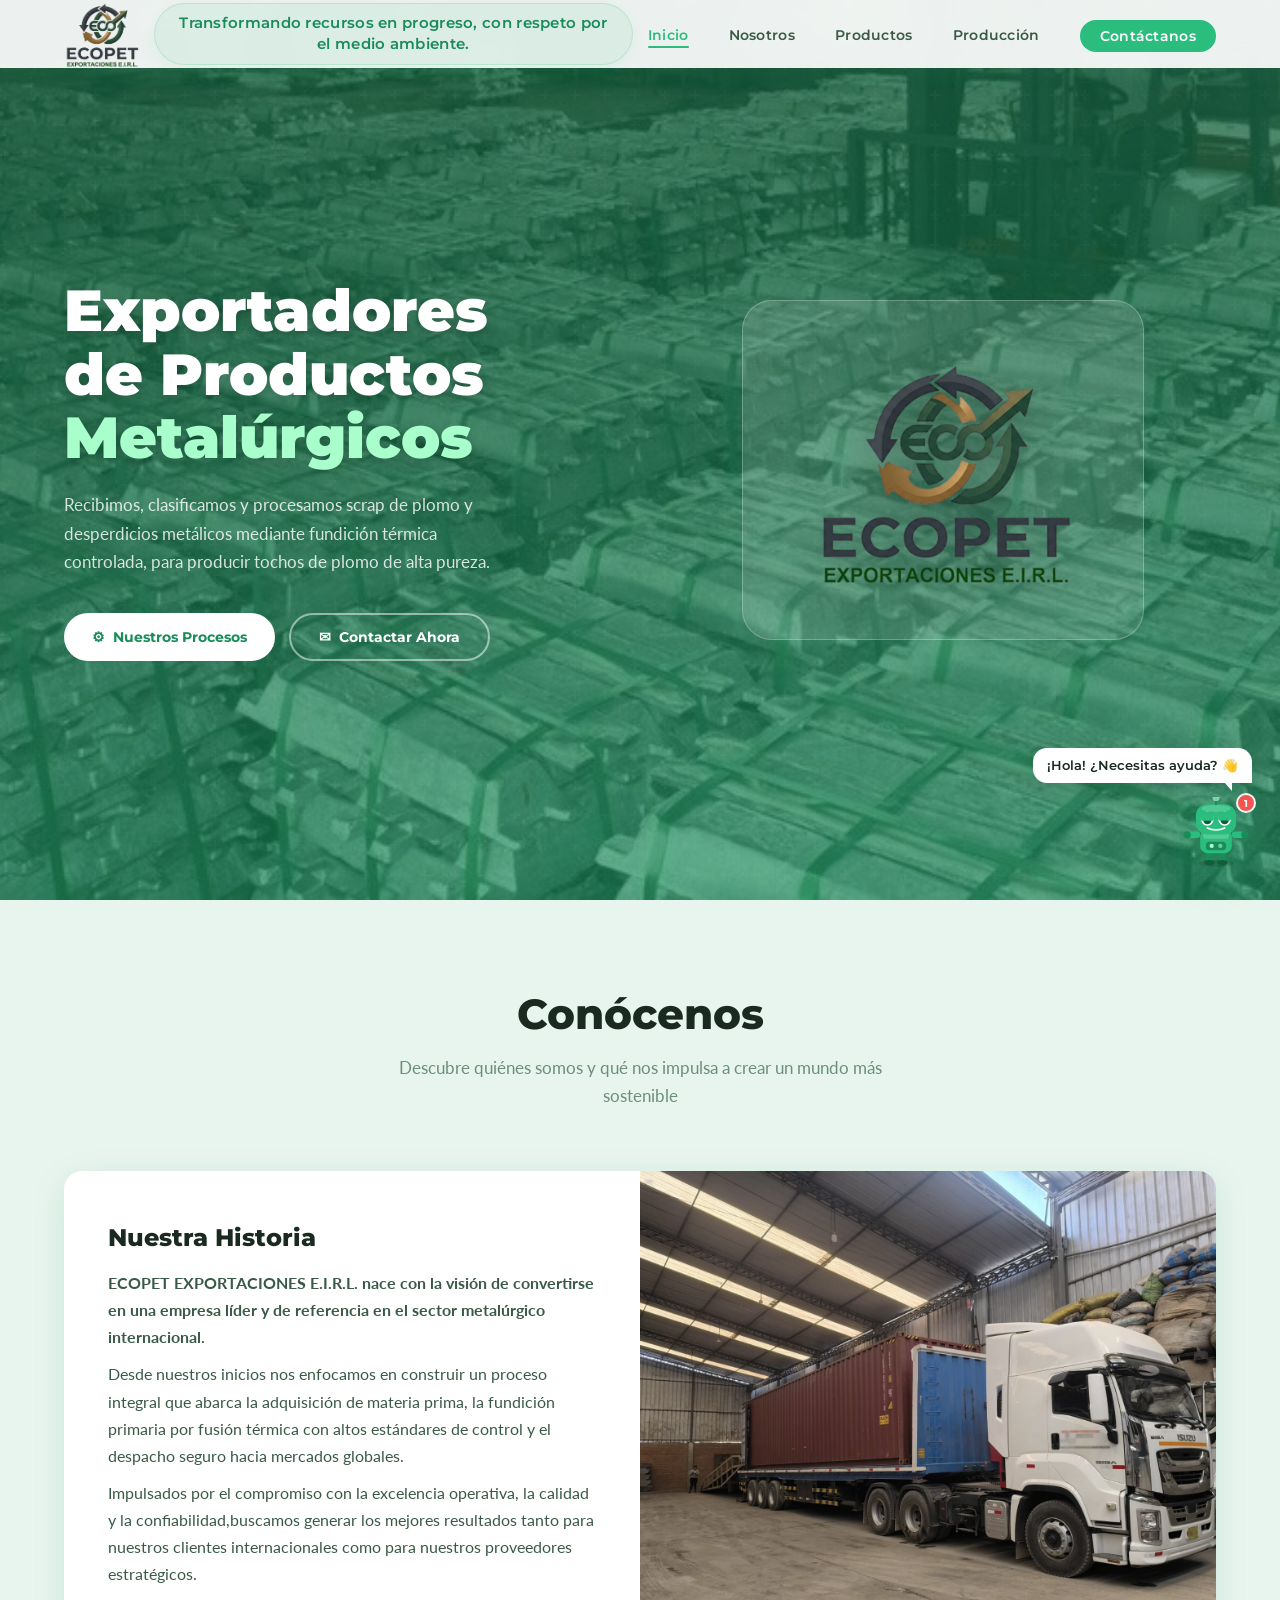
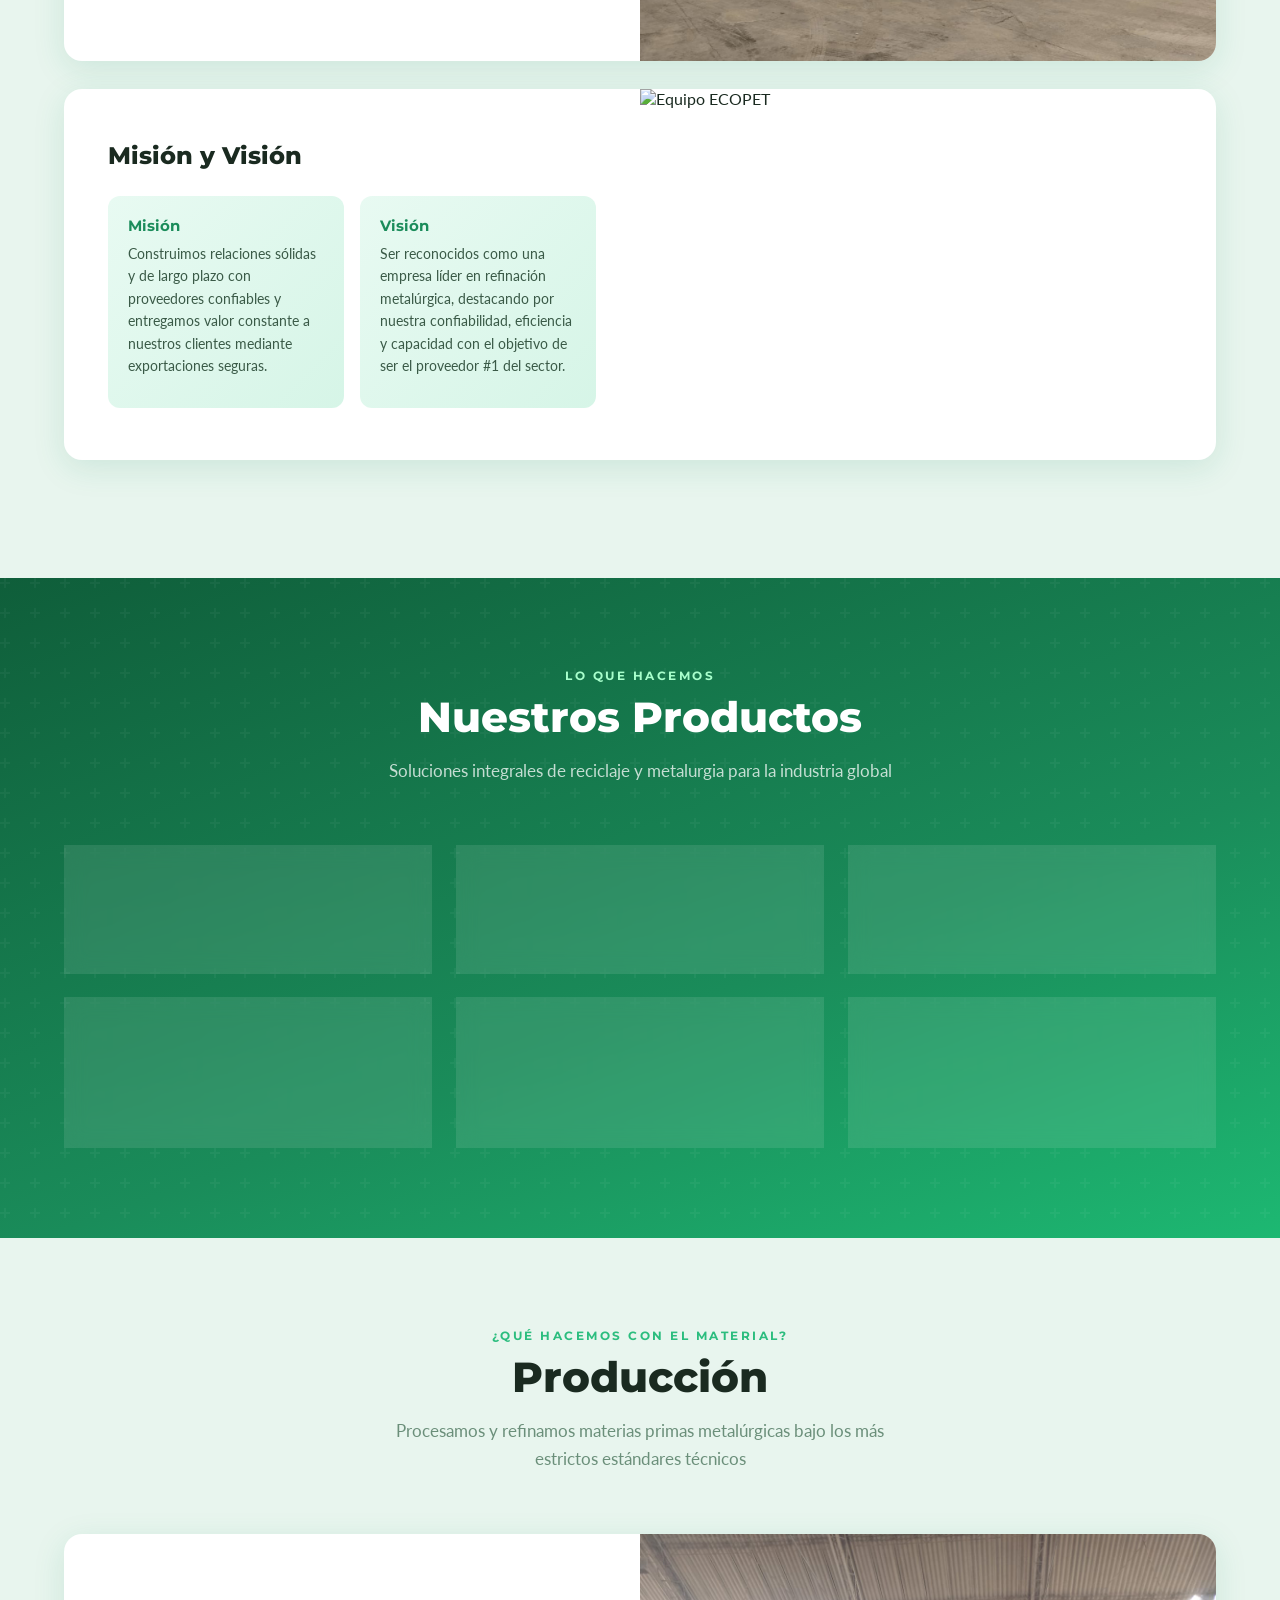
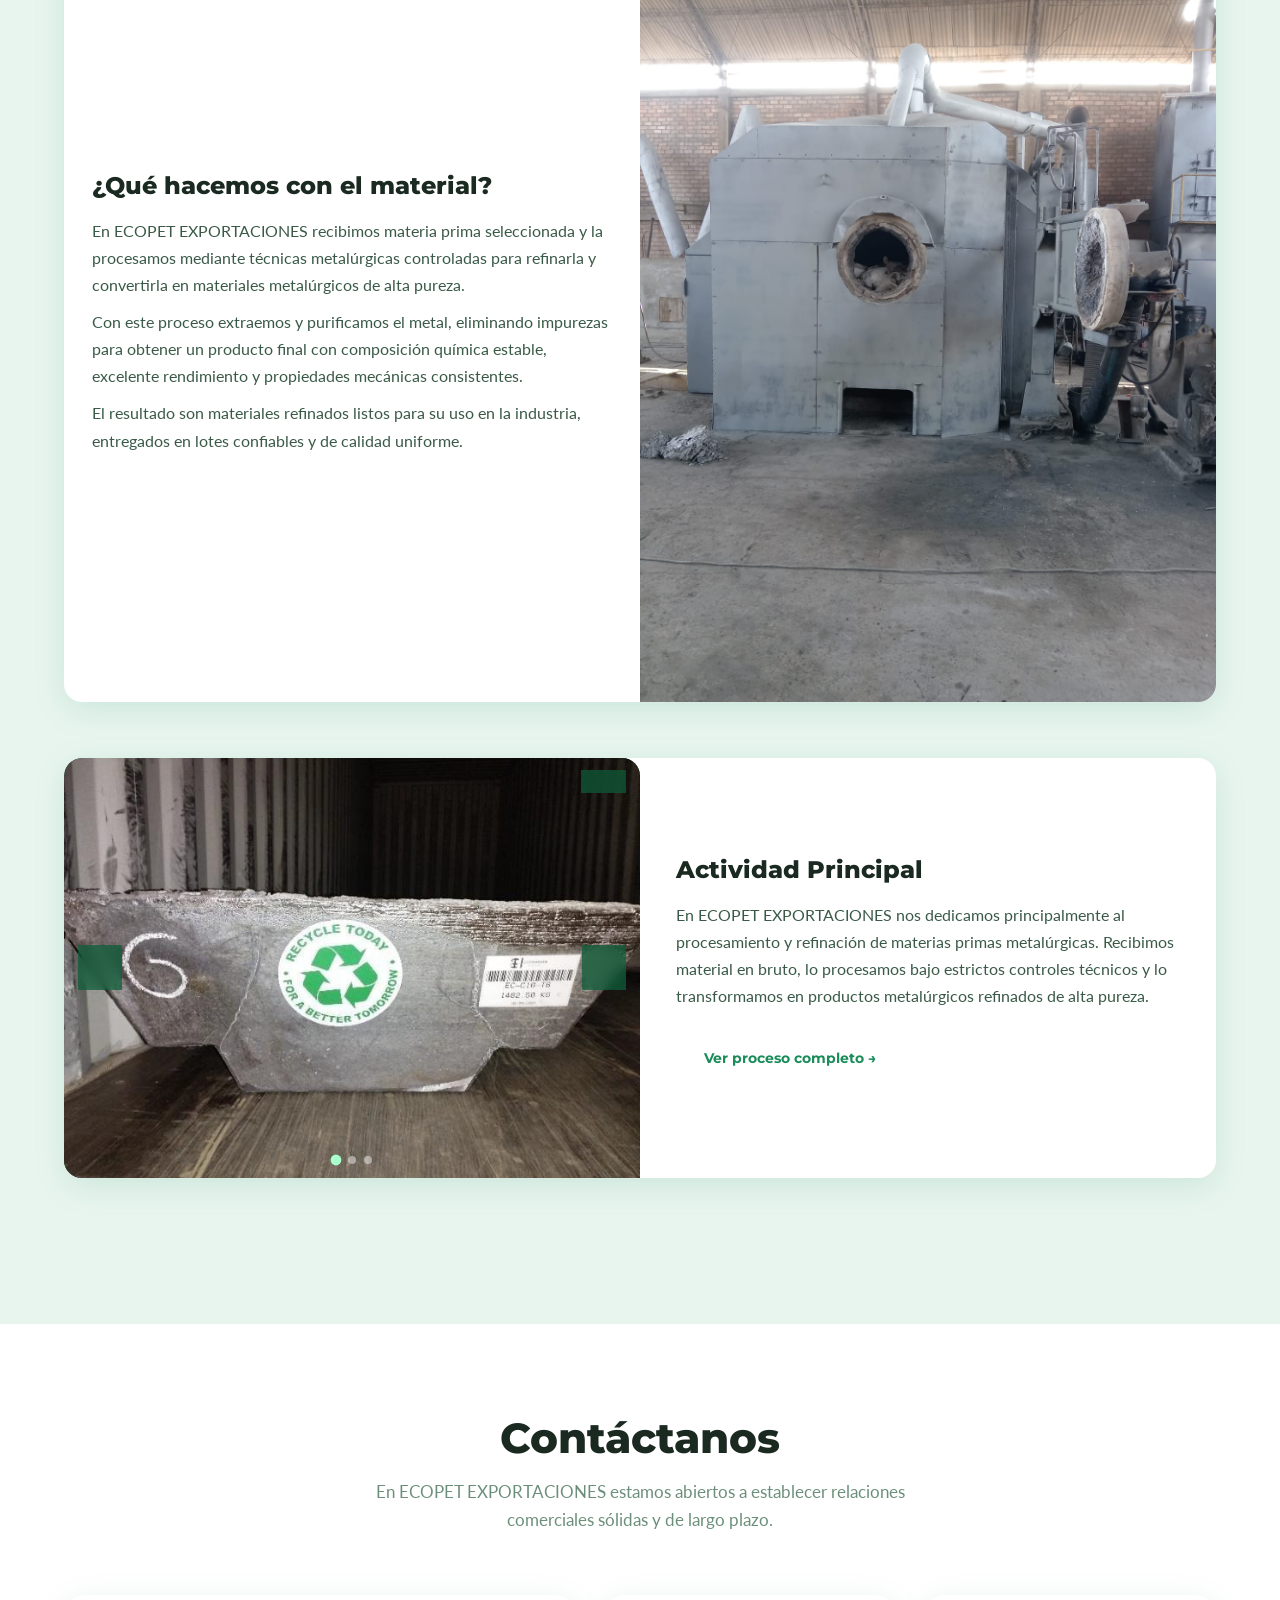
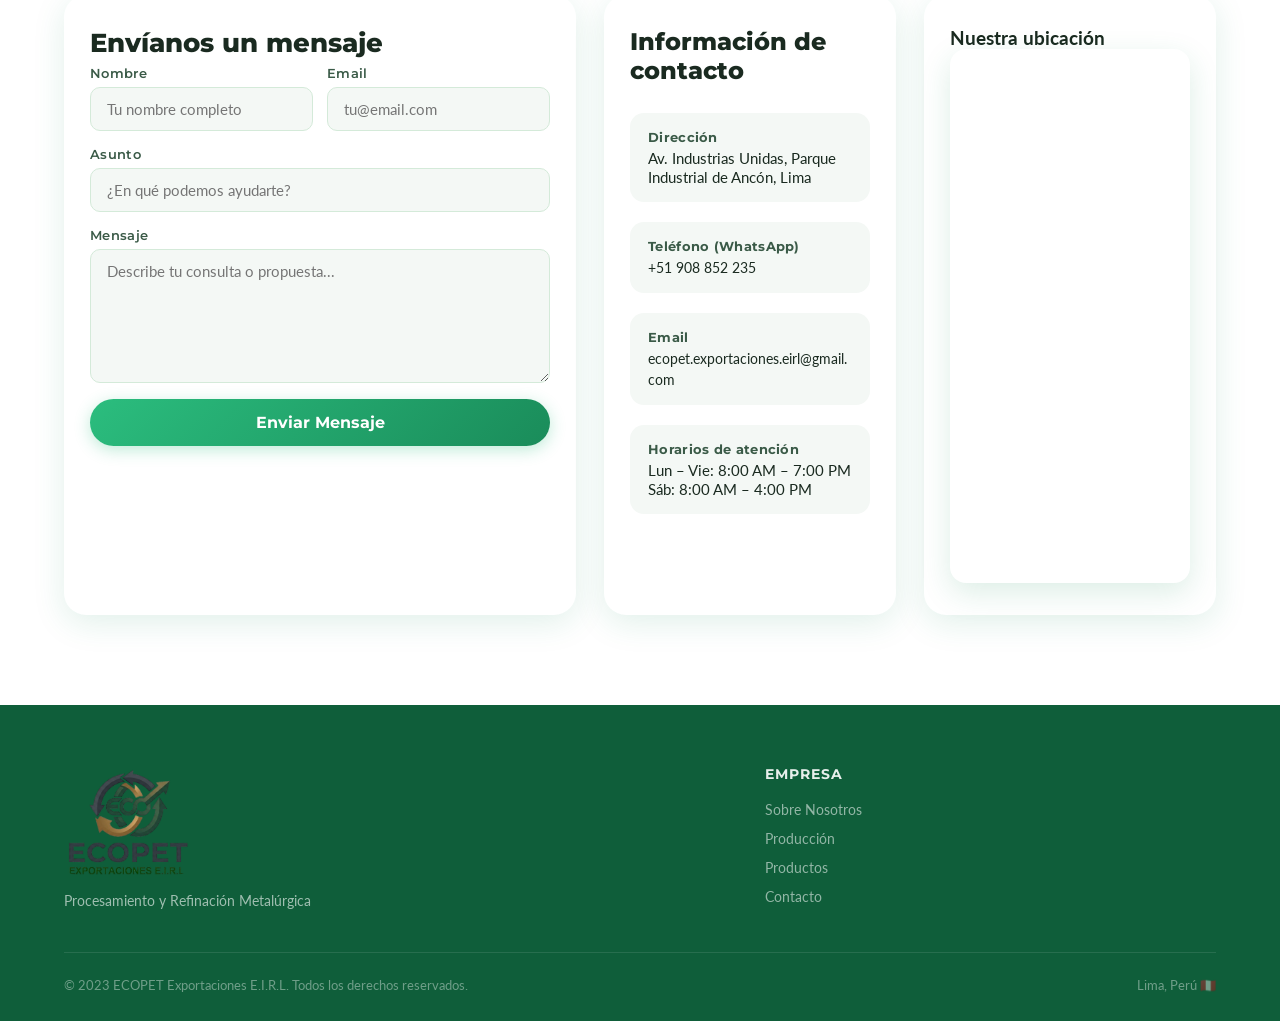
==== index.html @ e01d336b "nuevo cambio" ====
<!DOCTYPE html>
<html lang="es">
<head>
  <meta charset="UTF-8" />
  <meta name="viewport" content="width=device-width, initial-scale=1.0" />
  <title>ECOPET Exportaciones E.I.R.L.</title>
  <link rel="stylesheet" href="styles.css" />
</head>
<body>
<!-- ============================================================
     NAVBAR
============================================================ -->
<nav class="navbar" id="navbar">
  <a class="nav-brand" href="index.html">
    <img src="logo.png" alt="ECOPET Logo" class="nav-logo-img">
  </a>

  <!-- ←←← AQUÍ PEGAS EL CÓDIGO DE LA FRASE →→→ -->
  <div class="nav-frase-container">
    <div id="navFrase" class="nav-frase">
      Transformando recursos en progreso, con respeto por el medio ambiente.
    </div>
  </div>

  <ul class="nav-links">
    <li><a href="#inicio" class="active">Inicio</a></li>
    <li><a href="#nosotros">Nosotros</a></li>
        <li><a href="#productos">Productos</a></li>
    <li><a href="produccion.html">Producción</a></li>
    <li><a href="#contacto" class="nav-cta">Contáctanos</a></li>
  </ul>
</nav>

<!-- ============================================================
     HERo
============================================================ -->
<section class="hero" id="inicio">
  <div class="hero-inner">

    <!-- Parte izquierda: Texto -->
    <div class="hero-text">
      <h1 class="hero-title">
        Exportadores<br>de Productos<br><span>Metalúrgicos</span>
      </h1>
      <p class="hero-desc">
        Recibimos, clasificamos y procesamos scrap de plomo y desperdicios metálicos mediante fundición térmica controlada, 
  para producir tochos de plomo de alta pureza.
      </p>
      
      <div class="hero-actions">
        <a href="#produccion" class="btn btn-primary">
          <span>⚙</span> Nuestros Procesos
        </a>
        <a href="#contacto" class="btn btn-outline">
          <span>✉</span> Contactar Ahora
        </a>
      </div>
    </div>

    <!-- Parte derecha: Logo grande -->
    <div class="hero-logo-side">
      <div class="hero-logo-wrap">
        <img src="logo.png" alt="ECOPET Logo" class="hero-logo-img">
      </div>
    </div>

  </div>
</section>

<!-- ============================================================
     CONÓCENOS
============================================================ -->
<section class="section" id="nosotros">
  <div class="container">
    <div class="section-head reveal">
      <h2>Conócenos</h2>
      <p>Descubre quiénes somos y qué nos impulsa a crear un mundo más sostenible</p>
    </div>

    <!-- Historia -->
    <div class="card-image-row reveal">
      <div class="card-content">
        <h3>Nuestra Historia</h3>
        <p>
          <strong>ECOPET EXPORTACIONES E.I.R.L. nace con la visión de convertirse en una empresa líder y de referencia en el sector metalúrgico internacional.</strong>
        </p>
        <p>
Desde nuestros inicios nos enfocamos en construir un proceso integral que abarca la adquisición de materia prima, la fundición primaria por fusión térmica con altos estándares de
 control y el despacho seguro hacia mercados globales.</p>

<p>Impulsados por el compromiso con la excelencia operativa, la calidad y la confiabilidad,buscamos generar los mejores resultados tanto para nuestros clientes internacionales 
  como para nuestros proveedores estratégicos.</p>
        </p>
      </div>
      <div class="card-image-slot">
        <img
          src="carro2.jpeg"
          alt="Contenedores de exportación"
        />
      </div>
    </div>

    <!-- Misión y Visión -->
    <div class="card-image-row reverse reveal reveal-delay-1" style="margin-top:28px">
      <div class="card-image-slot">
        <img
          src="https://images.unsplash.com/photo-1600880292203-757bb62b4baf?w=700&q=80"
          alt="Equipo ECOPET"
        />
      </div>
      <div class="card-content">
        <h3>Misión y Visión</h3>
        <div class="mission-grid">
          <div class="mission-item">
            <h4>Misión</h4>
            <p>
Construimos relaciones sólidas y de largo plazo con proveedores confiables y entregamos valor constante a nuestros clientes mediante exportaciones 
seguras.
            </p>
          </div>
          <div class="mission-item">
            <h4>Visión</h4>
            <p>
              Ser reconocidos como una empresa líder en refinación metalúrgica, destacando por nuestra confiabilidad, eficiencia y capacidad con el objetivo de ser el proveedor #1 del sector.
            </p>
          </div>
        </div>
      </div>
    </div>
  </div>
</section>



<!-- ============================================================
     Productos - CON MODAL FLOTANTE
============================================================ -->
<section class="section services-bg" id="productos">
  <div class="container">
    <div class="section-head reveal">
      <div class="eyebrow">Lo que hacemos</div>
      <h2>Nuestros Productos</h2>
      <p style="color:rgba(255,255,255,.75)">Soluciones integrales de reciclaje y metalurgia para la industria global</p>
    </div>

    <div class="services-grid">

      <!-- Tarjeta 1 -->
      <div class="service-card reveal" onclick="openProductModal('Scrap de Plomo', 'Desperdicios y residuos de plomo (incluye mangas y subproductos). Materia prima principal para producir tochos de plomo de alta pureza.', 'scrap.jpeg')">
        <h3>Scrap de Plomo</h3>
        <p>Desperdicios y residuos de plomo</p>
      </div>

      <!-- Tarjeta 2 -->
      <div class="service-card reveal reveal-delay-1" onclick="openProductModal('Viruta de Hierro', 'Viruta de hierro de alta calidad usada como fundente auxiliar. Optimiza la eficiencia térmica y la recuperación del plomo.', 'viruta.jpg')">
        <h3>Viruta de Hierro</h3>
        <p>Material fundente auxiliar</p>
      </div>

      <!-- Tarjeta 3 -->
      <div class="service-card reveal reveal-delay-2" onclick="openProductModal('Antracita', 'Antracita de alta pureza como combustible y fundente. Garantiza temperatura controlada y mejor rendimiento metalúrgico.', 'antracita.png')">
        <h3>Antracita</h3>
        <p>Combustible y fundente</p>
      </div>

      <!-- Tarjeta 4 -->
      <div class="service-card reveal" onclick="openProductModal('Tochos de Plomo', 'Tochos de plomo de alta pureza obtenidos por fundición térmica. Codificados, con trazabilidad por lote y listos para exportación.', 'tochos.jpeg')">
        <h3>Tochos de Plomo</h3>
        <p>Producto terminado listo para exportar</p>
      </div>

      <!-- Tarjeta 5 -->
      <div class="service-card reveal reveal-delay-1" onclick="openProductModal('Ligotes de Plomo', 'Ligotes de plomo de alta pureza. Moldeados y solidificados con codificación y trazabilidad por lote.', 'lingote.jpeg')">
        <h3>Ligotes de Plomo</h3>
        <p>Producto terminado listo para exportar</p>
      </div>

      <!-- Tarjeta 6  -->
<div class="service-card reveal reveal-delay-2" onclick="openProductModal('Consultoría de Residuos Metalúrgicos', 'Asesoramos en el manejo responsable de residuos metálicos (scrap de plomo, viruta y antracita), procesos de fundición térmica controlada y estrategias de economía circular para la recuperación y exportación de plomo refinado.', 'negociacion.jpg')">
  <h3>Consultoría de Residuos Metalúrgicos</h3>
  <p>Gestión sostenible de residuos metálicos</p>
</div>

    </div>
  </div>
</section>





<!-- ============================================================
     PRODUCCION (resumen)
============================================================ -->
<section class="section" id="produccion">
  <div class="container">
    <div class="section-head reveal">
      <div class="eyebrow">¿Qué hacemos con el material?</div>
      <h2>Producción</h2>
      <p>Procesamos y refinamos materias primas metalúrgicas bajo los más estrictos estándares técnicos</p>
    </div>

    <div class="prod-cards">
      <div class="card-image-row reveal" style="flex-direction:column;min-height:auto;">
        <div class="card-content" style="padding:28px 28px;">
          <h3>¿Qué hacemos con el material?</h3>
          <p>
            En ECOPET EXPORTACIONES recibimos materia prima seleccionada y la procesamos mediante técnicas metalúrgicas controladas
             para refinarla y convertirla en materiales metalúrgicos de alta pureza.
          </p>
          <p>
            Con este proceso extraemos y purificamos el metal, eliminando impurezas para
            obtener un producto final con composición química estable, excelente rendimiento
            y propiedades mecánicas consistentes.
          </p>

          <p>El resultado son materiales refinados listos para su uso en la industria, entregados en lotes confiables y de calidad uniforme.</p>
        </div>
        <div class="card-image-slot" style="min-height:540px">
          <img
            src="horno.jpeg"
            alt="Horno metalúrgico ECOPET"
          />
        </div>
      </div>

      <!-- Tarjeta 2: Actividad Principal con CARRUSEL MEJORADO -->
      <div class="card-image-row reveal reveal-delay-1" style="flex-direction:column;min-height:auto;">

        <!-- CARRUSEL ECOPET -->
        <div style="min-height:420px; border-radius:18px 18px 0 0; overflow:hidden;">
          <div class="ecopet-carousel" id="carousel-actividad">

            <div class="c-slide active">
              <img src="ind1.jpeg" alt="Horno de fundición - Vista 1">
            </div>
            <div class="c-slide">
              <img src="pro2.jpeg" alt="Proceso de producción">
            </div>
            <div class="c-slide">
              <img src="tocho2.jpeg" alt="Control de rendimiento">
            </div>

            <!-- Flechas -->
            <button class="c-arrow prev" aria-label="Anterior">&#8249;</button>
            <button class="c-arrow next" aria-label="Siguiente">&#8250;</button>

            <!-- Dots -->
            <div class="c-dots">
              <button class="c-dot active" data-index="0"></button>
              <button class="c-dot" data-index="1"></button>
              <button class="c-dot" data-index="2"></button>
            </div>

            <!-- Contador -->
            <div class="c-counter" id="counter-actividad">1 / 3</div>
          </div>
        </div>

        <!-- Texto -->
        <div class="card-content" style="padding:36px 36px;">
          <h3>Actividad Principal</h3>
          <p>
            En ECOPET EXPORTACIONES nos dedicamos principalmente al procesamiento y refinación de materias primas metalúrgicas.
            Recibimos material en bruto, lo procesamos bajo estrictos controles técnicos y lo transformamos en productos metalúrgicos refinados de alta pureza.
          </p>
          <a href="produccion.html" class="btn btn-primary" style="margin-top:16px;width:fit-content;">
            Ver proceso completo →
          </a>
        </div>
      </div>

    </div>
  </div>
</section>

<!-- ============================================================
     CONTACTO
============================================================ -->
<section class="section contact-section" id="contacto">
  <div class="container">
    <div class="section-head reveal">
      <h2>Contáctanos</h2>
      <p>En ECOPET EXPORTACIONES estamos abiertos a establecer relaciones comerciales sólidas y de largo plazo.</p>
    </div>

    <!-- GRID DE 3 COLUMNAS -->
    <div class="contact-grid-3">

<!-- Columna 1: Formulario -->
<div class="contact-form-wrap">
  <h3>Envíanos un mensaje</h3>
  
  <form id="contactForm" action="https://formspree.io/f/xpqkdyag" method="POST">
    
    <div class="form-row">
      <div class="form-group">
        <label>Nombre</label>
        <input type="text" name="nombre" placeholder="Tu nombre completo" required />
      </div>
      <div class="form-group">
        <label>Email</label>
        <input type="email" name="email" placeholder="tu@email.com" required />
      </div>
    </div>

    <div class="form-group">
      <label>Asunto</label>
      <input type="text" name="asunto" placeholder="¿En qué podemos ayudarte?" required />
    </div>

    <div class="form-group">
      <label>Mensaje</label>
      <textarea name="mensaje" placeholder="Describe tu consulta o propuesta..." rows="6" required></textarea>
    </div>

    <button type="submit" class="btn-submit" id="submitBtn">Enviar Mensaje</button>
  </form>

  <!-- Mensaje de éxito -->
  <div id="successMessage" style="display:none; margin-top:20px; padding:15px 20px; background:#e0f7ec; color:#1a8c5a; border-radius:12px; text-align:center; font-weight:600;">
    ✅ ¡Mensaje enviado correctamente! Gracias por contactarnos.
  </div>


</div>

      <!-- Columna 2: Información de contacto -->
      <div class="contact-info-wrap reveal reveal-delay-1">
        <h3>Información de contacto</h3>
        <div class="info-items">
          <div class="info-item">
            <div class="info-item-text">
              <label>Dirección</label>
              <span>Av. Industrias Unidas, Parque Industrial de Ancón, Lima</span>
            </div>
          </div>
          <div class="info-item">
            <div class="info-item-text">
              <label>Teléfono (WhatsApp)</label>
              <a href="https://wa.me/51908852235">+51 908 852 235</a>
            </div>
          </div>
          <div class="info-item">
            <div class="info-item-text">
              <label>Email</label>
              <a href="mailto:ecopet.exportaciones.eirl@gmail.com">ecopet.exportaciones.eirl@gmail.com</a>
            </div>
          </div>
          <div class="info-item">
            <div class="info-item-text">
              <label>Horarios de atención</label>
              <span>Lun – Vie: 8:00 AM – 7:00 PM<br>Sáb: 8:00 AM – 4:00 PM</span>
            </div>
          </div>
        </div>
      </div>

      <!-- Columna 3: Mapa -->
            <!-- Columna 3: Mapa -->
      <div class="contact-map-wrap reveal reveal-delay-2">
        <h3>Nuestra ubicación</h3>
<!-- MAPA CON PIN ROJO FIJO Y VISIBLE -->
<div class="map-wrap-large">
  <iframe 
    src="https://www.google.com/maps?q=-11.7537018302131,-77.15309087923629&hl=es&z=18&output=embed" 
    width="100%" 
    height="100%" 
    style="border:0;" 
    allowfullscreen="" 
    loading="lazy" 
    referrerpolicy="no-referrer-when-downgrade">
  </iframe>
</div>
      </div>
    </div>
  </div>
</section>

<!-- ============================================================
     FOOTER
============================================================ -->
<footer>
  <div class="footer-grid">
    
    <!-- Columna 1: Logo y descripción -->
    <div class="footer-brand">
      <div class="nav-brand" style="margin-bottom:14px">
        <img src="logo.png" alt="ECOPET" />
      </div>
      <p>Procesamiento y Refinación Metalúrgica</p>
    </div>

    <!-- Columna 2: Empresa -->
     <p>
    <div class="footer-col">
      <h4>Empresa</h4>
      <ul>
        <li><a href="#nosotros">Sobre Nosotros</a></li>
        <li><a href="produccion.html">Producción</a></li>
        <li><a href="#productos">Productos</a></li>
        <li><a href="#contacto">Contacto</a></li>
      </ul>
    </div>
     </p>

  </div>

  <!-- Footer Bottom - Ahora dentro y centrado -->
  <div class="footer-bottom">
    <span>© 2023 ECOPET Exportaciones E.I.R.L. Todos los derechos reservados.</span>
    <span>Lima, Perú 🇵🇪</span>
  </div>
</footer>

<!-- ============================================================
     CHATBOT / ROBOT ANIMADO
============================================================ -->
<div class="chatbot-wrap" id="chatbotWrap">

  <!-- Chat window -->
  <div class="chat-window" id="chatWindow">
    <div class="chat-header">
      <div class="chat-header-info">
        <div class="chat-avatar-mini">🤖</div>
        <div>
          <h4>CHAT CON ECOBOT</h4>
          <p><span class="status-dot"></span>En línea ahora</p>
        </div>
      </div>
      <button class="chat-close" id="chatClose" title="Cerrar">✕</button>
    </div>

    <div class="chat-body" id="chatBody">
      <div class="chat-msg">
        <div class="bot-avatar-sm">🤖</div>
        <div class="msg-bubble">¡Hola! Soy EcoBot, tu asistente en Reciclaje. 👋</div>
      </div>
      <div class="chat-msg" style="animation-delay:.2s">
        <div class="bot-avatar-sm">🤖</div>
        <div class="msg-bubble">Estoy aquí para ayudarte a contactarnos rápidamente.</div>
      </div>
      <div class="chat-msg" style="animation-delay:.4s">
        <div class="bot-avatar-sm">🤖</div>
        <div class="msg-bubble">Responde <strong>Sí</strong> si deseas que nos pongamos en contacto contigo.</div>
      </div>
    </div>

    <div class="quick-replies">
      <button class="quick-reply-btn" onclick="quickReply(this,'Sí, contáctenme')">✅ Sí, contáctenme</button>
      <button class="quick-reply-btn" onclick="quickReply(this,'WhatsApp')">📱 WhatsApp</button>
    </div>

    <div class="chat-input-row">
      <input class="chat-input" id="chatInput" placeholder="Escribe tu mensaje..." onkeydown="handleKey(event)" />
      <button class="chat-send" onclick="sendMsg()">➤</button>
    </div>
  </div>

  <!-- Robot button -->
  <div class="robot-btn" id="robotBtn" onclick="toggleChat()" title="Chatear con EcoBot">
    <div class="chat-notif" id="chatNotif">1</div>
    <div class="speech-bubble" id="speechBubble">¡Hola! ¿Necesitas ayuda? 👋</div>

    <!-- Animated SVG Robot -->
    <svg class="robot-svg" viewBox="0 0 100 100" xmlns="http://www.w3.org/2000/svg">
      <!-- Base / body -->
      <ellipse cx="50" cy="92" rx="24" ry="5" fill="rgba(0,0,0,0.15)"/>

      <!-- Legs -->
      <rect x="36" y="76" width="10" height="14" rx="4" fill="#1a8c5a"/>
      <rect x="54" y="76" width="10" height="14" rx="4" fill="#1a8c5a"/>
      <!-- Feet -->
      <ellipse cx="41" cy="91" rx="7" ry="3.5" fill="#0f5e3a"/>
      <ellipse cx="59" cy="91" rx="7" ry="3.5" fill="#0f5e3a"/>

      <!-- Body -->
      <rect x="28" y="46" width="44" height="32" rx="10" fill="#2bbd7e"/>
      <!-- Body highlight -->
      <rect x="32" y="50" width="36" height="8" rx="4" fill="rgba(255,255,255,0.2)"/>
      <!-- Chest panel -->
      <rect x="36" y="62" width="28" height="12" rx="5" fill="#1a8c5a"/>
      <circle cx="44" cy="68" r="3" fill="#a8ffcc">
        <animate attributeName="opacity" values="1;0.3;1" dur="1.2s" repeatCount="indefinite"/>
      </circle>
      <circle cx="56" cy="68" r="3" fill="#a8ffcc">
        <animate attributeName="opacity" values="0.3;1;0.3" dur="1.2s" repeatCount="indefinite"/>
      </circle>

      <!-- Arms -->
      <rect x="10" y="48" width="18" height="9" rx="4.5" fill="#2bbd7e"/>
      <circle cx="10" cy="52.5" r="5" fill="#1a8c5a"/>
      <rect x="72" y="48" width="18" height="9" rx="4.5" fill="#2bbd7e"/>
      <circle cx="90" cy="52.5" r="5" fill="#1a8c5a"/>

      <!-- Neck -->
      <rect x="44" y="36" width="12" height="11" rx="4" fill="#1a8c5a"/>

      <!-- Head -->
      <rect x="22" y="10" width="56" height="42" rx="16" fill="#2bbd7e"/>
      <!-- Head highlight -->
      <ellipse cx="50" cy="16" rx="20" ry="5" fill="rgba(255,255,255,0.18)"/>
      <!-- Antenna -->
      <line x1="50" y1="10" x2="50" y2="2" stroke="#1a8c5a" stroke-width="3" stroke-linecap="round"/>
      <circle cx="50" cy="1" r="3.5" fill="#a8ffcc">
        <animate attributeName="r" values="3.5;5;3.5" dur="1.5s" repeatCount="indefinite"/>
        <animate attributeName="opacity" values="1;0.6;1" dur="1.5s" repeatCount="indefinite"/>
      </circle>

      <!-- Eyes -->
      <g class="robot-eye">
        <ellipse cx="38" cy="30" rx="9" ry="10" fill="white"/>
        <ellipse cx="38" cy="31" rx="6" ry="7" fill="#0f5e3a"/>
        <circle cx="40" cy="29" r="2.5" fill="white"/>
        <!-- Blinking eyelid -->
        <rect x="29" y="20" width="18" height="0" rx="2" fill="#2bbd7e">
          <animate attributeName="height" values="0;20;0" dur="3.5s" repeatCount="indefinite" keyTimes="0;0.95;1"/>
        </rect>
      </g>
      <g class="robot-eye">
        <ellipse cx="62" cy="30" rx="9" ry="10" fill="white"/>
        <ellipse cx="62" cy="31" rx="6" ry="7" fill="#0f5e3a"/>
        <circle cx="64" cy="29" r="2.5" fill="white"/>
        <!-- Blinking eyelid -->
        <rect x="53" y="20" width="18" height="0" rx="2" fill="#2bbd7e">
          <animate attributeName="height" values="0;20;0" dur="3.5s" begin="0.1s" repeatCount="indefinite" keyTimes="0;0.95;1"/>
        </rect>
      </g>

      <!-- Mouth -->
      <path d="M38 43 Q50 50 62 43" stroke="white" stroke-width="2.5" fill="none" stroke-linecap="round">
        <animate attributeName="d" values="M38 43 Q50 50 62 43;M38 43 Q50 47 62 43;M38 43 Q50 50 62 43" dur="3s" repeatCount="indefinite"/>
      </path>
    </svg>
  </div>
</div>

<!-- MODAL FLOTANTE DE PRODUCTOS -->
<div id="productModal" class="product-modal">
  <div class="modal-content">
    <button class="modal-close" onclick="closeProductModal()">✕</button>
    <img id="modalImage" src="" alt="">
    <h3 id="modalTitle"></h3>
    <p id="modalDesc"></p>
  </div>
</div>



<!-- ============================================================
     JAVASCRIPT
============================================================ -->
<script>
  /* ---- Navbar scroll ---- */
  const navbar = document.getElementById('navbar');
  window.addEventListener('scroll', () => {
    navbar.classList.toggle('scrolled', window.scrollY > 60);
    // Active link
    document.querySelectorAll('.nav-links a').forEach(a => {
      if (a.hash) {
        const sec = document.querySelector(a.hash);
        if (sec) {
          const rect = sec.getBoundingClientRect();
          if (rect.top <= 80 && rect.bottom >= 80) a.classList.add('active');
          else a.classList.remove('active');
        }
      }
    });
  });

  /* ---- Reveal on scroll ---- */
  const revealEls = document.querySelectorAll('.reveal');
  const io = new IntersectionObserver((entries) => {
    entries.forEach(e => { if (e.isIntersecting) { e.target.classList.add('visible'); io.unobserve(e.target); } });
  }, { threshold: 0.12 });
  revealEls.forEach(el => io.observe(el));

  /* ---- Chatbot ---- */
  const chatWindow = document.getElementById('chatWindow');
  const chatClose  = document.getElementById('chatClose');
  const chatNotif  = document.getElementById('chatNotif');
  const speechBubble = document.getElementById('speechBubble');
  const chatBody   = document.getElementById('chatBody');
  const chatInput  = document.getElementById('chatInput');

  let chatOpen = false;

  function toggleChat() {
    chatOpen = !chatOpen;
    chatWindow.classList.toggle('open', chatOpen);
    chatNotif.style.display = chatOpen ? 'none' : 'flex';
    speechBubble.classList.toggle('hidden', chatOpen);
    if (chatOpen) chatInput.focus();
  }

  chatClose.addEventListener('click', (e) => {
    e.stopPropagation();
    chatOpen = false;
    chatWindow.classList.remove('open');
    chatNotif.style.display = 'flex';
    speechBubble.classList.remove('hidden');
  });

  // Auto-hide speech bubble
  setTimeout(() => speechBubble.classList.add('hidden'), 6000);

  function addBotMsg(text, delay = 0) {
    setTimeout(() => {
      const msg = document.createElement('div');
      msg.className = 'chat-msg';
      msg.innerHTML = `<div class="bot-avatar-sm">🤖</div><div class="msg-bubble">${text}</div>`;
      chatBody.appendChild(msg);
      chatBody.scrollTop = chatBody.scrollHeight;
    }, delay);
  }

  function addUserMsg(text) {
    const msg = document.createElement('div');
    msg.className = 'chat-msg';
    msg.style.flexDirection = 'row-reverse';
    msg.innerHTML = `<div class="msg-bubble" style="background:#e0f7ec;border-color:#a8ffcc;border-radius:14px 14px 4px 14px;">${text}</div>`;
    chatBody.appendChild(msg);
    chatBody.scrollTop = chatBody.scrollHeight;
  }

  function quickReply(btn, text) {
    addUserMsg(text);
    btn.disabled = true;
    if (text.includes('Sí') || text.includes('contact')) {
      addBotMsg('¡Perfecto! 🎉 Nos pondremos en contacto contigo muy pronto.', 800);
      addBotMsg('Puedes también escribirnos a <a href="mailto:ecopet.exportaciones.eirl@gmail.com" style="color:#1a8c5a">ecopet.exportaciones.eirl@gmail.com</a>', 1600);
    } else if (text.includes('servicio')) {
      addBotMsg('¡Con gusto! 🔍 Ofrecemos: <br>• Reciclaje Industrial<br>• Procesamiento Metalúrgico<br>• Exportación Internacional', 800);
    } else if (text.includes('WhatsApp')) {
      addBotMsg('📱 Puedes contactarnos por WhatsApp: <a href="https://wa.me/51908852235" style="color:#1a8c5a;font-weight:700">+51 908 852 235</a>', 800);
    }
  }

  function sendMsg() {
    const txt = chatInput.value.trim();
    if (!txt) return;
    addUserMsg(txt);
    chatInput.value = '';
    const lower = txt.toLowerCase();
    let resp = '¡Gracias por tu mensaje! 😊 Nos comunicaremos contigo a la brevedad posible.';
    if (lower.includes('hola') || lower.includes('buenos')) resp = '¡Hola! 👋 ¿En qué podemos ayudarte hoy?';
    else if (lower.includes('precio') || lower.includes('costo')) resp = 'Para cotizaciones personalizadas, escríbenos a ecopet.exportaciones.eirl@gmail.com o llámanos al +51 908 852 235.';
    else if (lower.includes('servicio')) resp = 'Ofrecemos reciclaje industrial, procesamiento metalúrgico y exportación internacional. ¿Quieres más detalles?';
    addBotMsg(resp, 900);
  }

  function handleKey(e) { if (e.key === 'Enter') sendMsg(); }
</script>


<!-- ============================================================
     CARRUSEL ENGINE - SISTEMA UNIFICADO ECOPET
============================================================ -->
<script>
function initEcopetCarousel(carouselId) {
  const carousel = document.getElementById(carouselId);
  if (!carousel) return;

  const slides = Array.from(carousel.querySelectorAll('.c-slide'));
  const dots   = Array.from(carousel.querySelectorAll('.c-dot'));
  const counter = carousel.querySelector('.c-counter');
  const total  = slides.length;
  let current  = 0;
  let animating = false;

  function goTo(next, direction) {
    if (animating || next === current) return;
    animating = true;

    const prevSlide = slides[current];
    const nextSlide = slides[next];

    // Salida del slide actual
    prevSlide.classList.add('exit-left');
    prevSlide.classList.remove('active');

    // Posición inicial del siguiente (viene desde la derecha o izquierda)
    nextSlide.style.transform = direction === 'next' ? 'translateX(60px)' : 'translateX(-60px)';
    nextSlide.style.opacity = '0';
    nextSlide.classList.remove('active');

    // Forzar reflow
    void nextSlide.offsetWidth;

    // Activar animación de entrada
    nextSlide.style.transform = '';
    nextSlide.style.opacity = '';
    nextSlide.classList.add('active');

    // Actualizar dots
    dots.forEach((d, i) => d.classList.toggle('active', i === next));

    // Actualizar contador
    if (counter) counter.textContent = (next + 1) + ' / ' + total;

    current = next;

    setTimeout(() => {
      prevSlide.classList.remove('exit-left');
      animating = false;
    }, 580);
  }

  // Flechas
  const prevBtn = carousel.querySelector('.c-arrow.prev');
  const nextBtn = carousel.querySelector('.c-arrow.next');

  if (prevBtn) prevBtn.addEventListener('click', (e) => {
    e.stopPropagation();
    const prev = (current - 1 + total) % total;
    goTo(prev, 'prev');
  });

  if (nextBtn) nextBtn.addEventListener('click', (e) => {
    e.stopPropagation();
    const next = (current + 1) % total;
    goTo(next, 'next');
  });

  // Dots
  dots.forEach((dot, i) => {
    dot.addEventListener('click', () => {
      const dir = i > current ? 'next' : 'prev';
      goTo(i, dir);
    });
  });

  // Autoplay opcional (cada 5s)
  let autoplay = setInterval(() => {
    const next = (current + 1) % total;
    goTo(next, 'next');
  }, 5000);

  // Pausar autoplay al interactuar
  carousel.addEventListener('mouseenter', () => clearInterval(autoplay));
  carousel.addEventListener('mouseleave', () => {
    autoplay = setInterval(() => {
      const next = (current + 1) % total;
      goTo(next, 'next');
    }, 5000);
  });

  // Touch swipe
  let touchStartX = 0;
  carousel.addEventListener('touchstart', (e) => { touchStartX = e.touches[0].clientX; }, { passive: true });
  carousel.addEventListener('touchend', (e) => {
    const diff = touchStartX - e.changedTouches[0].clientX;
    if (Math.abs(diff) > 40) {
      if (diff > 0) goTo((current + 1) % total, 'next');
      else goTo((current - 1 + total) % total, 'prev');
    }
  });
}

document.addEventListener('DOMContentLoaded', () => {
  initEcopetCarousel('carousel-actividad');
});
</script>

<script>
// ABRIR MODAL DE PRODUCTO
function openProductModal(title, desc, image) {
  document.getElementById('modalTitle').textContent = title;
  document.getElementById('modalDesc').textContent = desc;
  document.getElementById('modalImage').src = image;
  document.getElementById('productModal').classList.add('show');
}

// CERRAR MODAL
function closeProductModal() {
  const modal = document.getElementById('productModal');
  modal.classList.remove('show');
}

// Cerrar al hacer clic fuera del contenido
document.getElementById('productModal').addEventListener('click', function(e) {
  if (e.target.id === 'productModal') closeProductModal();
});
</script>


<script>
// LIMPIAR FORMULARIO DESPUÉS DE ENVIAR
document.getElementById('contactForm').addEventListener('submit', function(e) {
  const form = this;
  const submitBtn = document.getElementById('submitBtn');
  const successMsg = document.getElementById('successMessage');

  // Cambiar texto del botón mientras envía
  submitBtn.textContent = 'Enviando...';
  submitBtn.disabled = true;

  // Después de enviar (Formspree redirige, pero también podemos limpiar)
  setTimeout(() => {
    if (successMsg) {
      successMsg.style.display = 'block';
      form.reset();                    // ← Limpia todos los campos
    }
  }, 800);

  // Opcional: volver a ocultar el mensaje después de 5 segundos

  setTimeout(() => {
    successMsg.style.display = 'none';
    submitBtn.textContent = 'Enviar Mensaje';
    submitBtn.disabled = false;
  }, 5000);
});

// ===== FRASE ANIMADA EN NAVBAR =====
document.addEventListener('DOMContentLoaded', () => {
  const frase = document.getElementById('navFrase');
  
  function mostrarFrase() {
    frase.classList.add('mostrar');
    
    // Se oculta después de 8 segundos para que dé tiempo a leer
    setTimeout(() => {
      frase.classList.remove('mostrar');
    }, 8000);
  }

  // Primera aparición
  setTimeout(mostrarFrase, 1400);

  // Repetir cada 26 segundos
  setInterval(mostrarFrase, 26000);
});

</script>



</body>
</html>
---- styles.css ----
/* =========================================
   ECOPET EXPORTACIONES E.I.R.L. - Styles
   ========================================= */

@import url('https://fonts.googleapis.com/css2?family=Montserrat:wght@400;600;700;800;900&family=Lato:wght@300;400;700&display=swap');

/* ---- CSS Variables ---- */
:root {
  --green-primary: #2bbd7e;
  --green-dark:    #1a8c5a;
  --green-deeper:  #0f5e3a;
  --green-hero:    #1db872;
  --bg-section:    #e8f5ee;
  --white:         #ffffff;
  --gray-light:    #f4f8f5;
  --text-dark:     #1a2a20;
  --text-mid:      #3a5a47;
  --text-light:    #6b8f7a;
  --card-shadow:   0 8px 32px rgba(27, 140, 90, 0.13);
  --card-hover:    0 16px 48px rgba(27, 140, 90, 0.22);
  --radius:        18px;
  --radius-sm:     10px;
  --transition:    0.35s cubic-bezier(0.4,0,0.2,1);
}

/* ---- Reset & Base ---- */
*, *::before, *::after { box-sizing: border-box; margin: 0; padding: 0; }
html { scroll-behavior: smooth; }
body {
  font-family: 'Lato', sans-serif;
  color: var(--text-dark);
  background: var(--bg-section);
  overflow-x: hidden;
}
img { display: block; width: 100%; object-fit: cover; }
a { text-decoration: none; color: inherit; }

/* =========================================
   NAVBAR
   ========================================= */
.navbar {
  position: fixed;
  top: 0; left: 0; right: 0;
  z-index: 1000;
  display: flex;
  align-items: center;
  justify-content: space-between;
  padding: 0 5%;
  height: 68px;
  background: rgba(255,255,255,0.92);
  backdrop-filter: blur(14px);
  -webkit-backdrop-filter: blur(14px);
  box-shadow: 0 2px 20px rgba(43,189,126,0.10);
  transition: background var(--transition), box-shadow var(--transition);
}
.navbar.scrolled {
  background: rgba(255,255,255,0.98);
  box-shadow: 0 3px 24px rgba(43,189,126,0.18);
}
.nav-brand {
  display: flex;
  align-items: center;
  gap: 10px;
  font-family: 'Montserrat', sans-serif;
  font-weight: 800;
  font-size: 1.1rem;
  color: var(--green-dark);
  letter-spacing: 0.5px;
}
.nav-brand img { width: 75px; height: 75px; object-fit: contain; border-radius: 10%; }
.nav-logo-text span { display: block; font-size: 0.65rem; font-weight: 400; color: var(--text-light); letter-spacing: 1.5px; text-transform: uppercase; }
.nav-links {
  display: flex;
  align-items: center;
  gap: 2.5rem;
  list-style: none;
}
.nav-links a {
  font-family: 'Montserrat', sans-serif;
  font-weight: 600;
  font-size: 0.88rem;
  color: var(--text-mid);
  letter-spacing: 0.3px;
  position: relative;
  transition: color var(--transition);
}
.nav-links a::after {
  content: '';
  position: absolute;
  bottom: -4px; left: 0;
  width: 0; height: 2px;
  background: var(--green-primary);
  border-radius: 2px;
  transition: width var(--transition);
}
.nav-links a:hover, .nav-links a.active { color: var(--green-primary); }
.nav-links a:hover::after, .nav-links a.active::after { width: 100%; }
.nav-cta {
  background: var(--green-primary);
  color: var(--white) !important;
  padding: 8px 20px;
  border-radius: 50px;
  font-size: 0.85rem !important;
  transition: background var(--transition), transform var(--transition), box-shadow var(--transition) !important;
}
.nav-cta:hover {
  background: var(--green-dark) !important;
  transform: translateY(-1px);
  box-shadow: 0 4px 16px rgba(43,189,126,0.35) !important;
}
.nav-cta::after { display: none !important; }

/* =========================================
   HERO SECTION
   ========================================= */
.hero {
  min-height: 100vh;
  background: linear-gradient(rgba(15, 94, 58, 0.75), rgba(26, 140, 90, 0.68)),
              url('encabezado.jpg') center/cover no-repeat fixed;
  position: relative;
  display: flex;
  align-items: center;
  overflow: hidden;
  padding: 100px 5% 60px;
}
.hero::before {
  content: '';
  position: absolute;
  inset: 0;
  background: url("data:image/svg+xml,%3Csvg width='60' height='60' viewBox='0 0 60 60' xmlns='http://www.w3.org/2000/svg'%3E%3Cg fill='none' fill-rule='evenodd'%3E%3Cg fill='%23ffffff' fill-opacity='0.04'%3E%3Cpath d='M36 34v-4h-2v4h-4v2h4v4h2v-4h4v-2h-4zm0-30V0h-2v4h-4v2h4v4h2V6h4V4h-4zM6 34v-4H4v4H0v2h4v4h2v-4h4v-2H6zM6 4V0H4v4H0v2h4v4h2V6h4V4H6z'/%3E%3C/g%3E%3C/g%3E%3C/svg%3E");
  pointer-events: none;
  opacity: 0.6;
}
.hero-inner {
  position: relative;
  z-index: 2;
  display: grid;
  grid-template-columns: 1fr 1fr;
  align-items: center;
  gap: 60px;
  max-width: 1200px;
  margin: 0 auto;
  width: 100%;
}
.hero-text { animation: fadeSlideLeft 0.9s ease both; }
.hero-badge {
  display: inline-flex;
  align-items: center;
  gap: 8px;
  background: rgba(255,255,255,0.15);
  border: 1px solid rgba(255,255,255,0.25);
  color: rgba(255,255,255,0.9);
  padding: 6px 16px;
  border-radius: 50px;
  font-size: 0.78rem;
  font-weight: 600;
  letter-spacing: 0.8px;
  text-transform: uppercase;
  margin-bottom: 24px;
  backdrop-filter: blur(6px);
}
.hero-badge::before {
  content: '';
  width: 8px; height: 8px;
  background: #a8ffcc;
  border-radius: 50%;
  animation: pulse-dot 1.5s ease infinite;
}
@keyframes pulse-dot {
  0%, 100% { opacity: 1; transform: scale(1); }
  50% { opacity: 0.5; transform: scale(1.4); }
}
.hero-title {
  font-family: 'Montserrat', sans-serif;
  font-weight: 900;
  font-size: clamp(2.4rem, 4.5vw, 3.8rem);
  color: var(--white);
  line-height: 1.1;
  margin-bottom: 22px;
  text-shadow: 0 2px 12px rgba(0,0,0,0.2);
}
.hero-title span { color: #a8ffcc; }
.hero-desc {
  font-size: 1.05rem;
  color: rgba(255,255,255,0.82);
  line-height: 1.7;
  max-width: 440px;
  margin-bottom: 36px;
}
.hero-actions { display: flex; gap: 14px; flex-wrap: wrap; }
.btn {
  font-family: 'Montserrat', sans-serif;
  font-weight: 700;
  font-size: 0.9rem;
  padding: 13px 28px;
  border-radius: 50px;
  border: none;
  cursor: pointer;
  transition: all var(--transition);
  display: inline-flex;
  align-items: center;
  gap: 8px;
}
.btn-primary {
  background: var(--white);
  color: var(--green-dark);
}
.btn-primary:hover {
  background: #a8ffcc;
  transform: translateY(-2px);
  box-shadow: 0 8px 24px rgba(0,0,0,0.18);
}
.btn-outline {
  background: transparent;
  color: var(--white);
  border: 2px solid rgba(255,255,255,0.5);
}
.btn-outline:hover {
  background: rgba(255,255,255,0.15);
  border-color: var(--white);
  transform: translateY(-2px);
}

/* Hero logo */
/* Hero logo - Versión más grande */
.hero-logo-side {
  display: flex;
  justify-content: center;
  align-items: center;
  animation: fadeSlideRight 0.9s ease 0.2s both;
}

.hero-logo-wrap {
  background: rgba(255,255,255,0.12);
  backdrop-filter: blur(12px);
  border: 1px solid rgba(255,255,255,0.25);
  border-radius: 30px;
  padding: 55px 70px;           /* un poco más de espacio */
  text-align: center;
  animation: float 4s ease-in-out infinite;
}

.hero-logo-wrap img {
  width: 260px;                 /* ← Aquí está el cambio (antes era 180px) */
  height: auto;
  filter: drop-shadow(0 8px 24px rgba(0,0,0,0.3));
}
.hero-company-name {
  font-family: 'Montserrat', sans-serif;
  font-weight: 800;
  font-size: 2rem;
  color: var(--white);
  letter-spacing: 2px;
  margin-top: 12px;
}
.hero-company-sub {
  font-size: 0.75rem;
  letter-spacing: 2.5px;
  color: rgba(255,255,255,0.7);
  text-transform: uppercase;
  margin-top: 4px;
}

/* Hero stats */
.hero-stats {
  grid-column: 1 / -1;
  display: flex;
  gap: 40px;
  justify-content: flex-start;
  animation: fadeUp 1s ease 0.5s both;
}


.stat-item {
  background: rgba(255,255,255,0.12);
  backdrop-filter: blur(8px);
  border: 1px solid rgba(255,255,255,0.18);
  border-radius: 14px;
  padding: 18px 28px;
  text-align: center;
  min-width: 130px;
  transition: all var(--transition);
}
.stat-item:hover {
  background: rgba(255,255,255,0.2);
  transform: translateY(-4px);
}
.stat-num {
  font-family: 'Montserrat', sans-serif;
  font-weight: 900;
  font-size: 1.9rem;
  color: #a8ffcc;
  line-height: 1;
}
.stat-label {
  font-size: 0.78rem;
  color: rgba(255,255,255,0.75);
  margin-top: 4px;
  letter-spacing: 0.3px;
}

/* =========================================
   SECTION LAYOUT
   ========================================= */
.section { padding: 90px 5%; }
.section-alt { background: var(--white); }
.container { max-width: 1200px; margin: 0 auto; }

.section-head {
  text-align: center;
  margin-bottom: 60px;
}
.section-head .eyebrow {
  font-family: 'Montserrat', sans-serif;
  font-weight: 700;
  font-size: 0.75rem;
  letter-spacing: 2.5px;
  text-transform: uppercase;
  color: var(--green-primary);
  margin-bottom: 10px;
}
.section-head h2 {
  font-family: 'Montserrat', sans-serif;
  font-weight: 800;
  font-size: clamp(1.8rem, 3.5vw, 2.6rem);
  color: var(--text-dark);
  margin-bottom: 14px;
  line-height: 1.2;
}
.section-head p {
  font-size: 1.05rem;
  color: var(--text-light);
  max-width: 540px;
  margin: 0 auto;
  line-height: 1.7;
}

/* =========================================
   CARDS (Historia / Misión)
   ========================================= */
.card-image-row {
  display: grid;
  grid-template-columns: 1fr 1fr;
  gap: 0;
  border-radius: var(--radius);
  overflow: hidden;
  box-shadow: var(--card-shadow);
  margin-bottom: 28px;
  transition: box-shadow var(--transition), transform var(--transition);
  background: var(--white);
}
.card-image-row:hover {
  box-shadow: var(--card-hover);
  transform: translateY(-4px);
}
.card-image-row.reverse { direction: rtl; }
.card-image-row.reverse > * { direction: ltr; }
.card-content {
  padding: 52px 44px;
  display: flex;
  flex-direction: column;
  justify-content: center;
}
.card-icon {
  width: 48px; height: 48px;
  background: linear-gradient(135deg, #e8faf2, #c3f0d8);
  border-radius: 14px;
  display: flex;
  align-items: center;
  justify-content: center;
  font-size: 1.4rem;
  margin-bottom: 18px;
}
.card-content h3 {
  font-family: 'Montserrat', sans-serif;
  font-weight: 800;
  font-size: 1.5rem;
  color: var(--text-dark);
  margin-bottom: 18px;
}
.card-content p {
  font-size: 0.97rem;
  color: var(--text-mid);
  line-height: 1.75;
  margin-bottom: 10px;
}
.card-image-slot {
  position: relative;
  overflow: hidden;
  min-height: 340px;
}
.card-image-slot img {
  width: 100%; height: 100%;
  object-fit: cover;
  transition: transform 0.6s ease;
}
.card-image-row:hover .card-image-slot img { transform: scale(1.05); }

/* Mission items */
.mission-grid { display: grid; grid-template-columns: 1fr 1fr; gap: 16px; margin-top: 8px; }
.mission-item {
  background: linear-gradient(135deg, #e8faf2, #d6f5e7);
  border-radius: 12px;
  padding: 20px;
}
.mission-item h4 {
  font-family: 'Montserrat', sans-serif;
  font-weight: 700;
  font-size: 0.95rem;
  color: var(--green-dark);
  margin-bottom: 8px;
  display: flex;
  align-items: center;
  gap: 8px;
}
.mission-item p { font-size: 0.88rem; color: var(--text-mid); line-height: 1.6; }


/* =========================================
   SERVICES SECTION
   ========================================= */
.services-bg {
  background: linear-gradient(160deg, var(--green-deeper) 0%, var(--green-dark) 60%, var(--green-hero) 100%);
  position: relative;
  overflow: hidden;
}
.services-bg::before {
  content: '';
  position: absolute;
  inset: 0;
  background: url("data:image/svg+xml,%3Csvg width='60' height='60' viewBox='0 0 60 60' xmlns='http://www.w3.org/2000/svg'%3E%3Cg fill='none' fill-rule='evenodd'%3E%3Cg fill='%23ffffff' fill-opacity='0.04'%3E%3Cpath d='M36 34v-4h-2v4h-4v2h4v4h2v-4h4v-2h-4zm0-30V0h-2v4h-4v2h4v4h2V6h4V4h-4zM6 34v-4H4v4H0v2h4v4h2v-4h4v-2H6zM6 4V0H4v4H0v2h4v4h2V6h4V4H6z'/%3E%3C/g%3E%3C/g%3E%3C/svg%3E");
}
.services-bg .section-head h2 { color: var(--white); }
.services-bg .section-head p { color: rgba(255,255,255,0.75); }
.services-bg .section-head .eyebrow { color: #a8ffcc; }

.services-grid {
  display: grid;
  grid-template-columns: repeat(3, 1fr);
  gap: 24px;
  position: relative;
  z-index: 1;
}
.service-card {
  background: rgba(255,255,255,0.10);
  backdrop-filter: blur(10px);
  border: 1px solid rgba(255,255,255,0.18);
  border-radius: var(--radius);
  padding: 36px 28px;
  transition: all var(--transition);
  cursor: default;
}
.service-card:hover {
  background: rgba(255,255,255,0.18);
  transform: translateY(-6px);
  border-color: rgba(168,255,204,0.4);
  box-shadow: 0 20px 40px rgba(0,0,0,0.2);
}
.service-icon {
  font-size: 2.2rem;
  margin-bottom: 16px;
  display: block;
  transition: transform var(--transition);
}
.service-card:hover .service-icon { transform: scale(1.15) rotate(-5deg); }
.service-card h3 {
  font-family: 'Montserrat', sans-serif;
  font-weight: 700;
  font-size: 1.1rem;
  color: var(--white);
  margin-bottom: 10px;
}
.service-card p {
  font-size: 0.9rem;
  color: rgba(255,255,255,0.72);
  line-height: 1.65;
}



/* =========================================
   PRODUCCION SECTION - UN POCO MÁS CORTO
   ========================================= */
.prod-cards {
  display: grid !important;
  grid-template-columns: repeat(auto-fit, minmax(650px, 1fr)) !important;
  gap: 28px !important;
  margin-bottom: 28px !important;
  width: 100% !important;
}

.prod-cards .card-image-row {
  width: 100% !important;
  box-sizing: border-box !important;
}
/* =========================================
   CONTACT SECTION
   ========================================= */
.contact-section { background: var(--white); }
.contact-grid {
  display: grid;
  grid-template-columns: 1fr 1fr;
  gap: 60px;
  align-items: start;
}
.contact-form-wrap h3 {
  font-family: 'Montserrat', sans-serif;
  font-weight: 800;
  font-size: 1.6rem;
  color: var(--text-dark);
  margin-bottom: 8px;
}
.contact-form-wrap > p {
  color: var(--text-light);
  margin-bottom: 28px;
  font-size: 0.95rem;
}
.form-row { display: grid; grid-template-columns: 1fr 1fr; gap: 14px; }
.form-group {
  display: flex;
  flex-direction: column;
  gap: 6px;
  margin-bottom: 16px;
}
.form-group label {
  font-family: 'Montserrat', sans-serif;
  font-weight: 600;
  font-size: 0.8rem;
  color: var(--text-mid);
  letter-spacing: 0.3px;
}
.form-group input,
.form-group select,
.form-group textarea {
  font-family: 'Lato', sans-serif;
  font-size: 0.95rem;
  color: var(--text-dark);
  background: var(--gray-light);
  border: 1.5px solid #d4ead9;
  border-radius: 10px;
  padding: 12px 16px;
  transition: all var(--transition);
  outline: none;
  resize: vertical;
}
.form-group input:focus,
.form-group textarea:focus {
  border-color: var(--green-primary);
  background: var(--white);
  box-shadow: 0 0 0 3px rgba(43,189,126,0.12);
}
.form-group textarea { min-height: 130px; }
.btn-submit {
  width: 100%;
  background: linear-gradient(135deg, var(--green-primary), var(--green-dark));
  color: var(--white);
  font-family: 'Montserrat', sans-serif;
  font-weight: 700;
  font-size: 1rem;
  padding: 14px 0;
  border: none;
  border-radius: 50px;
  cursor: pointer;
  transition: all var(--transition);
  display: flex;
  align-items: center;
  justify-content: center;
  gap: 10px;
  box-shadow: 0 4px 16px rgba(43,189,126,0.3);
}
.btn-submit:hover {
  background: linear-gradient(135deg, var(--green-dark), var(--green-deeper));
  transform: translateY(-2px);
  box-shadow: 0 8px 28px rgba(43,189,126,0.4);
}

.contact-info-wrap h3 {
  font-family: 'Montserrat', sans-serif;
  font-weight: 800;
  font-size: 1.5rem;
  color: var(--text-dark);
  margin-bottom: 28px;
}
.info-items { display: flex; flex-direction: column; gap: 20px; margin-bottom: 28px; }
.info-item {
  display: flex;
  align-items: flex-start;
  gap: 16px;
  padding: 18px 20px;
  background: var(--gray-light);
  border-radius: 14px;
  transition: all var(--transition);
}
.info-item:hover {
  background: #e0f7ec;
  transform: translateX(4px);
}
.info-icon {
  width: 42px; height: 42px;
  background: linear-gradient(135deg, var(--green-primary), var(--green-dark));
  border-radius: 12px;
  display: flex;
  align-items: center;
  justify-content: center;
  font-size: 1.1rem;
  flex-shrink: 0;
  color: white;
}
.info-item-text label {
  display: block;
  font-family: 'Montserrat', sans-serif;
  font-weight: 700;
  font-size: 0.82rem;
  color: var(--text-mid);
  margin-bottom: 3px;
  letter-spacing: 0.3px;
}
.info-item-text span, .info-item-text a {
  font-size: 0.94rem;
  color: var(--text-dark);
  font-weight: 400;
}
.info-item-text a { transition: color var(--transition); }
.info-item-text a:hover { color: var(--green-primary); }
.map-wrap {
  border-radius: 14px;
  overflow: hidden;
  height: 200px;
  box-shadow: var(--card-shadow);
}
.map-wrap iframe { width: 100%; height: 100%; border: none; }

/* =========================================
   FOOTER
   ========================================= */
footer {
  background: var(--green-deeper);
  color: rgba(255,255,255,0.8);
  padding: 60px 5% 28px;
}
.footer-grid {
  display: grid;
  grid-template-columns: 2fr 1fr 1fr 1fr;
  gap: 48px;
  max-width: 1200px;
  margin: 0 auto 40px;
}
.footer-brand .nav-brand { margin-bottom: 14px; color: var(--white); }
.footer-brand p { font-size: 0.9rem; line-height: 1.65; color: rgba(255,255,255,0.6); max-width: 260px; }
.footer-col h4 {
  font-family: 'Montserrat', sans-serif;
  font-weight: 700;
  font-size: 0.88rem;
  letter-spacing: 1px;
  text-transform: uppercase;
  color: rgba(255,255,255,0.9);
  margin-bottom: 16px;
}
.footer-col ul { list-style: none; display: flex; flex-direction: column; gap: 10px; }
.footer-col ul a {
  font-size: 0.88rem;
  color: rgba(255,255,255,0.55);
  transition: color var(--transition);
}
.footer-col ul a:hover { color: #a8ffcc; }
.social-links { display: flex; gap: 12px; margin-top: 6px; }
.social-link {
  width: 36px; height: 36px;
  background: rgba(255,255,255,0.1);
  border-radius: 14px;
  display: flex;
  align-items: center;
  justify-content: center;
  font-size: 0.9rem;
  color: rgba(255,255,255,0.7);
  transition: all var(--transition);
  text-decoration: none;
}
.social-link:hover {
  background: var(--green-primary);
  color: var(--white);
  transform: translateY(-3px);
}
.footer-bottom {
  max-width: 1200px;
  margin: 0 auto;
  padding-top: 24px;
  border-top: 1px solid rgba(255,255,255,0.1);
  display: flex;
  justify-content: space-between;
  align-items: center;
  font-size: 0.82rem;
  color: rgba(255,255,255,0.4);
}

/* Hacer el logo más grande y equilibrado */
.footer-brand .nav-brand img {
  height: 110px !important;
  width: auto !important;
}


/* =========================================
   CHATBOT / ROBOT
   ========================================= */
.chatbot-wrap {
  position: fixed;
  bottom: 28px;
  right: 28px;
  z-index: 9999;
  display: flex;
  flex-direction: column;
  align-items: flex-end;
  gap: 14px;
}

/* Chat Window */
.chat-window {
  background: var(--white);
  border-radius: 18px;
  box-shadow: 0 12px 48px rgba(0,0,0,0.18), 0 2px 8px rgba(43,189,126,0.15);
  width: 310px;
  overflow: hidden;
  transform-origin: bottom right;
  transform: scale(0) translateY(10px);
  opacity: 0;
  transition: transform 0.4s cubic-bezier(0.34,1.56,0.64,1), opacity 0.3s ease;
  pointer-events: none;
}
.chat-window.open {
  transform: scale(1) translateY(0);
  opacity: 1;
  pointer-events: all;
}
.chat-header {
  background: linear-gradient(135deg, var(--green-primary), var(--green-dark));
  color: var(--white);
  padding: 14px 18px;
  display: flex;
  align-items: center;
  gap: 10px;
  justify-content: space-between;
}
.chat-header-info { display: flex; align-items: center; gap: 10px; }
.chat-avatar-mini {
  width: 36px; height: 36px;
  background: rgba(255,255,255,0.2);
  border-radius: 50%;
  display: flex;
  align-items: center;
  justify-content: center;
  font-size: 1.2rem;
  animation: headBob 2s ease-in-out infinite;
}
.chat-header-info div { }
.chat-header h4 { font-family: 'Montserrat', sans-serif; font-weight: 700; font-size: 0.92rem; }
.chat-header p { font-size: 0.72rem; opacity: 0.8; margin-top: 1px; }
.status-dot {
  display: inline-block;
  width: 7px; height: 7px;
  background: #a8ffcc;
  border-radius: 50%;
  margin-right: 4px;
  animation: pulse-dot 1.5s ease infinite;
}
.chat-close {
  background: none;
  border: none;
  color: rgba(255,255,255,0.8);
  cursor: pointer;
  font-size: 1.1rem;
  line-height: 1;
  transition: color var(--transition);
  padding: 2px 6px;
}
.chat-close:hover { color: var(--white); }

.chat-body {
  padding: 18px;
  max-height: 280px;
  overflow-y: auto;
  background: #f6fdf9;
  display: flex;
  flex-direction: column;
  gap: 12px;
}
.chat-msg {
  display: flex;
  gap: 10px;
  align-items: flex-start;
  animation: fadeUp 0.4s ease both;
}
.bot-avatar-sm {
  width: 28px; height: 28px;
  background: linear-gradient(135deg, var(--green-primary), var(--green-dark));
  border-radius: 50%;
  display: flex;
  align-items: center;
  justify-content: center;
  font-size: 0.85rem;
  flex-shrink: 0;
  margin-top: 2px;
}
.msg-bubble {
  background: var(--white);
  border: 1px solid #daf0e4;
  border-radius: 14px 14px 14px 4px;
  padding: 10px 14px;
  font-size: 0.88rem;
  color: var(--text-dark);
  line-height: 1.55;
  max-width: 220px;
  box-shadow: 0 2px 8px rgba(43,189,126,0.08);
}
.quick-replies {
  display: flex;
  flex-wrap: wrap;
  gap: 8px;
  padding: 0 18px 14px;
}
.quick-reply-btn {
  background: transparent;
  border: 1.5px solid var(--green-primary);
  color: var(--green-dark);
  font-family: 'Lato', sans-serif;
  font-size: 0.78rem;
  font-weight: 700;
  padding: 6px 13px;
  border-radius: 50px;
  cursor: pointer;
  transition: all var(--transition);
}
.quick-reply-btn:hover {
  background: var(--green-primary);
  color: var(--white);
  transform: scale(1.04);
}
.chat-input-row {
  display: flex;
  padding: 12px 14px;
  gap: 8px;
  border-top: 1px solid #e8f5ee;
  background: var(--white);
}
.chat-input {
  flex: 1;
  border: 1.5px solid #d4ead9;
  border-radius: 20px;
  padding: 8px 14px;
  font-size: 0.85rem;
  outline: none;
  background: var(--gray-light);
  font-family: 'Lato', sans-serif;
  transition: border-color var(--transition);
}
.chat-input:focus { border-color: var(--green-primary); background: var(--white); }
.chat-send {
  width: 36px; height: 36px;
  background: var(--green-primary);
  border: none;
  border-radius: 50%;
  color: var(--white);
  cursor: pointer;
  display: flex;
  align-items: center;
  justify-content: center;
  font-size: 0.9rem;
  transition: all var(--transition);
  flex-shrink: 0;
}
.chat-send:hover {
  background: var(--green-dark);
  transform: scale(1.1);
}

/* ---- Robot Button ---- */
.robot-btn {
  position: relative;
  cursor: pointer;
  animation: robotFloat 3s ease-in-out infinite;
  transition: animation-play-state 0.2s;
}
.robot-btn:hover {
  animation: robotBounce 0.5s ease infinite;
}
.robot-body {
  width: 72px; height: 72px;
  position: relative;
}

/* SVG Robot */
.robot-svg {
  width: 72px; height: 72px;
  filter: drop-shadow(0 8px 24px rgba(43,189,126,0.4));
  transition: filter var(--transition), transform var(--transition);
}
.robot-btn:hover .robot-svg {
  filter: drop-shadow(0 12px 32px rgba(43,189,126,0.65));
  transform: scale(1.08);
}

/* Robot blinking eyes */
.robot-eye {
  animation: blink 3.5s ease-in-out infinite;
}
.robot-eye:nth-child(2) { animation-delay: 0.1s; }
@keyframes blink {
  0%, 90%, 100% { transform: scaleY(1); }
  95% { transform: scaleY(0.1); }
}

/* Notification badge */
.chat-notif {
  position: absolute;
  top: -4px; right: -4px;
  width: 20px; height: 20px;
  background: #ff5252;
  border: 2.5px solid var(--white);
  border-radius: 50%;
  font-size: 0.65rem;
  font-weight: 700;
  color: var(--white);
  display: flex;
  align-items: center;
  justify-content: center;
  font-family: 'Montserrat', sans-serif;
  animation: notifPop 1s ease both;
}
@keyframes notifPop {
  0% { transform: scale(0); }
  70% { transform: scale(1.3); }
  100% { transform: scale(1); }
}

/* Speech bubble */
.speech-bubble {
  position: absolute;
  bottom: calc(100% + 14px);
  right: 0;
  background: var(--white);
  border-radius: 14px 14px 0 14px;
  padding: 10px 14px;
  font-size: 0.8rem;
  color: var(--text-dark);
  box-shadow: 0 6px 24px rgba(0,0,0,0.14);
  white-space: nowrap;
  animation: bubbleIn 0.5s cubic-bezier(0.34,1.56,0.64,1) 1.5s both;
  font-weight: 600;
  font-family: 'Montserrat', sans-serif;
  pointer-events: none;
}
.speech-bubble::after {
  content: '';
  position: absolute;
  bottom: -8px; right: 20px;
  border-left: 8px solid transparent;
  border-right: 0px solid transparent;
  border-top: 9px solid var(--white);
}
.speech-bubble.hidden { display: none; }

/* =========================================
   ANIMATIONS
   ========================================= */
@keyframes float {
  0%, 100% { transform: translateY(0); }
  50% { transform: translateY(-14px); }
}
@keyframes robotFloat {
  0%, 100% { transform: translateY(0) rotate(0deg); }
  33% { transform: translateY(-8px) rotate(1deg); }
  66% { transform: translateY(-4px) rotate(-1deg); }
}
@keyframes robotBounce {
  0%, 100% { transform: translateY(0) scale(1); }
  40% { transform: translateY(-12px) scale(1.05); }
  70% { transform: translateY(-4px) scale(1.02); }
}
@keyframes headBob {
  0%, 100% { transform: rotate(0deg); }
  25% { transform: rotate(-8deg); }
  75% { transform: rotate(8deg); }
}
@keyframes fadeSlideLeft {
  from { opacity: 0; transform: translateX(-40px); }
  to { opacity: 1; transform: translateX(0); }
}
@keyframes fadeSlideRight {
  from { opacity: 0; transform: translateX(40px); }
  to { opacity: 1; transform: translateX(0); }
}
@keyframes fadeUp {
  from { opacity: 0; transform: translateY(20px); }
  to { opacity: 1; transform: translateY(0); }
}
@keyframes bubbleIn {
  from { opacity: 0; transform: scale(0.6) translateY(10px); }
  to { opacity: 1; transform: scale(1) translateY(0); }
}

/* Scroll reveal */
.reveal {
  opacity: 0;
  transform: translateY(32px);
  transition: opacity 0.7s ease, transform 0.7s ease;
}
.reveal.visible {
  opacity: 1;
  transform: translateY(0);
}
.reveal-delay-1 { transition-delay: 0.1s; }
.reveal-delay-2 { transition-delay: 0.2s; }
.reveal-delay-3 { transition-delay: 0.3s; }

/* =========================================
   PRODUCCION PAGE
   ========================================= */

.page-hero {
  background: linear-gradient(rgba(24, 140, 88, 0.75), rgba(64, 164, 121, 0.68)),
              url('encabezado.jpg') center/cover no-repeat fixed;
  padding: 120px 5% 80px;
  text-align: center;
  position: relative;
  overflow: hidden;
}
.page-hero::before {
  content: '';
  position: absolute;
  inset: 0;
  background: url("data:image/svg+xml,%3Csvg width='60' height='60' viewBox='0 0 60 60' xmlns='http://www.w3.org/2000/svg'%3E%3Cg fill='none' fill-rule='evenodd'%3E%3Cg fill='%23ffffff' fill-opacity='0.04'%3E%3Cpath d='M36 34v-4h-2v4h-4v2h4v4h2v-4h4v-2h-4zm0-30V0h-2v4h-4v2h4v4h2V6h4V4h-4zM6 34v-4H4v4H0v2h4v4h2v-4h4v-2H6zM6 4V0H4v4H0v2h4v4h2V6h4V4H6z'/%3E%3C/g%3E%3C/g%3E%3C/svg%3E");
}
.page-hero h1 {
  font-family: 'Montserrat', sans-serif;
  font-weight: 900;
  font-size: clamp(2rem, 4vw, 3.2rem);
  color: var(--white);
  position: relative;
  z-index: 1;
  margin-bottom: 14px;
}
.page-hero p {
  font-size: 1.05rem;
  color: rgba(255,255,255,0.8);
  max-width: 560px;
  margin: 0 auto;
  line-height: 1.7;
  position: relative;
  z-index: 1;
}

/* Process steps */
.process-steps { display: flex; flex-direction: column; gap: 28px; }
.process-step { display: grid; grid-template-columns: 1fr 1fr; gap: 0; border-radius: var(--radius); overflow: hidden; box-shadow: var(--card-shadow); background: var(--white); transition: all var(--transition); }
.process-step:hover { box-shadow: var(--card-hover); transform: translateY(-4px); }
.process-step.reverse { }
.process-step.reverse .step-content { order: 2; }
.process-step.reverse .step-img { order: 1; }
.step-content { padding: 52px 44px; display: flex; flex-direction: column; justify-content: center; }
.step-number {
  display: inline-flex;
  align-items: center;
  justify-content: center;
  width: 44px; height: 44px;
  background: linear-gradient(135deg, var(--green-primary), var(--green-dark));
  color: var(--white);
  font-family: 'Montserrat', sans-serif;
  font-weight: 900;
  font-size: 1.1rem;
  border-radius: 12px;
  margin-bottom: 16px;
  flex-shrink: 0;
}
.step-content h3 {
  font-family: 'Montserrat', sans-serif;
  font-weight: 800;
  font-size: 1.3rem;
  color: var(--text-dark);
  margin-bottom: 16px;
}
.step-content p { font-size: 0.95rem; color: var(--text-mid); line-height: 1.75; margin-bottom: 10px; }
.step-img { min-height: 320px; overflow: hidden; }
.step-img img { width: 100%; height: 100%; object-fit: cover; transition: transform 0.6s ease; }
.process-step:hover .step-img img { transform: scale(1.06); }

/* Features list */
.features-list { list-style: none; display: flex; flex-direction: column; gap: 8px; margin-top: 10px; }
.features-list li { display: flex; align-items: center; gap: 10px; font-size: 0.9rem; color: var(--text-mid); }
.features-list li::before {
  content: '✓';
  width: 20px; height: 20px;
  background: linear-gradient(135deg, var(--green-primary), var(--green-dark));
  color: white;
  border-radius: 50%;
  display: flex;
  align-items: center;
  justify-content: center;
  font-size: 0.65rem;
  font-weight: 700;
  flex-shrink: 0;
}

/* Flujograma */
.flujograma-section {
  background: linear-gradient(160deg, var(--green-deeper) 0%, var(--green-dark) 100%);
  padding: 80px 5%;
  position: relative;
  overflow: hidden;
}
.flujograma-section::before {
  content: '';
  position: absolute;
  inset: 0;
  background: url("data:image/svg+xml,%3Csvg width='60' height='60' viewBox='0 0 60 60' xmlns='http://www.w3.org/2000/svg'%3E%3Cg fill='none' fill-rule='evenodd'%3E%3Cg fill='%23ffffff' fill-opacity='0.04'%3E%3Cpath d='M36 34v-4h-2v4h-4v2h4v4h2v-4h4v-2h-4zm0-30V0h-2v4h-4v2h4v4h2V6h4V4h-4zM6 34v-4H4v4H0v2h4v4h2v-4h4v-2H6zM6 4V0H4v4H0v2h4v4h2V6h4V4H6z'/%3E%3C/g%3E%3C/g%3E%3C/svg%3E");
}
.flujograma-section h2 {
  font-family: 'Montserrat', sans-serif;
  font-weight: 900;
  font-size: clamp(1.8rem, 3vw, 2.4rem);
  color: var(--white);
  text-align: center;
  margin-bottom: 50px;
  position: relative;
  z-index: 1;
  letter-spacing: 2px;
}
.flow-steps {
  display: flex;
  flex-direction: column;
  gap: 0;
  max-width: 760px;
  margin: 0 auto;
  position: relative;
  z-index: 1;
}
.flow-step {
  display: grid;
  grid-template-columns: 56px 1fr;
  gap: 20px;
  align-items: flex-start;
  padding: 0 0 28px;
  position: relative;
}
.flow-step:last-child { padding-bottom: 0; }
.flow-num-col {
  display: flex;
  flex-direction: column;
  align-items: center;
}
.flow-num {
  width: 56px; height: 56px;
  background: rgba(255,255,255,0.15);
  border: 2px solid rgba(168,255,204,0.5);
  border-radius: 16px;
  display: flex;
  align-items: center;
  justify-content: center;
  font-family: 'Montserrat', sans-serif;
  font-weight: 900;
  font-size: 1.1rem;
  color: #a8ffcc;
  flex-shrink: 0;
  transition: all var(--transition);
  backdrop-filter: blur(6px);
}
.flow-step:hover .flow-num {
  background: rgba(168,255,204,0.2);
  border-color: #a8ffcc;
  transform: scale(1.08);
}
.flow-line {
  width: 2px;
  flex: 1;
  background: linear-gradient(to bottom, rgba(168,255,204,0.4), rgba(168,255,204,0.05));
  margin: 6px 0;
  min-height: 20px;
}
.flow-step:last-child .flow-line { display: none; }
.flow-content {
  background: rgba(255,255,255,0.10);
  backdrop-filter: blur(8px);
  border: 1px solid rgba(255,255,255,0.15);
  border-radius: 14px;
  padding: 20px 24px;
  margin-top: 4px;
  transition: all var(--transition);
}
.flow-step:hover .flow-content {
  background: rgba(255,255,255,0.16);
  border-color: rgba(168,255,204,0.3);
}
.flow-content h4 {
  font-family: 'Montserrat', sans-serif;
  font-weight: 700;
  font-size: 0.97rem;
  color: var(--white);
  margin-bottom: 6px;
}
.flow-content p { font-size: 0.87rem; color: rgba(255,255,255,0.68); line-height: 1.55; }


/* =========================================
   CONTACTO - 3 TARJETAS DEL MISMO ANCHO Y ALTURA
   ========================================= */
.contact-grid-3 {
  display: grid;
  grid-template-columns: repeat(3, 1fr);
  gap: 28px;
  margin-top: 50px;
}

.contact-form-wrap,
.contact-info-wrap,
.contact-map-wrap {
  display: flex;
  flex-direction: column;
  min-height: 620px;
  background: white;
  padding: 32px 26px;
  border-radius: 22px;
  box-shadow: var(--card-shadow);
  box-sizing: border-box;
}

.contact-info-wrap .info-item-text a {
  word-break: break-all !important;
  overflow-wrap: anywhere !important;
  font-size: 0.90rem !important;     /* ← Reducido para que quepa mejor */
  line-height: 1.35 !important;
  color: var(--text-dark);
}

.contact-info-wrap .info-item {
  padding: 16px 18px !important;     /* ← Ajusta el espacio interno */
}


/* El mapa ocupa todo el espacio disponible dentro de su tarjeta */
.contact-map-wrap .map-wrap-large {
  flex-grow: 1;
  margin-top: auto;
  border-radius: 16px;
  overflow: hidden;
  box-shadow: 0 10px 30px rgba(27, 140, 90, 0.15);
}

.contact-map-wrap iframe {
  width: 100% !important;
  height: 100% !important;
  border: none;
}

/* Responsive */
@media (max-width: 1150px) {
  .contact-grid-3 {
    flex-wrap: wrap;
  }
}

@media (max-width: 768px) {
  .contact-grid-3 {
    flex-direction: column;
  }
  .contact-form-wrap,
  .contact-info-wrap,
  .contact-map-wrap {
    min-height: auto;
  }
}


/* =========================================
   CARRUSEL UNIFICADO - SLIDE ANIMATION
   ========================================= */

/* Wrapper del carrusel */
.ecopet-carousel {
  position: relative;
  width: 100%;
  height: 100%;
  min-height: 420px;
  overflow: hidden;
  background: #0f5e3a;
}

/* Cada slide */
.ecopet-carousel .c-slide {
  position: absolute;
  inset: 0;
  width: 100%;
  height: 100%;
  opacity: 0;
  transform: translateX(60px);
  transition: opacity 0.55s cubic-bezier(0.4,0,0.2,1),
              transform 0.55s cubic-bezier(0.4,0,0.2,1);
  pointer-events: none;
  z-index: 1;
}

.ecopet-carousel .c-slide.active {
  opacity: 1;
  transform: translateX(0);
  pointer-events: auto;
  z-index: 2;
}

.ecopet-carousel .c-slide.exit-left {
  opacity: 0;
  transform: translateX(-60px);
  z-index: 1;
}

.ecopet-carousel .c-slide img {
  width: 100%;
  height: 100%;
  object-fit: cover;
  display: block;
}

/* Flechas */
.ecopet-carousel .c-arrow {
  position: absolute;
  top: 50%;
  transform: translateY(-50%);
  width: 44px;
  height: 44px;
  background: rgba(15, 94, 58, 0.75);
  backdrop-filter: blur(6px);
  border: 1.5px solid rgba(168,255,204,0.4);
  color: #a8ffcc;
  font-size: 1.4rem;
  line-height: 1;
  border-radius: 50%;
  cursor: pointer;
  z-index: 10;
  display: flex;
  align-items: center;
  justify-content: center;
  transition: background 0.25s ease, transform 0.25s ease, border-color 0.25s ease;
  padding: 0;
}
.ecopet-carousel .c-arrow:hover {
  background: var(--green-primary);
  border-color: #a8ffcc;
  transform: translateY(-50%) scale(1.1);
}
.ecopet-carousel .c-arrow.prev { left: 14px; }
.ecopet-carousel .c-arrow.next { right: 14px; }

/* Dots */
.ecopet-carousel .c-dots {
  position: absolute;
  bottom: 14px;
  left: 50%;
  transform: translateX(-50%);
  display: flex;
  gap: 8px;
  z-index: 10;
}
.ecopet-carousel .c-dot {
  width: 8px;
  height: 8px;
  border-radius: 50%;
  background: rgba(255,255,255,0.45);
  border: none;
  cursor: pointer;
  transition: background 0.25s ease, transform 0.25s ease;
  padding: 0;
}
.ecopet-carousel .c-dot.active {
  background: #a8ffcc;
  transform: scale(1.35);
}

/* Contador */
.ecopet-carousel .c-counter {
  position: absolute;
  top: 12px;
  right: 14px;
  background: rgba(15,94,58,0.7);
  backdrop-filter: blur(6px);
  color: rgba(255,255,255,0.85);
  font-family: 'Montserrat', sans-serif;
  font-weight: 700;
  font-size: 0.75rem;
  padding: 4px 10px;
  border-radius: 20px;
  z-index: 10;
  letter-spacing: 0.5px;
}

/* Galería en produccion.html */
.galeria-carousel-wrap {
  position: relative;
  max-width: 1100px;
  margin: 0 auto;
  border-radius: 22px;
  overflow: hidden;
  box-shadow: var(--card-shadow);
}
.galeria-carousel-wrap .ecopet-carousel {
  min-height: 520px;
  border-radius: 22px;
}

/* ====================== MODAL FLOTANTE ====================== */
.product-modal {
  display: none;
  position: fixed;
  top: 0; left: 0; right: 0; bottom: 0;
  background: rgba(0,0,0,0.75);
  z-index: 10000;
  align-items: center;
  justify-content: center;
  animation: modalFadeIn 0.3s ease;
}

.product-modal.show {
  display: flex;
}

.modal-content {
  background: white;
  max-width: 520px;
  width: 90%;
  border-radius: 22px;
  overflow: hidden;
  box-shadow: 0 20px 60px rgba(0,0,0,0.3);
  animation: modalPop 0.4s cubic-bezier(0.34,1.56,0.64,1);
  position: relative;
}

.modal-close {
  position: absolute;
  top: 15px;
  right: 15px;
  background: none;
  border: none;
  font-size: 1.8rem;
  color: #333;
  cursor: pointer;
  z-index: 2;
}

.modal-content img {
  width: 100%;
  height: 260px;
  object-fit: cover;
}

.modal-content h3 {
  font-family: 'Montserrat', sans-serif;
  font-weight: 800;
  font-size: 1.55rem;
  padding: 20px 25px 10px;
  margin: 0;
  color: var(--text-dark);
}

.modal-content p {
  padding: 0 25px 30px;
  font-size: 1.02rem;
  line-height: 1.65;
  color: var(--text-mid);
}

@keyframes modalFadeIn {
  from { opacity: 0; }
  to { opacity: 1; }
}

@keyframes modalPop {
  0% { transform: scale(0.7); opacity: 0; }
  100% { transform: scale(1); opacity: 1; }
}


/* ==================== RESPONSIVE ==================== */
@media (max-width: 1150px) {
  .contact-grid-3 { grid-template-columns: 1fr 1fr; }
  .contact-map-wrap { grid-column: 1 / -1; min-height: 400px; }
}
@media (max-width: 768px) {
  .contact-grid-3 { grid-template-columns: 1fr; }
  .contact-form-wrap,
  .contact-info-wrap,
  .contact-map-wrap { min-height: auto; }
  .hero-inner { grid-template-columns: 1fr; }
  .services-grid { grid-template-columns: 1fr 1fr; }
  .card-image-row { grid-template-columns: 1fr; }
  .mission-grid { grid-template-columns: 1fr; }
}

/* =========================================
   FRASE CENTRADA EN NAVBAR - VERSIÓN MEJORADA
   ========================================= */
.nav-frase-container {
  flex: 1;
  display: flex;
  justify-content: center;
  align-items: center;
  padding: 0 15px;
  max-width: 720px;
  min-width: 0;
}

.nav-frase {
  font-family: 'Montserrat', sans-serif;
  font-size: 0.95rem;
  font-weight: 600;
  color: var(--green-dark);
  text-align: center;
  line-height: 1.4;
  padding: 9px 24px;
  border-radius: 50px;
  background: rgba(43, 189, 126, 0.09);
  border: 1px solid rgba(43, 189, 126, 0.18);
  box-shadow: 0 4px 15px rgba(43, 189, 126, 0.08);
  opacity: 0;
  transform: scale(0.92);
  transition: all 1.1s cubic-bezier(0.34, 1.56, 0.64, 1);
  letter-spacing: 0.3px;
  max-width: 100%;
  white-space: normal;
}

/* Animación de entrada */
.nav-frase.mostrar {
  opacity: 1;
  transform: scale(1);
}

/* Efecto hover suave */
.navbar:hover .nav-frase {
  background: rgba(43, 189, 126, 0.13);
  border-color: rgba(43, 189, 126, 0.25);
}

/* Responsive - En móviles se oculta para no saturar */
@media (max-width: 992px) {
  .nav-frase-container {
    display: none;
  }
}

/* En pantallas muy anchas se ve mejor */
@media (min-width: 1200px) {
  .nav-frase {
    font-size: 0.92rem;
  }
}
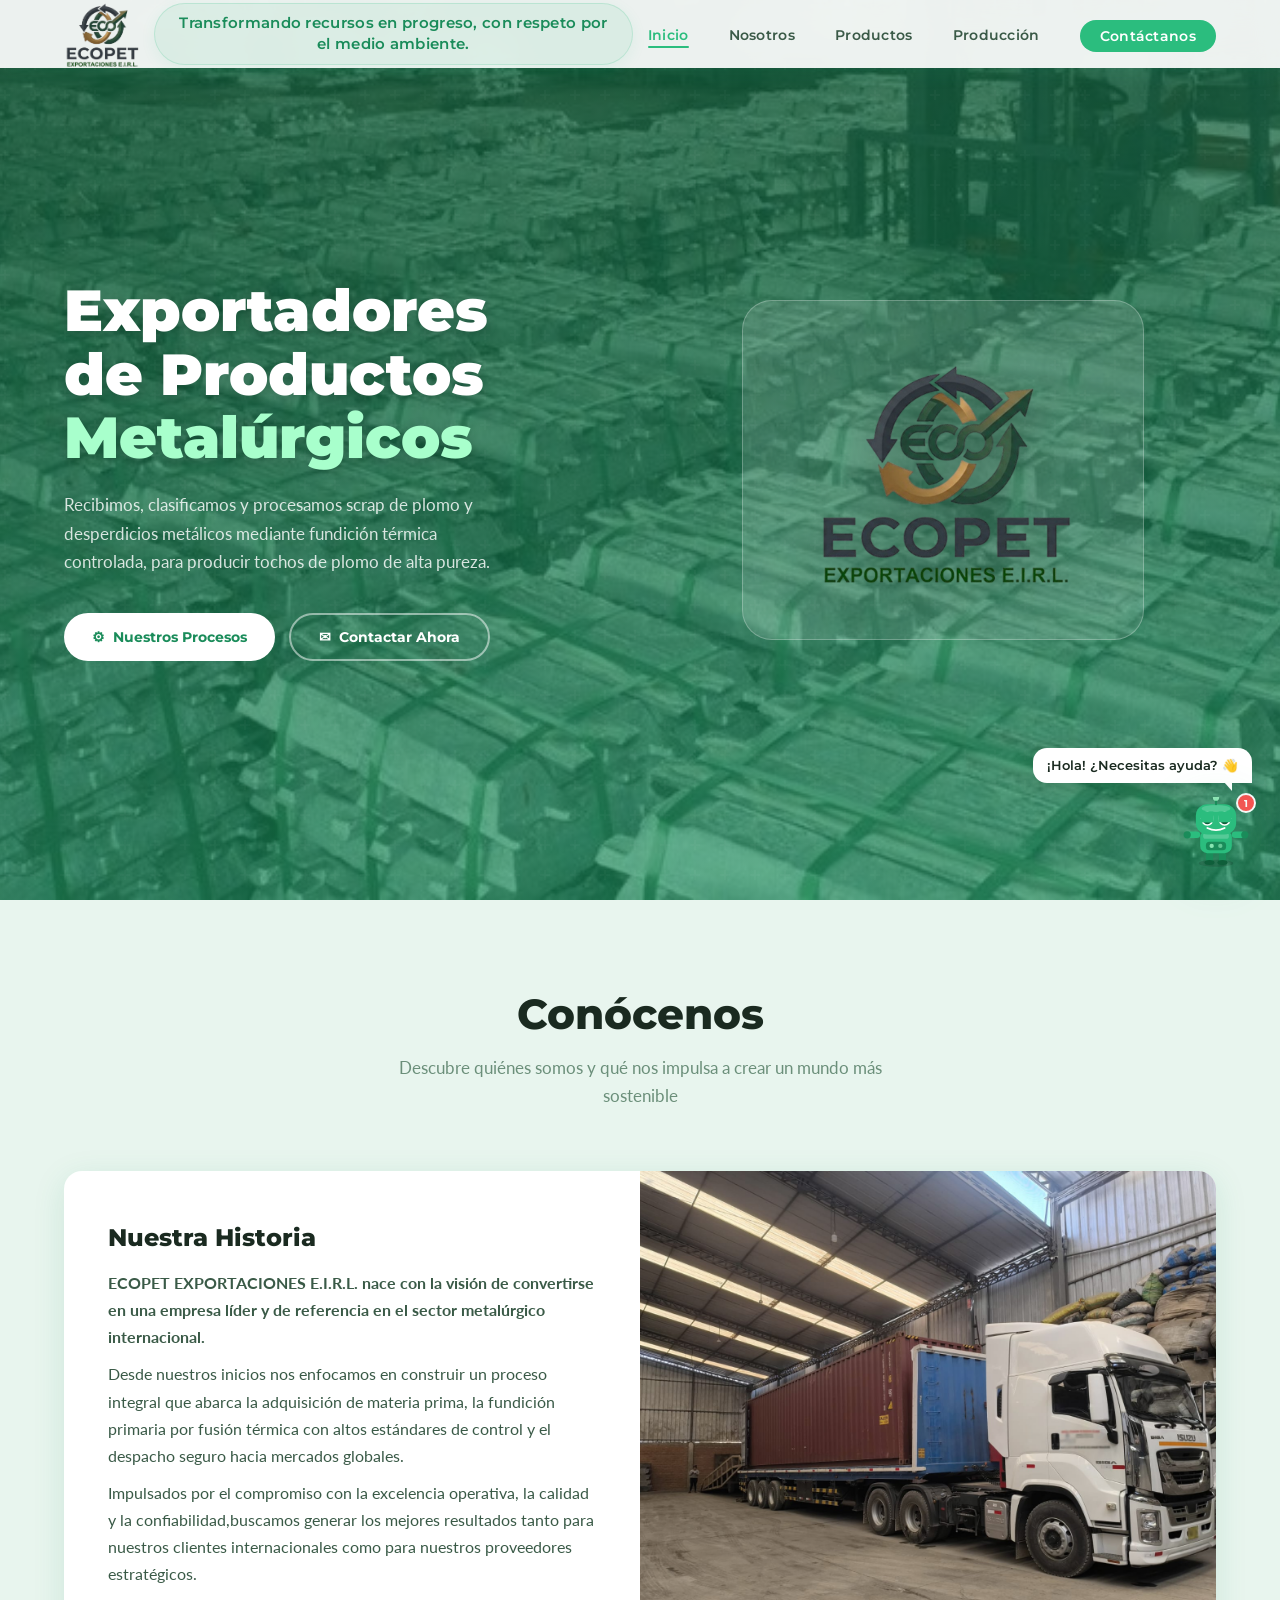
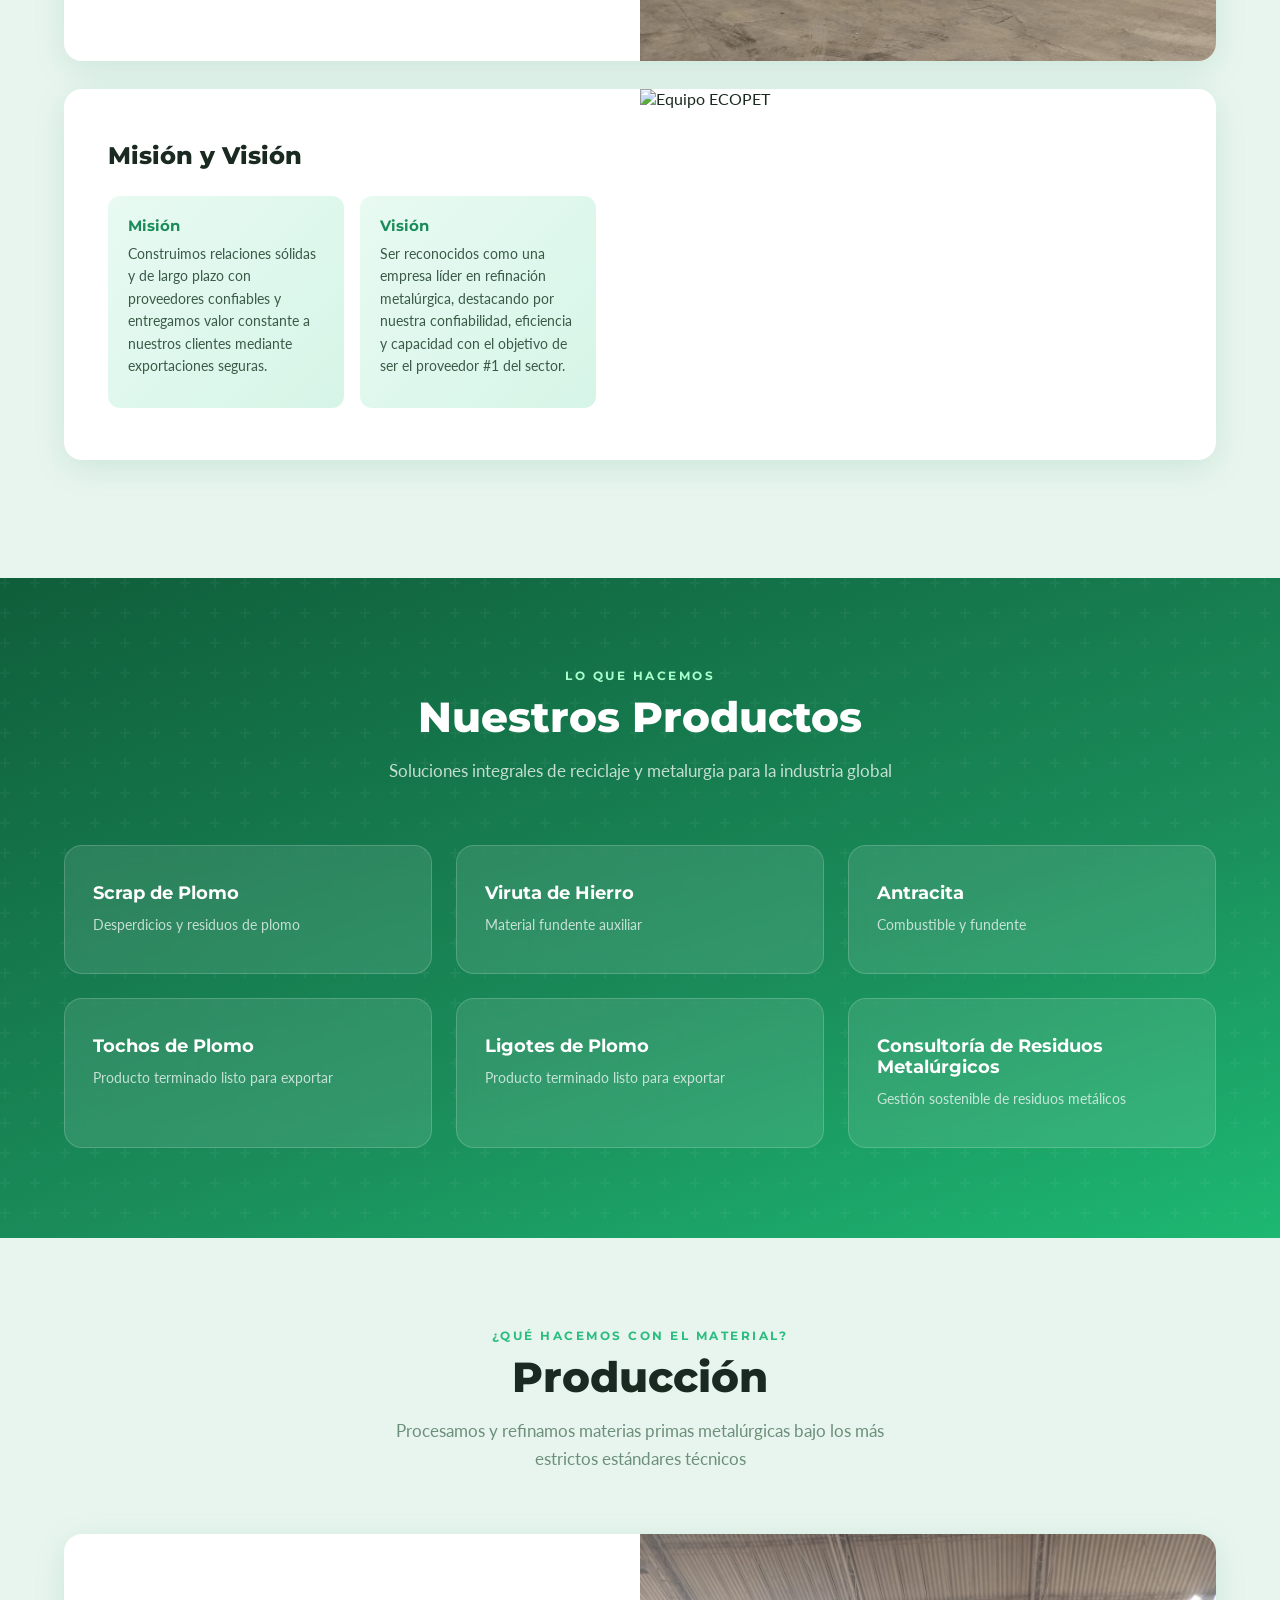
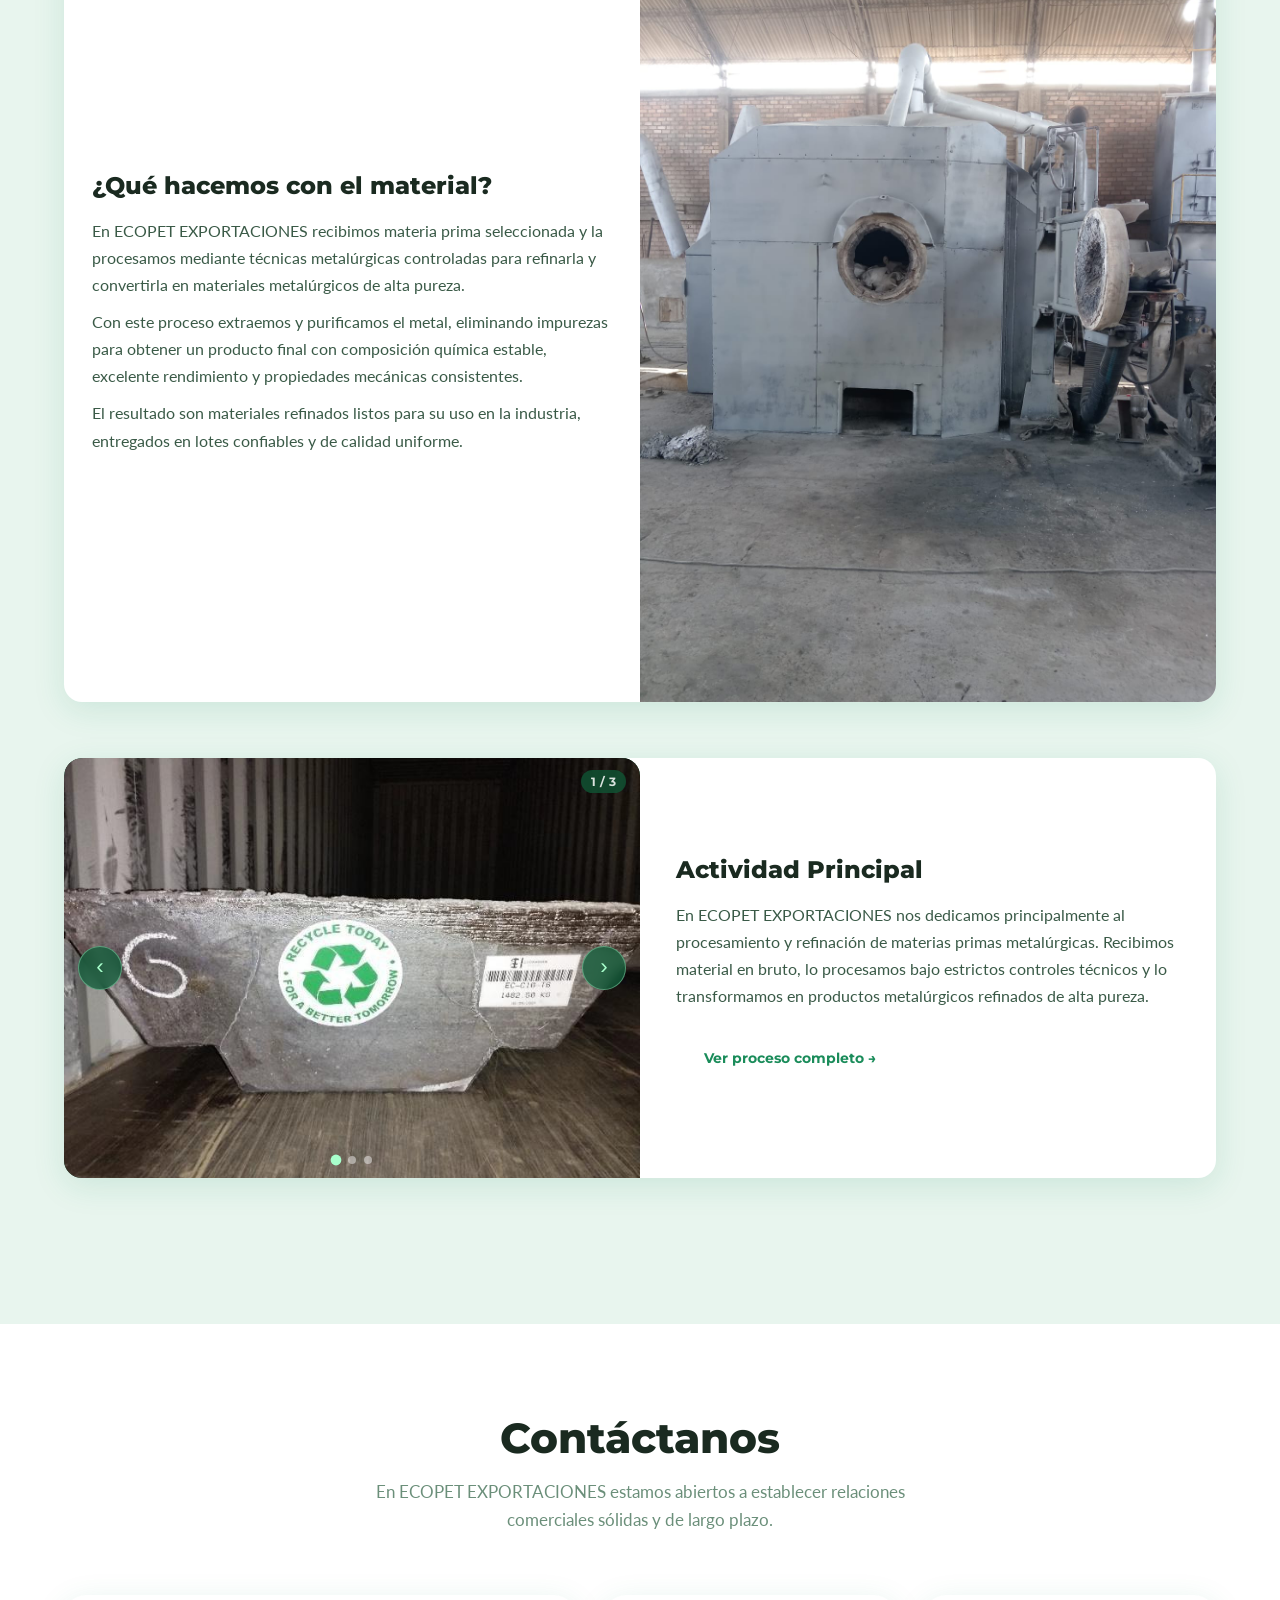
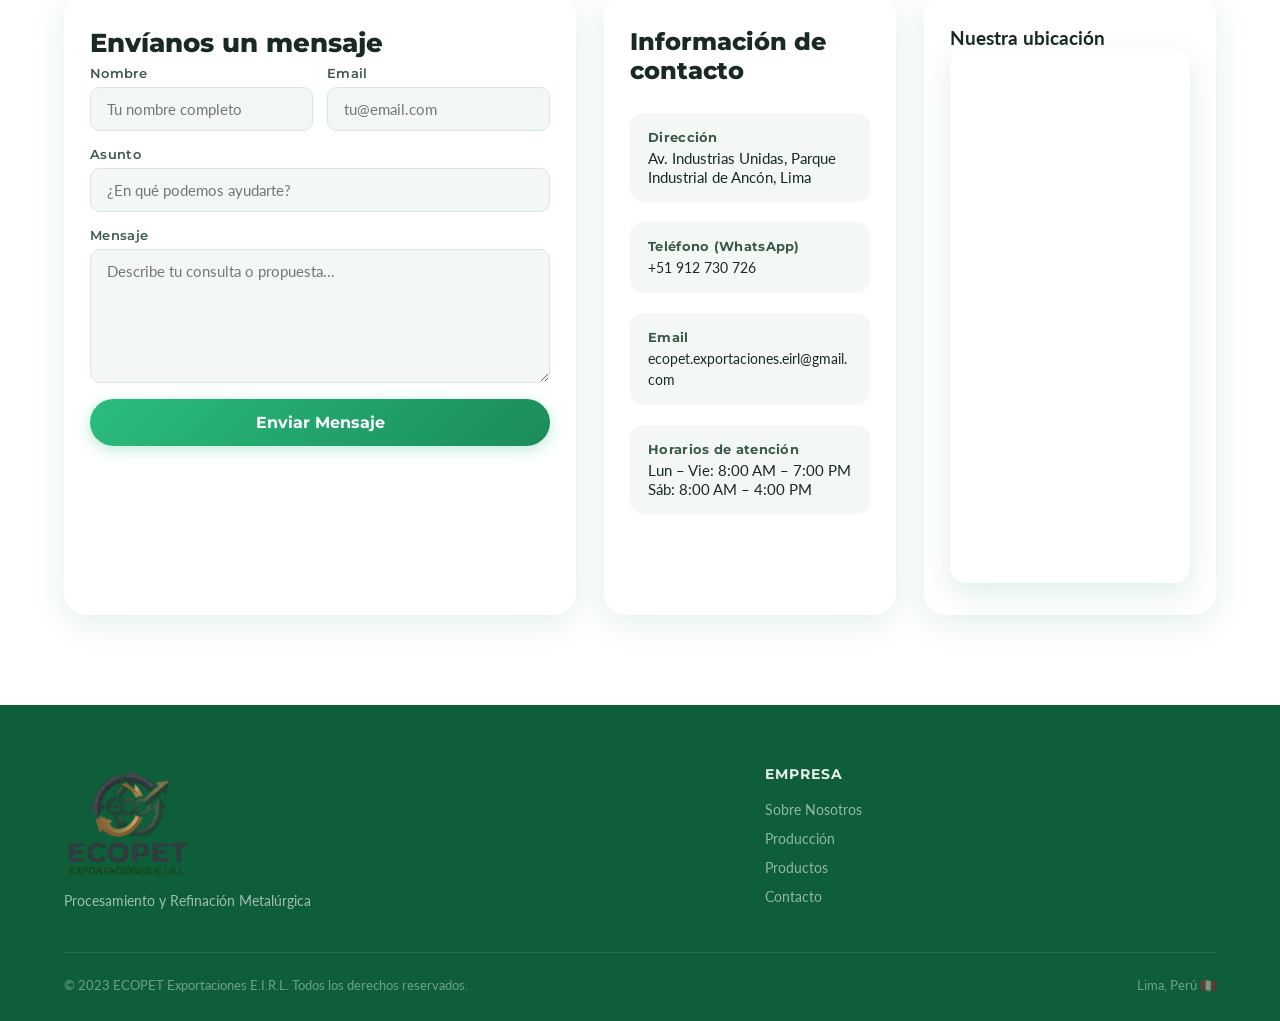
==== commit a41fc1ef: "ppp" ====
--- a/index.html
+++ b/index.html
@@ -338,7 +338,7 @@
           <div class="info-item">
             <div class="info-item-text">
               <label>Teléfono (WhatsApp)</label>
-              <a href="https://wa.me/51908852235">+51 908 852 235</a>
+            <a href="https://wa.me/51912730726">+51 912 730 726</a>
             </div>
           </div>
           <div class="info-item">
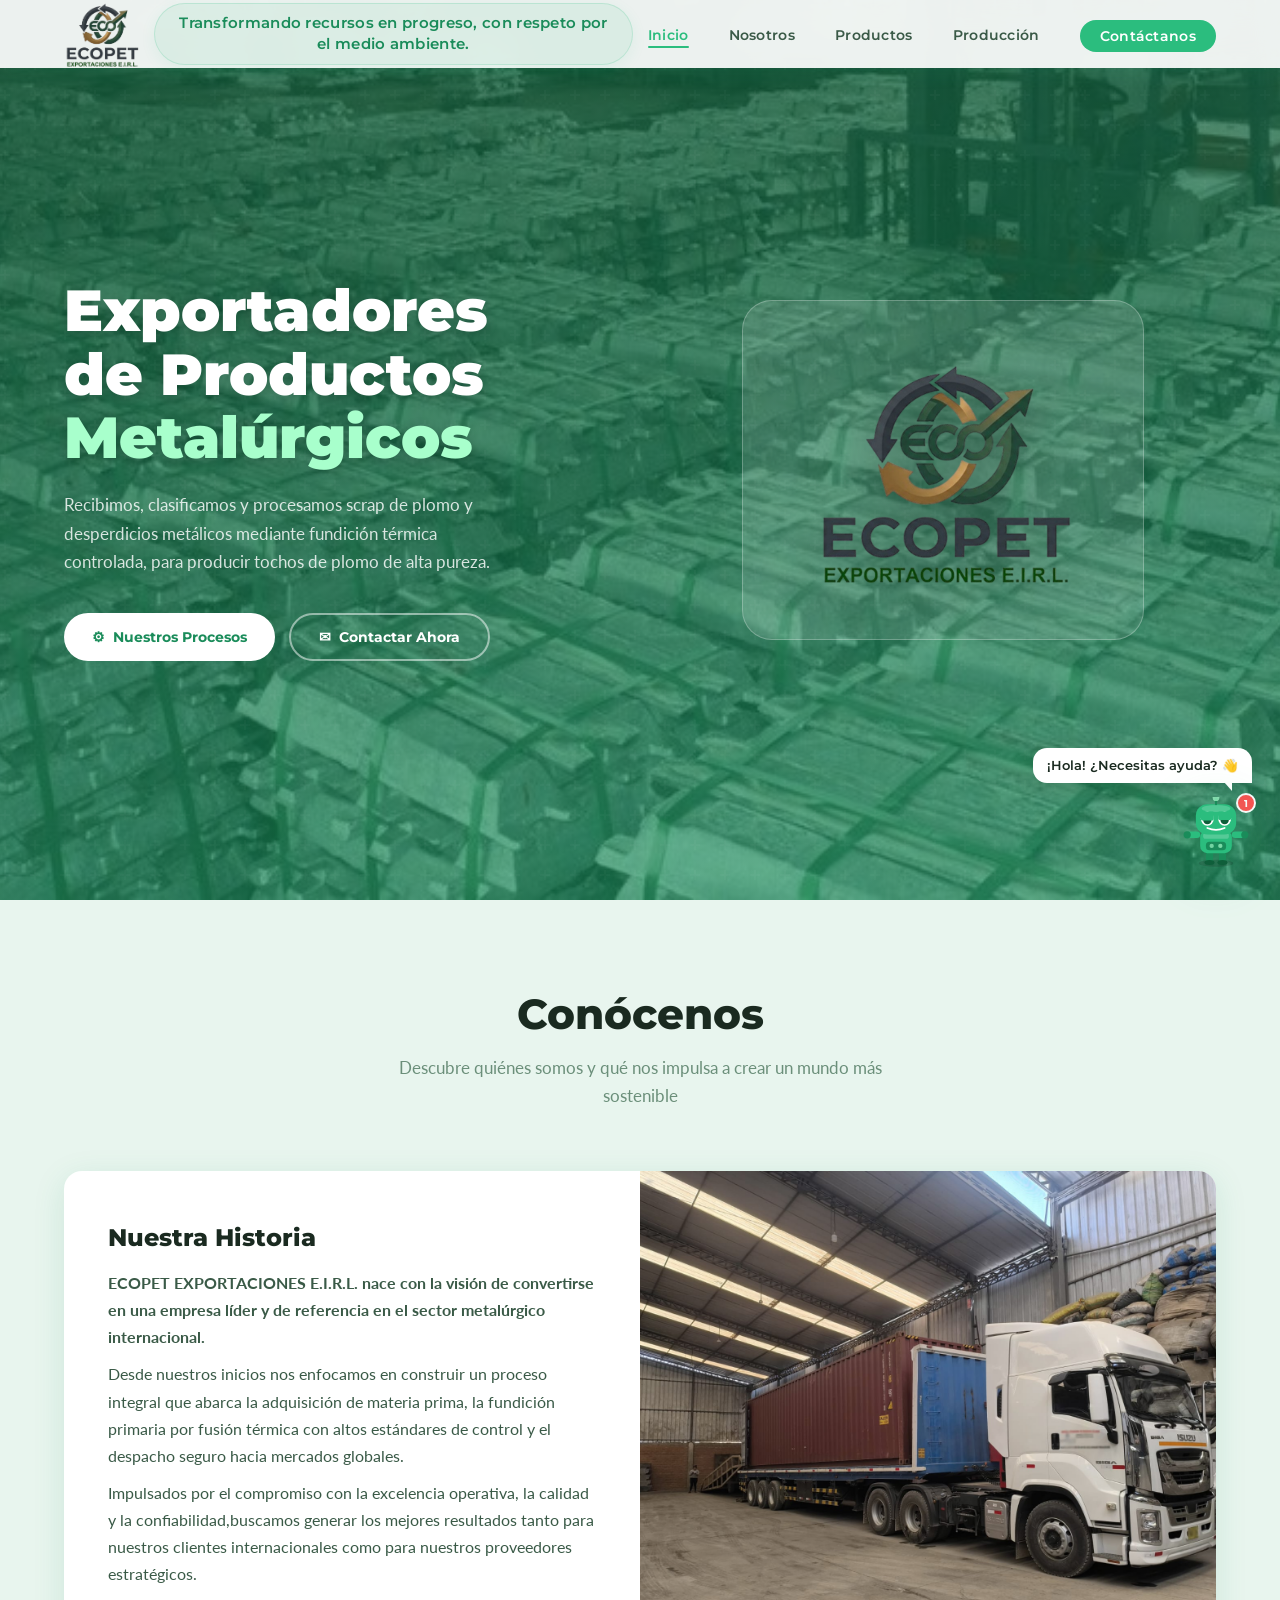
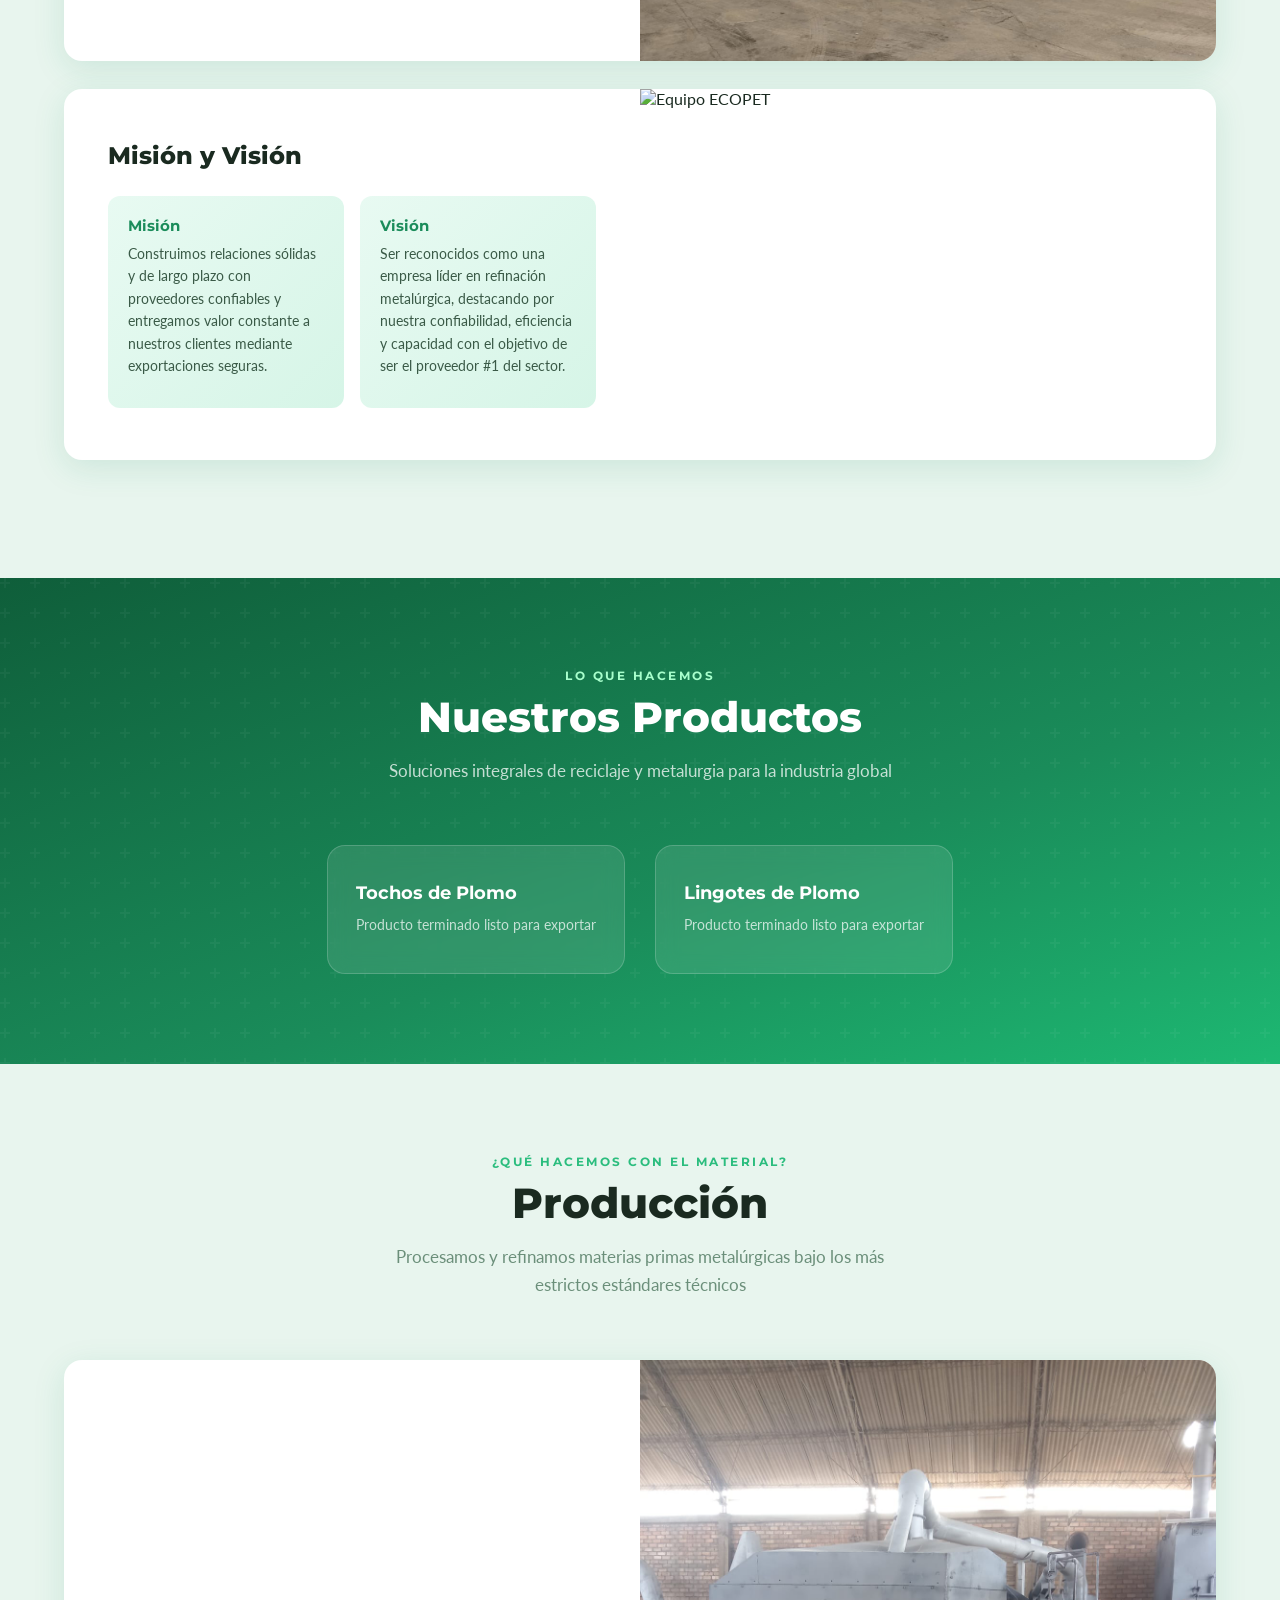
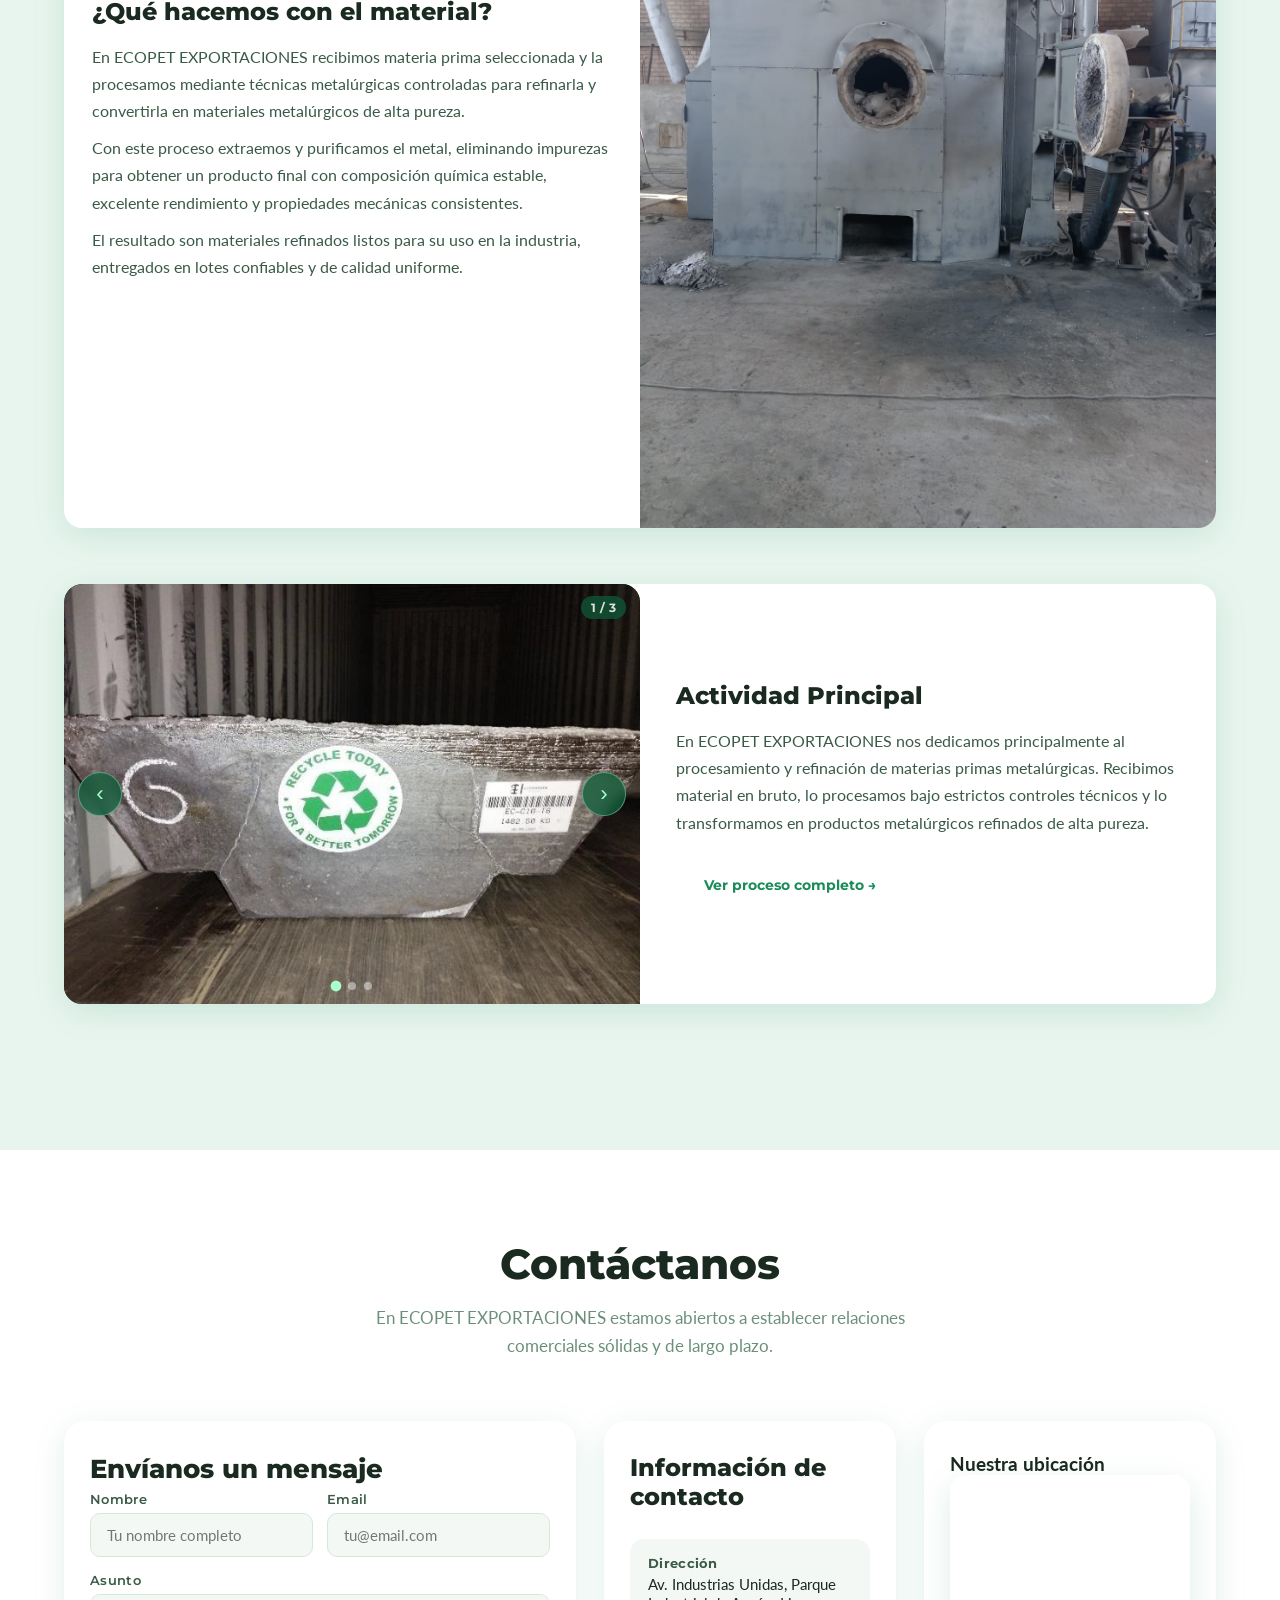
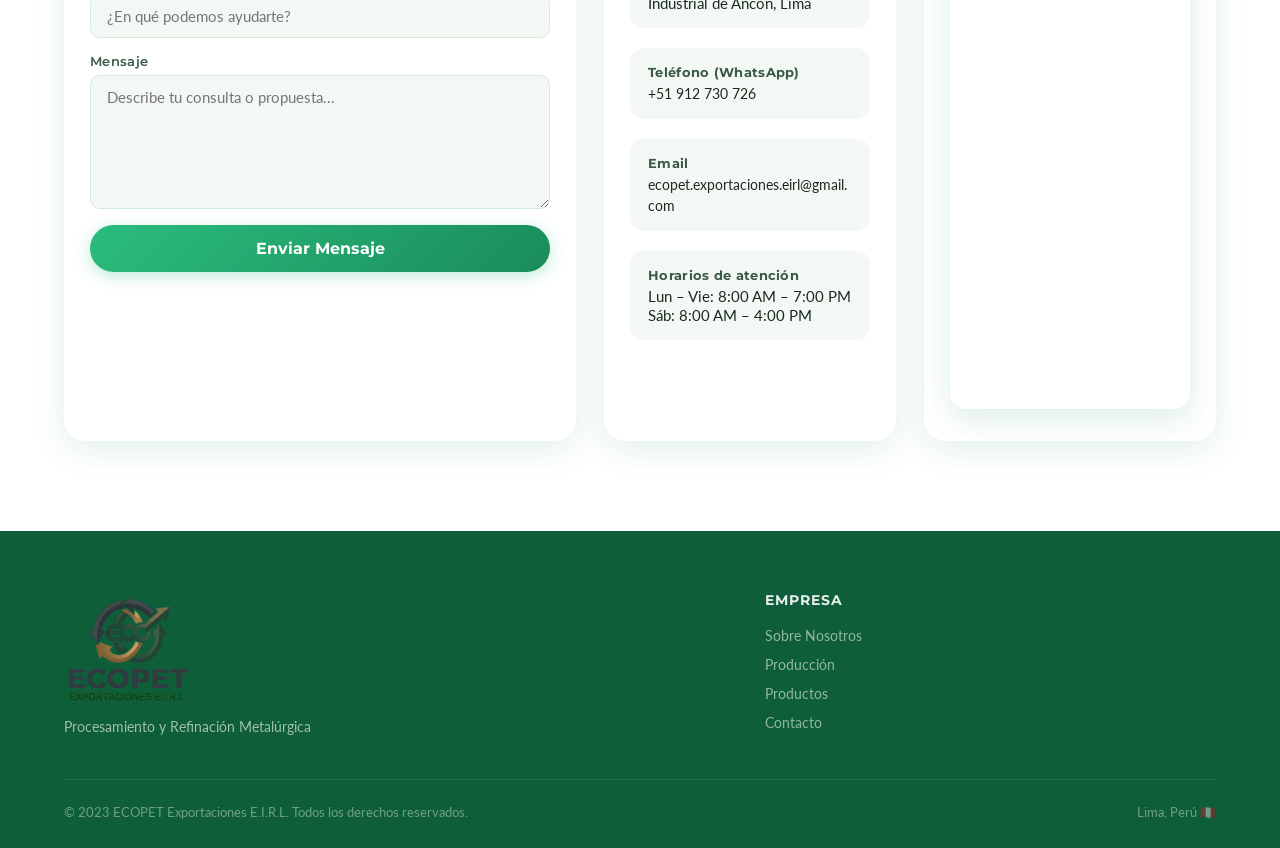
==== commit 4e810177: "actualización de mi proyecto" ====
--- a/index.html
+++ b/index.html
@@ -145,42 +145,19 @@
 
     <div class="services-grid">
 
+
       <!-- Tarjeta 1 -->
-      <div class="service-card reveal" onclick="openProductModal('Scrap de Plomo', 'Desperdicios y residuos de plomo (incluye mangas y subproductos). Materia prima principal para producir tochos de plomo de alta pureza.', 'scrap.jpeg')">
-        <h3>Scrap de Plomo</h3>
-        <p>Desperdicios y residuos de plomo</p>
-      </div>
-
-      <!-- Tarjeta 2 -->
-      <div class="service-card reveal reveal-delay-1" onclick="openProductModal('Viruta de Hierro', 'Viruta de hierro de alta calidad usada como fundente auxiliar. Optimiza la eficiencia térmica y la recuperación del plomo.', 'viruta.jpg')">
-        <h3>Viruta de Hierro</h3>
-        <p>Material fundente auxiliar</p>
-      </div>
-
-      <!-- Tarjeta 3 -->
-      <div class="service-card reveal reveal-delay-2" onclick="openProductModal('Antracita', 'Antracita de alta pureza como combustible y fundente. Garantiza temperatura controlada y mejor rendimiento metalúrgico.', 'antracita.png')">
-        <h3>Antracita</h3>
-        <p>Combustible y fundente</p>
-      </div>
-
-      <!-- Tarjeta 4 -->
       <div class="service-card reveal" onclick="openProductModal('Tochos de Plomo', 'Tochos de plomo de alta pureza obtenidos por fundición térmica. Codificados, con trazabilidad por lote y listos para exportación.', 'tochos.jpeg')">
         <h3>Tochos de Plomo</h3>
         <p>Producto terminado listo para exportar</p>
       </div>
 
-      <!-- Tarjeta 5 -->
-      <div class="service-card reveal reveal-delay-1" onclick="openProductModal('Ligotes de Plomo', 'Ligotes de plomo de alta pureza. Moldeados y solidificados con codificación y trazabilidad por lote.', 'lingote.jpeg')">
-        <h3>Ligotes de Plomo</h3>
+      <!-- Tarjeta 2 -->
+      <div class="service-card reveal reveal-delay-1" onclick="openProductModal('Lingotes de Plomo', 'Lingotes de plomo de alta pureza. Moldeados y solidificados con codificación y trazabilidad por lote.', 'lingote.jpeg')">
+        <h3>Lingotes de Plomo</h3>
         <p>Producto terminado listo para exportar</p>
       </div>
-
-      <!-- Tarjeta 6  -->
-<div class="service-card reveal reveal-delay-2" onclick="openProductModal('Consultoría de Residuos Metalúrgicos', 'Asesoramos en el manejo responsable de residuos metálicos (scrap de plomo, viruta y antracita), procesos de fundición térmica controlada y estrategias de economía circular para la recuperación y exportación de plomo refinado.', 'negociacion.jpg')">
-  <h3>Consultoría de Residuos Metalúrgicos</h3>
-  <p>Gestión sostenible de residuos metálicos</p>
-</div>
-
+      
     </div>
   </div>
 </section>
--- a/styles.css
+++ b/styles.css
@@ -435,11 +435,12 @@
 .services-bg .section-head .eyebrow { color: #a8ffcc; }
 
 .services-grid {
-  display: grid;
-  grid-template-columns: repeat(3, 1fr);
-  gap: 24px;
+  display: flex;
+  flex-wrap: wrap;
+  gap: 30px;
   position: relative;
   z-index: 1;
+  justify-content: center;
 }
 .service-card {
   background: rgba(255,255,255,0.10);
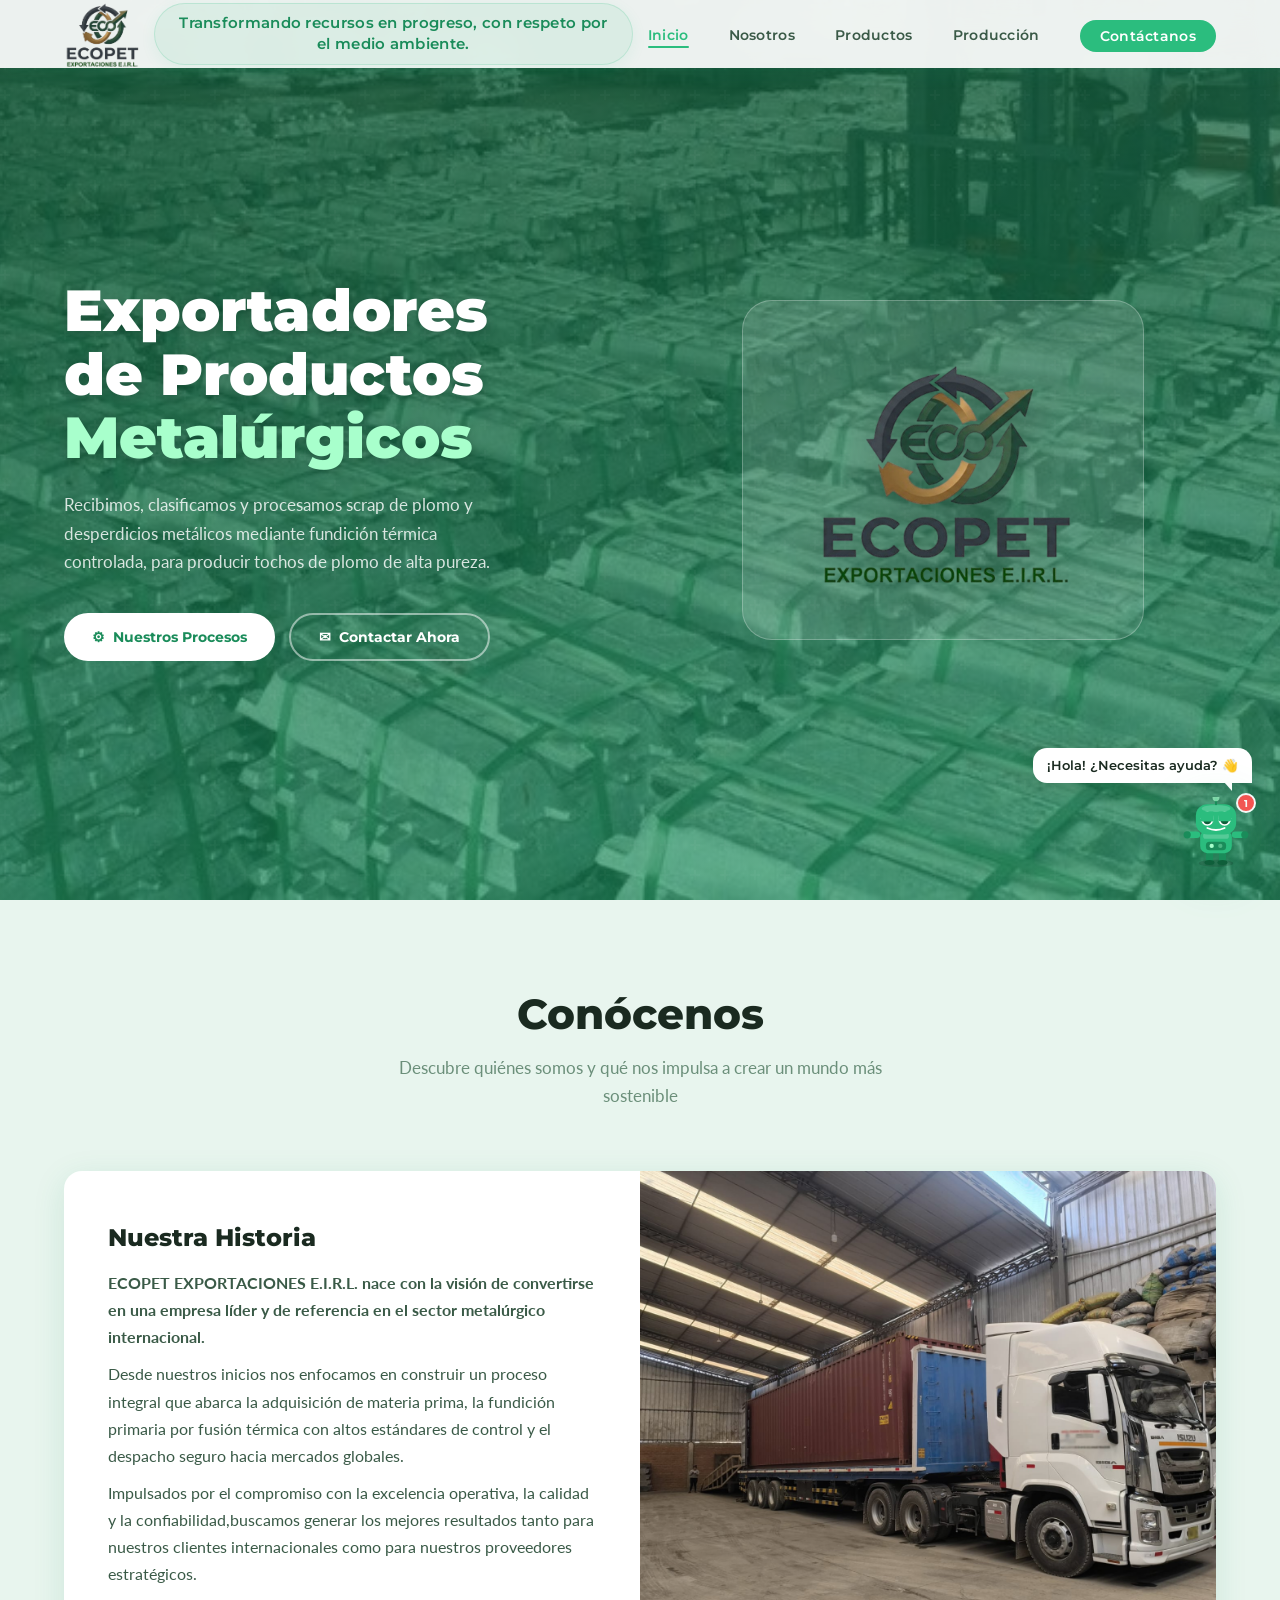
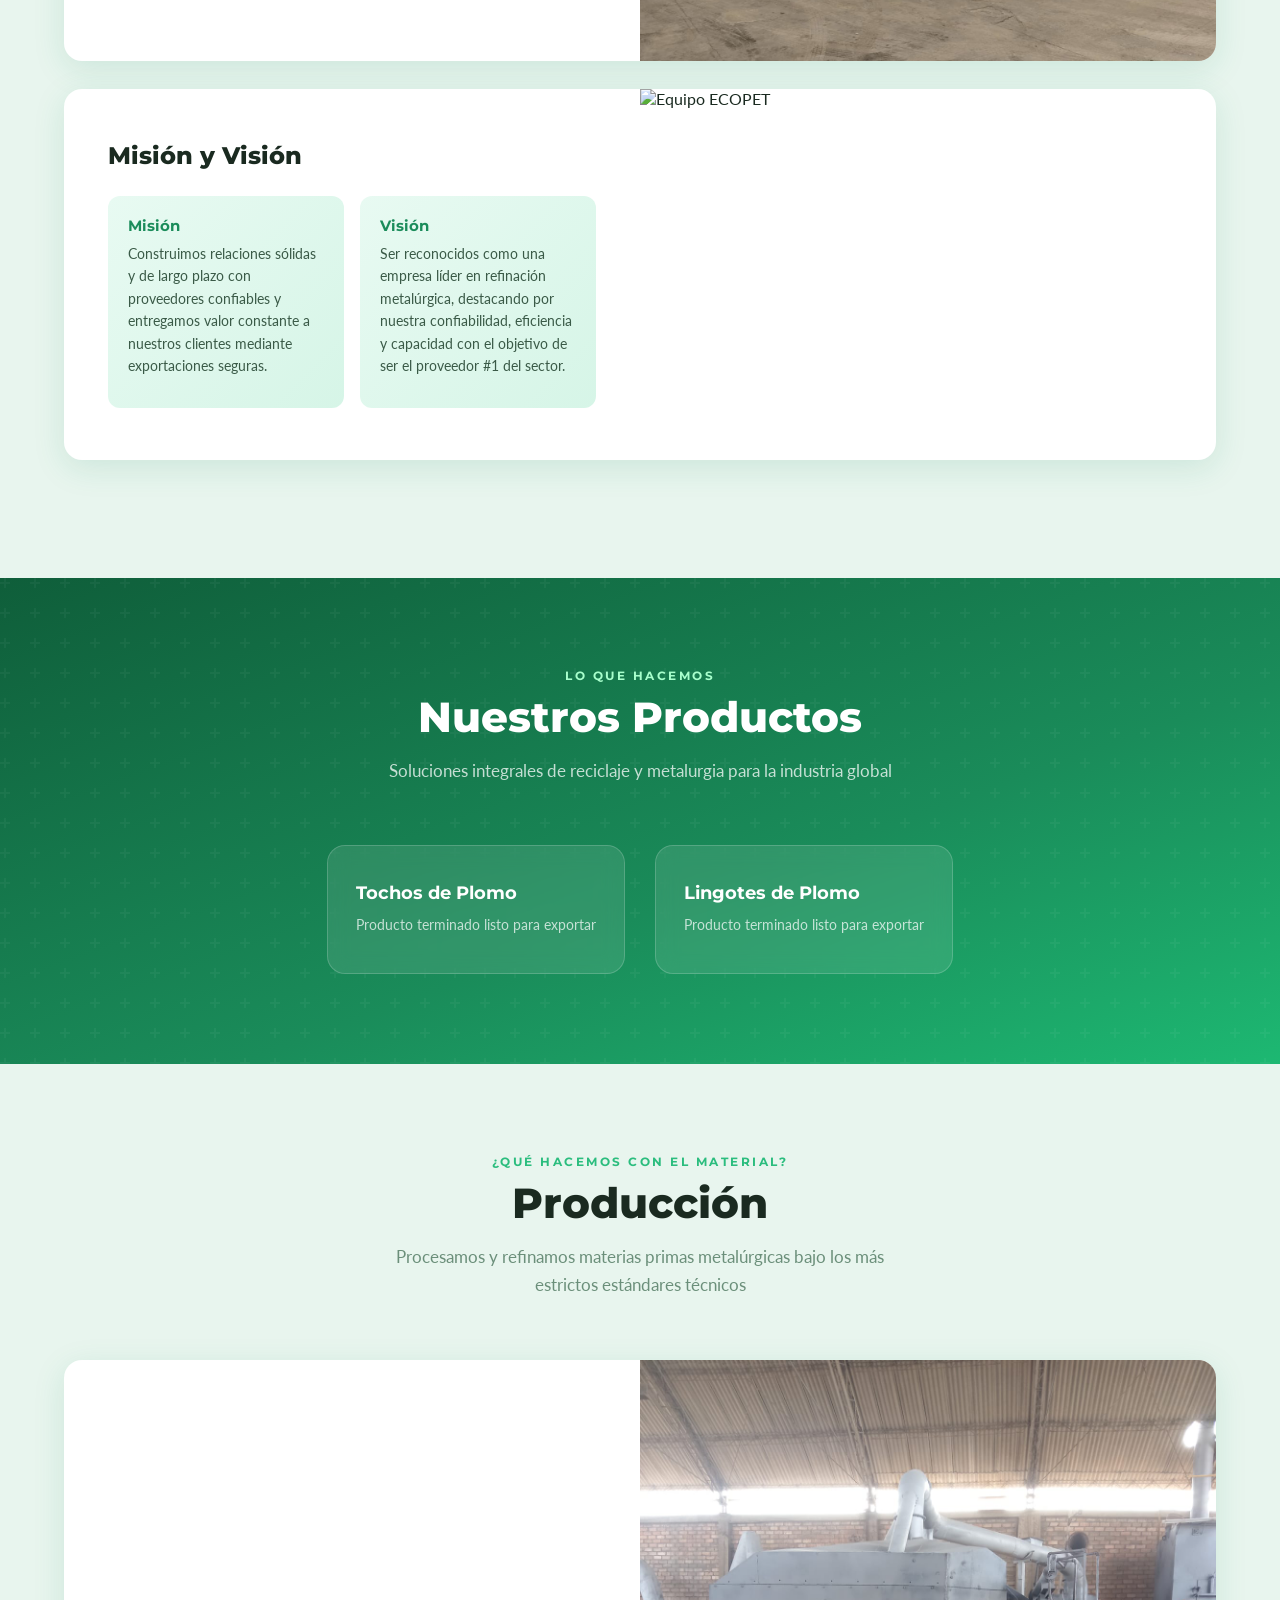
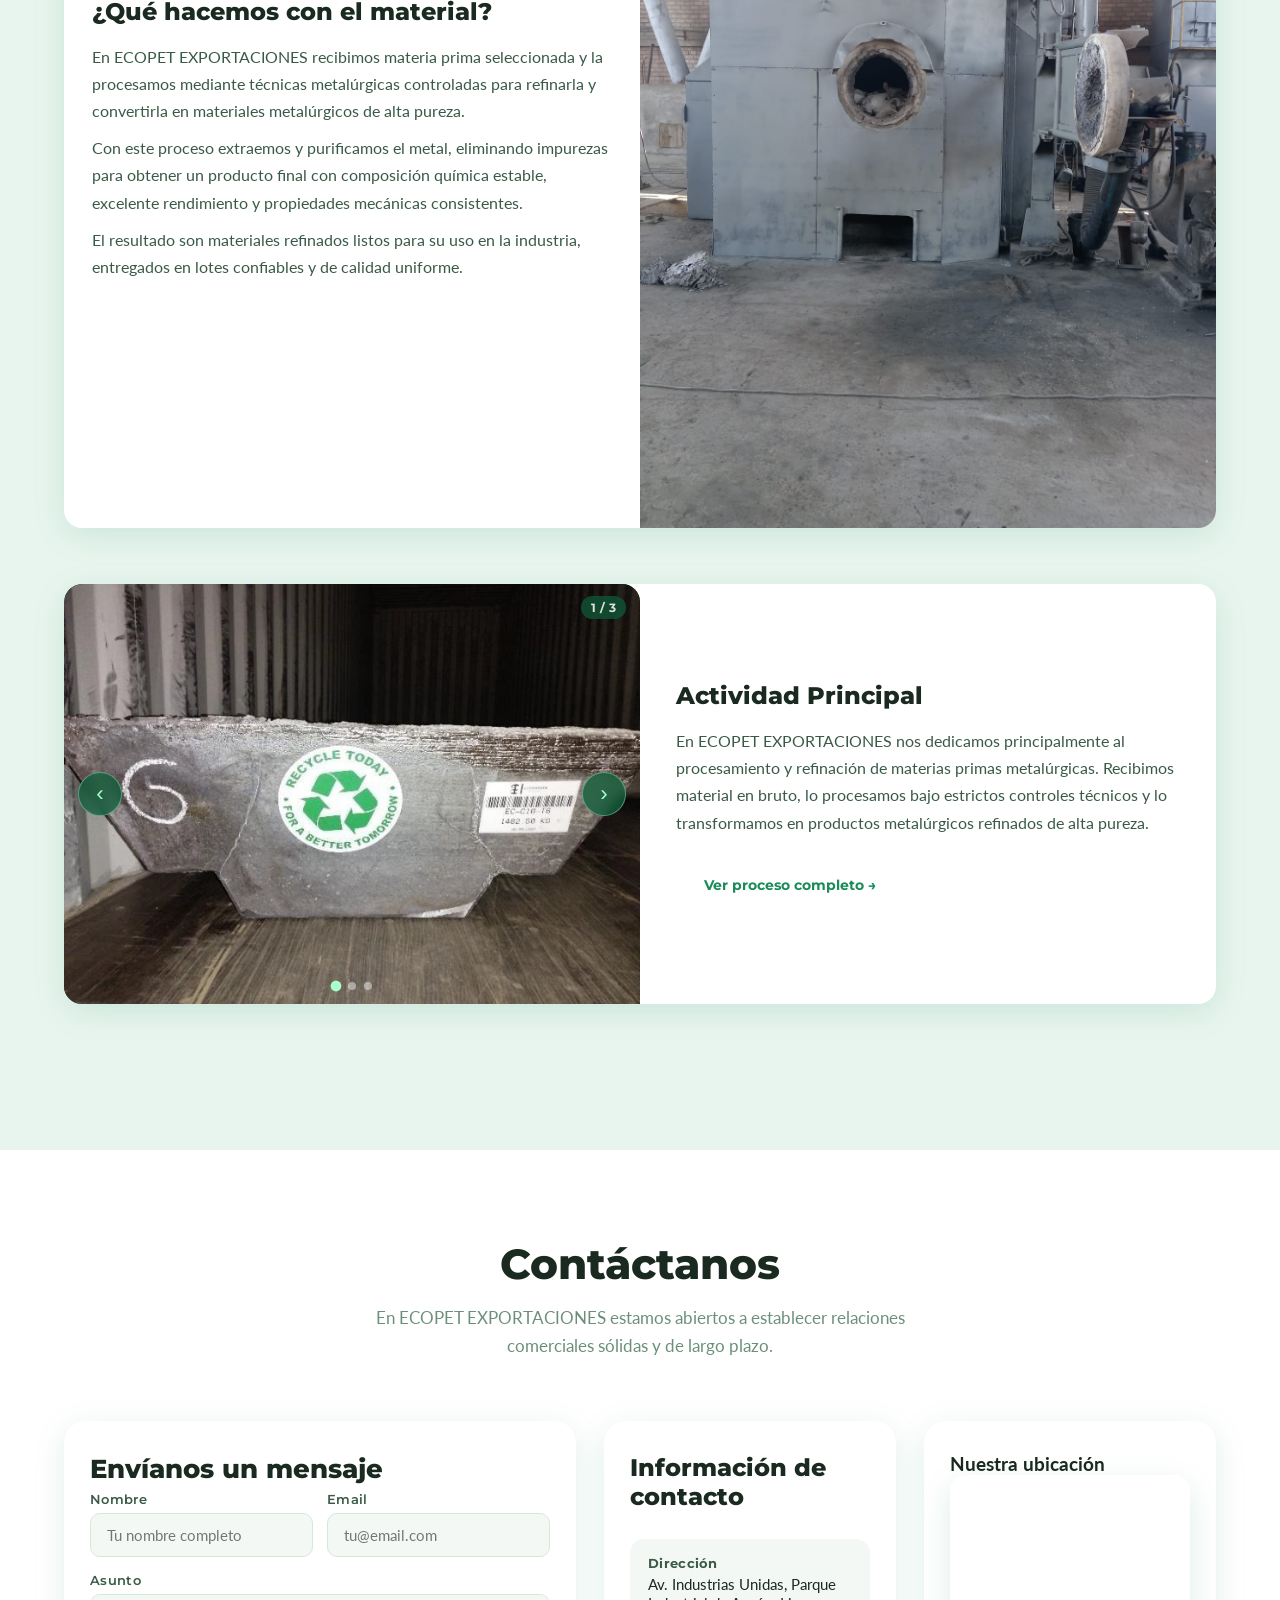
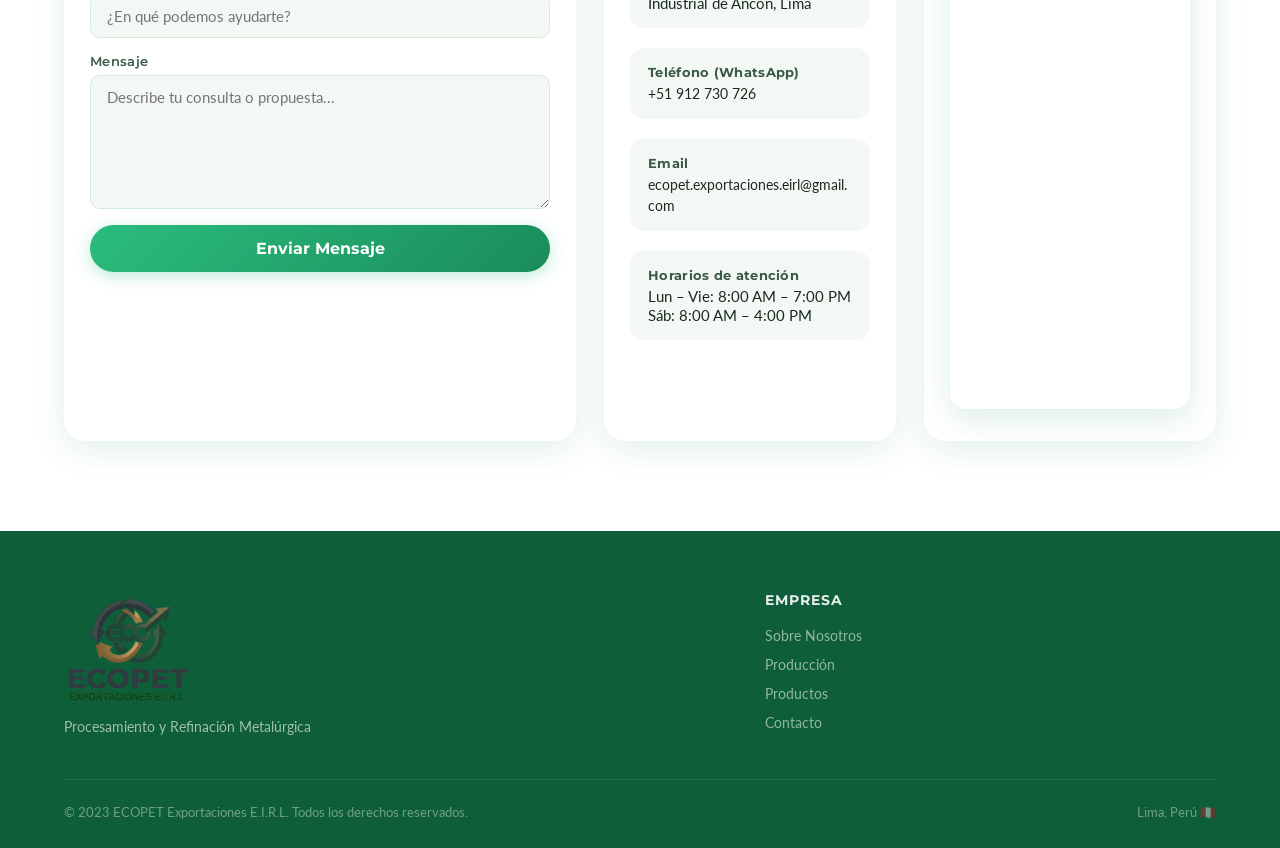
==== commit 39fb324d: "verificacion google" ====
--- a/index.html
+++ b/index.html
@@ -5,6 +5,7 @@
   <meta name="viewport" content="width=device-width, initial-scale=1.0" />
   <title>ECOPET Exportaciones E.I.R.L.</title>
   <link rel="stylesheet" href="styles.css" />
+  <meta name="google-site-verification" content="RpFsIkyppUxFZ23CIZUTFGKLNEFCB5Aa0X3895X-me8" />
 </head>
 <body>
 <!-- ============================================================
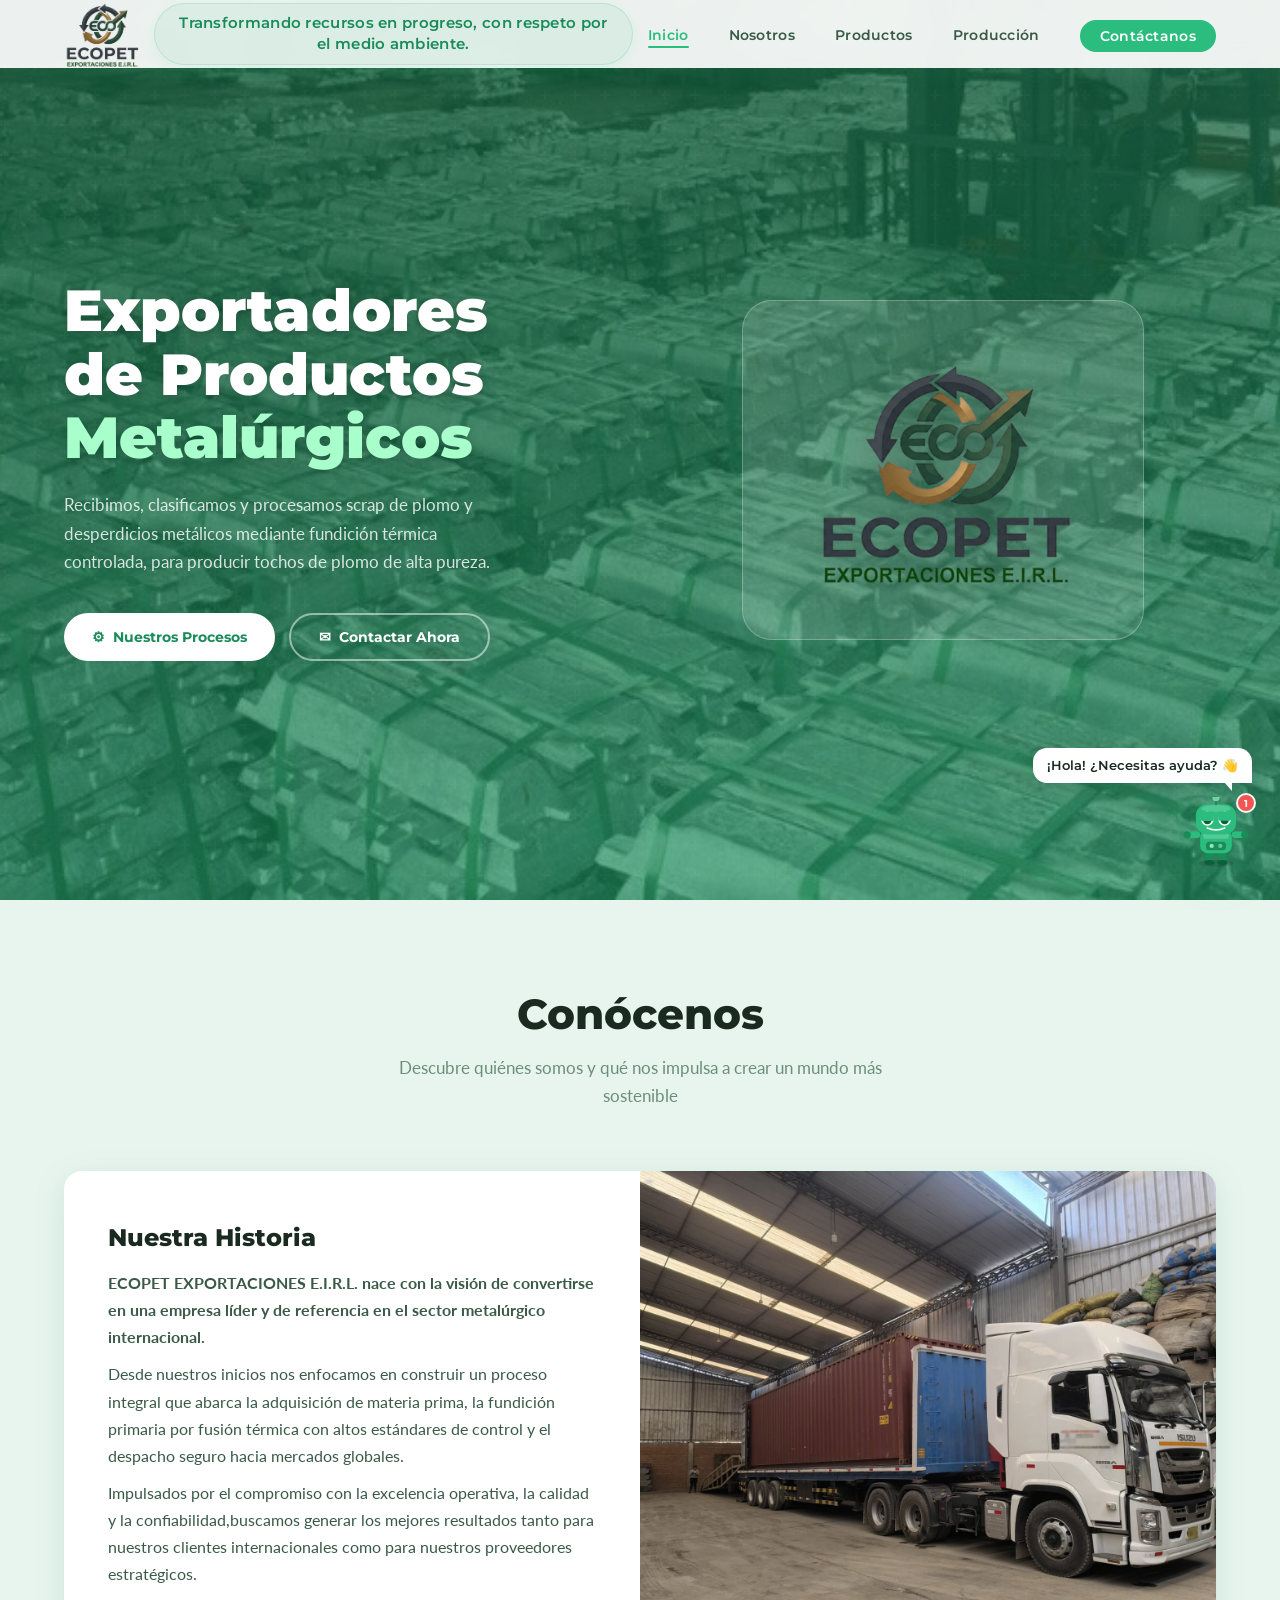
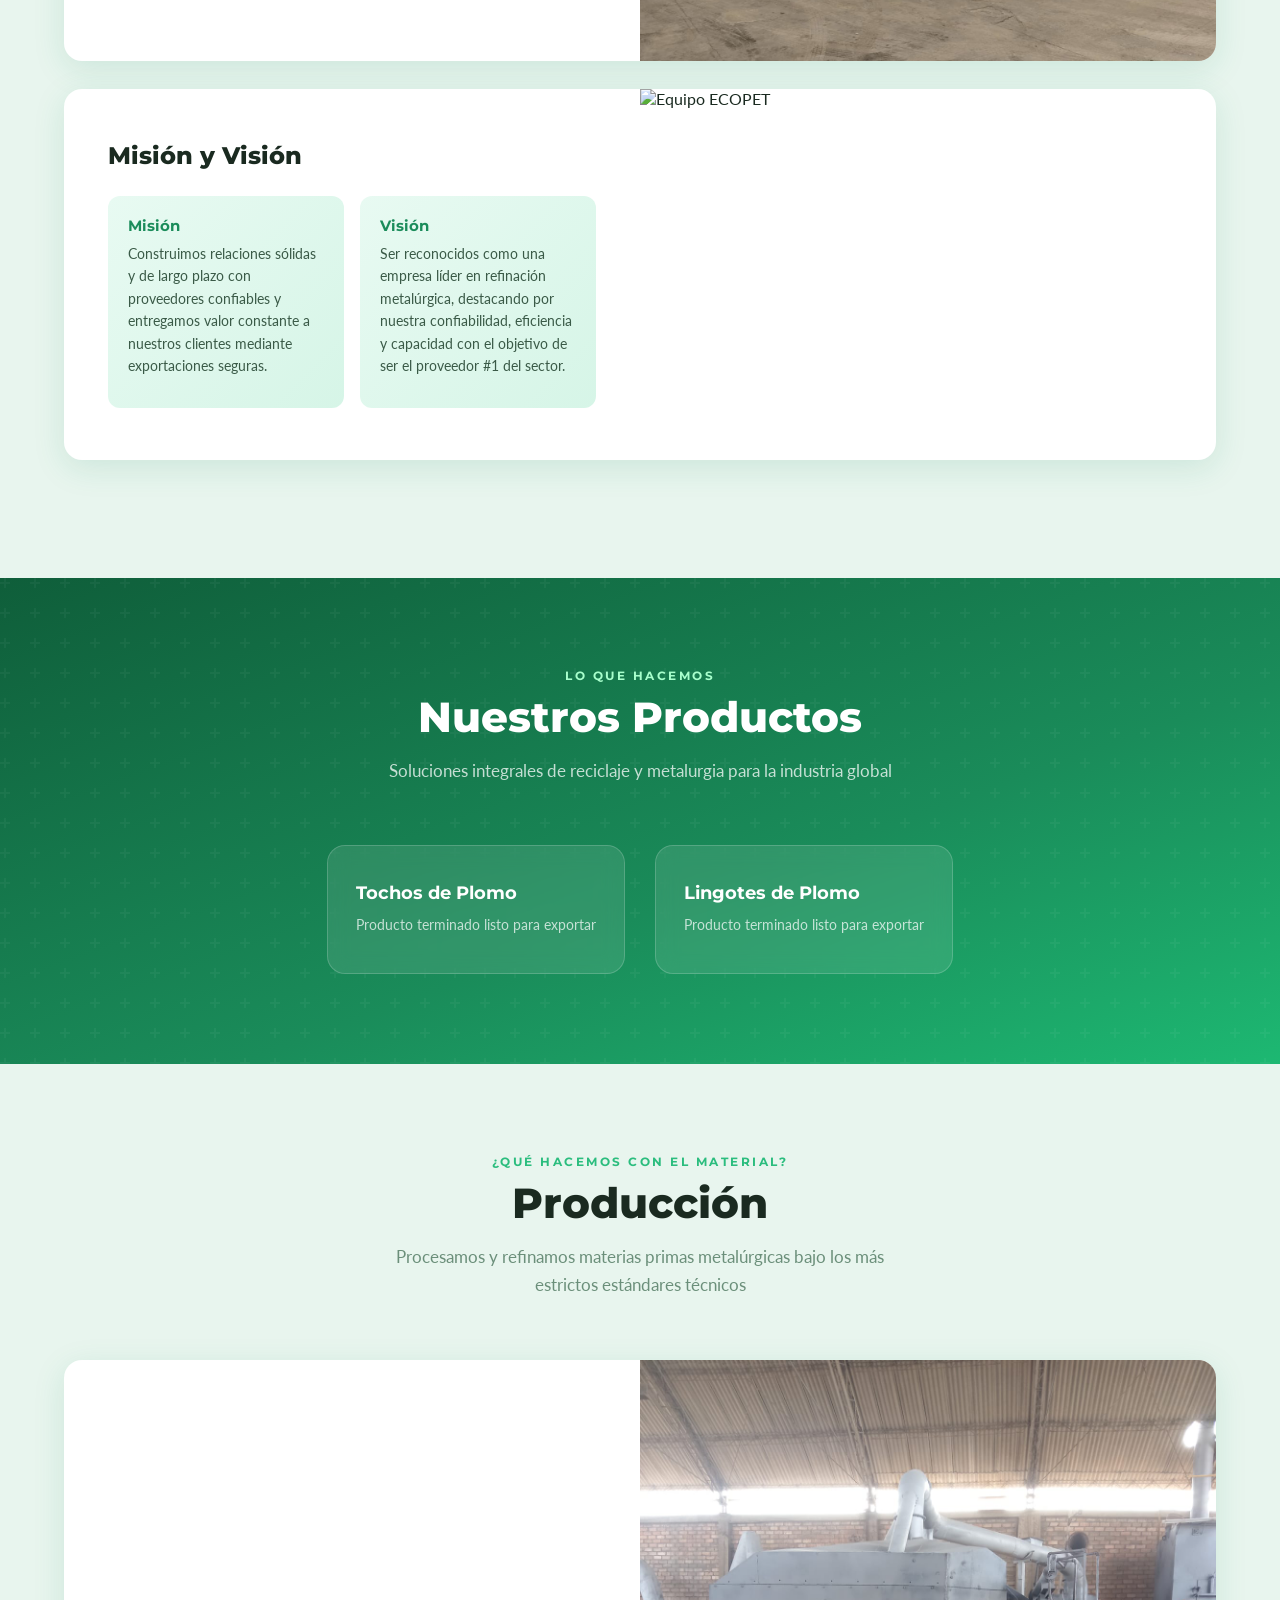
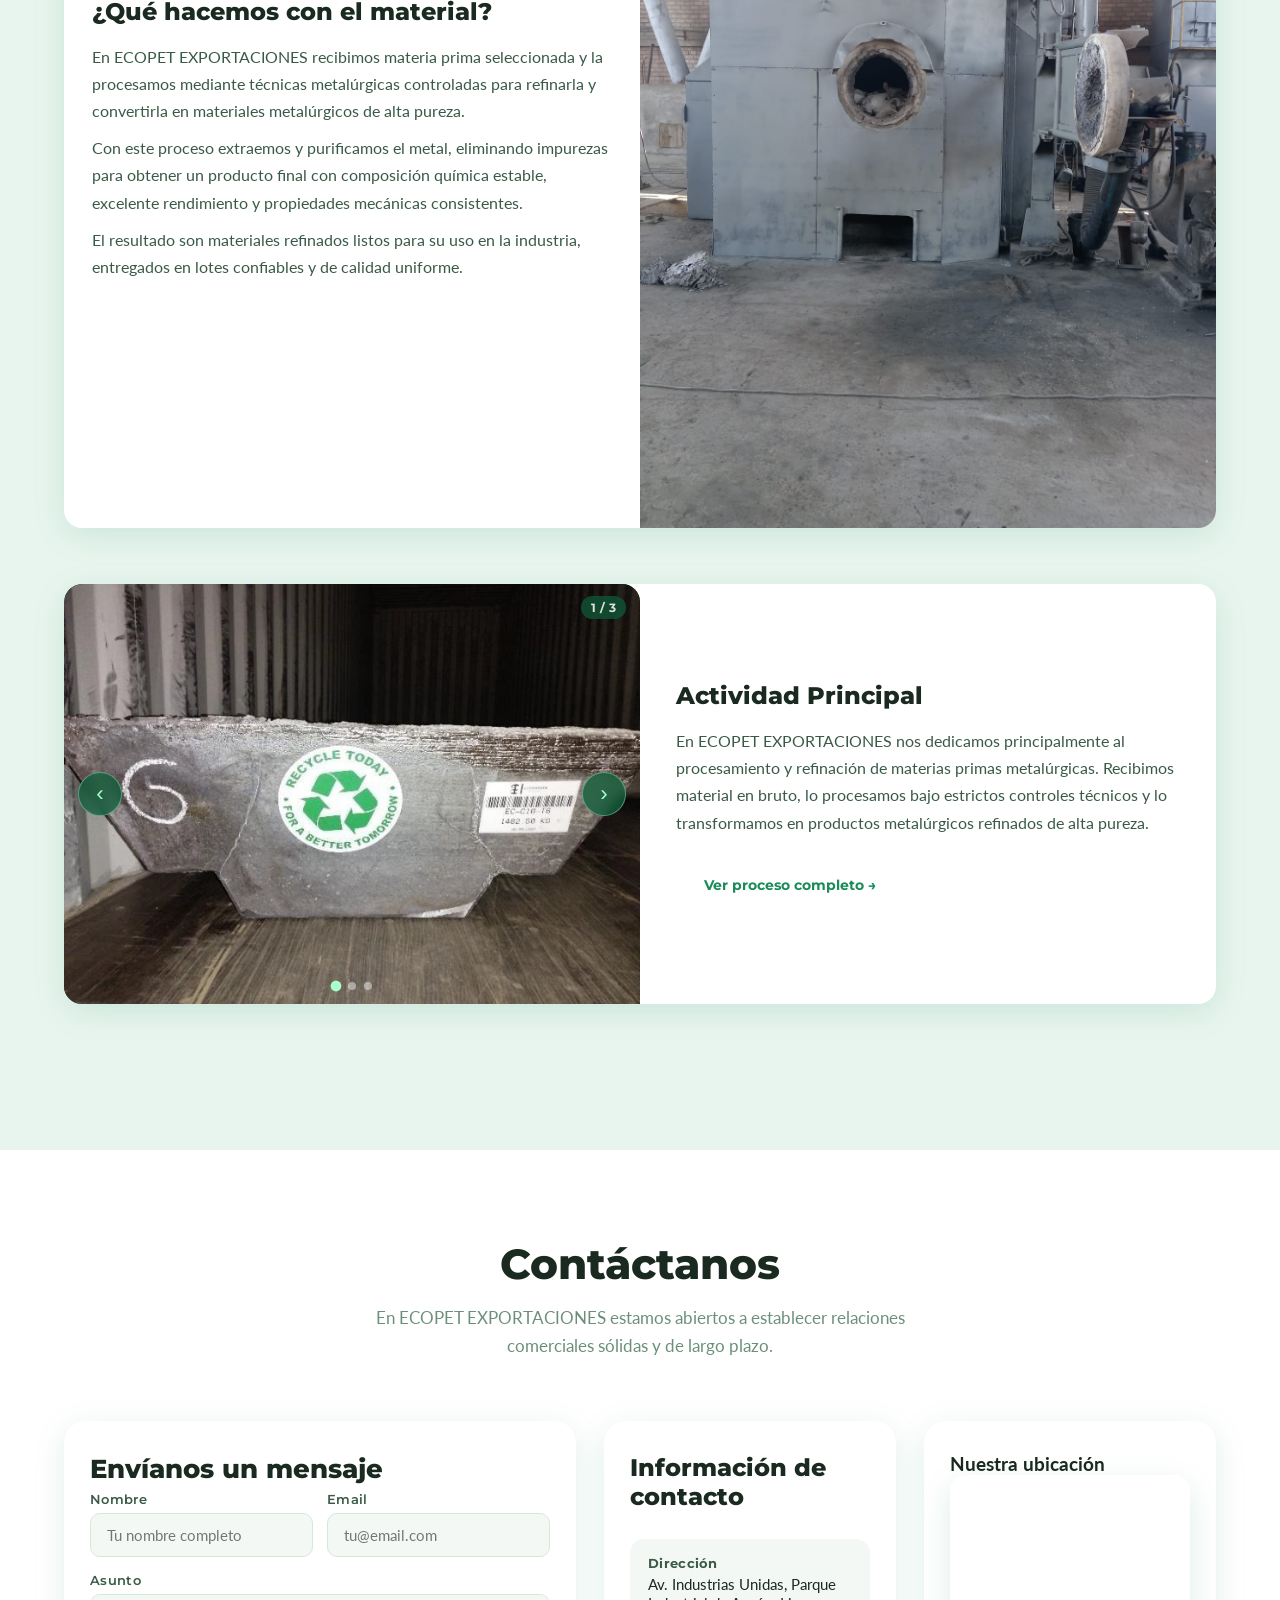
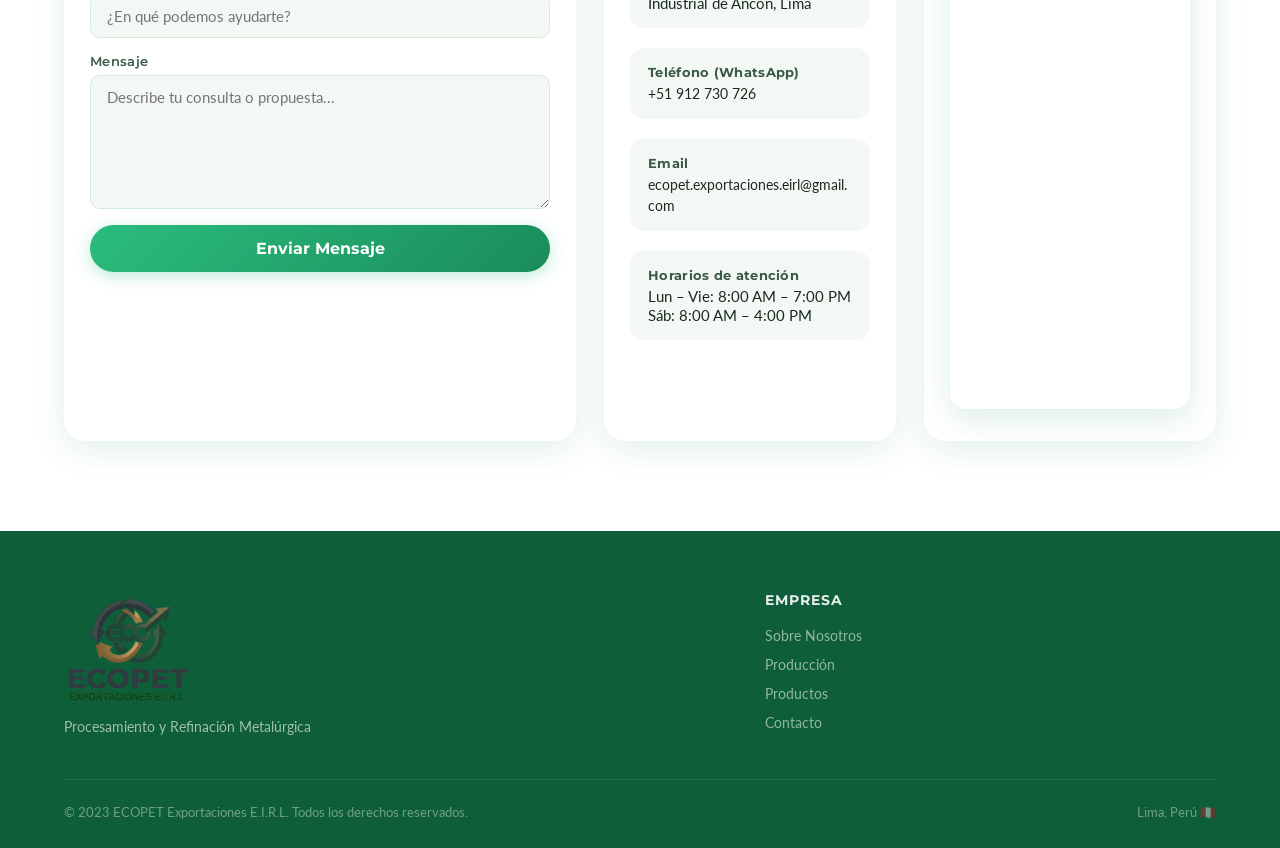
==== commit 06d9342e: "ultima" ====
--- a/index.html
+++ b/index.html
@@ -3,8 +3,8 @@
 <head>
   <meta charset="UTF-8" />
   <meta name="viewport" content="width=device-width, initial-scale=1.0" />
-  <title>ECOPET Exportaciones E.I.R.L.</title>
-  <link rel="stylesheet" href="styles.css" />
+<title>ECOPET EXPORTACIONES E.I.R.L</title>
+<meta name="description" content="ECOPET Exportaciones E.I.R.L - Empresa de exportación de productos metalúrgicos">  <link rel="stylesheet" href="styles.css" />
   <meta name="google-site-verification" content="RpFsIkyppUxFZ23CIZUTFGKLNEFCB5Aa0X3895X-me8" />
 </head>
 <body>
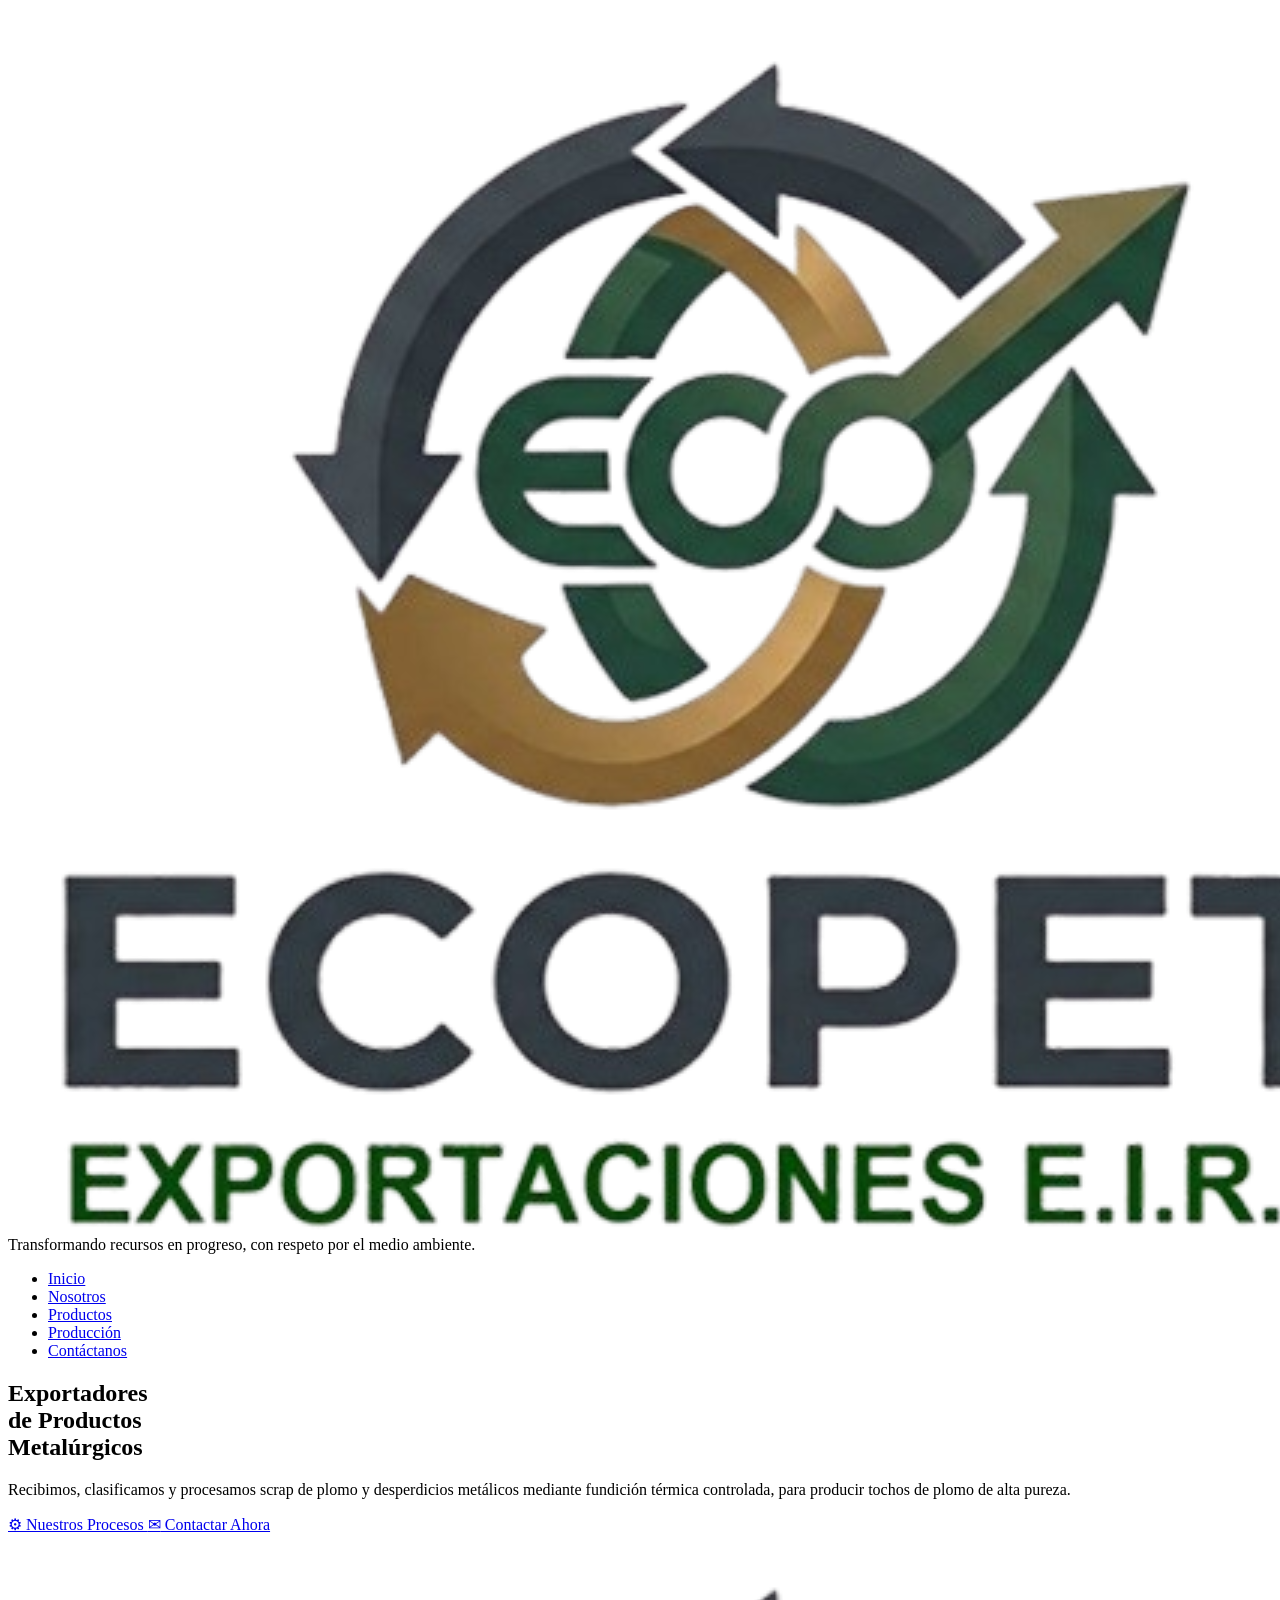
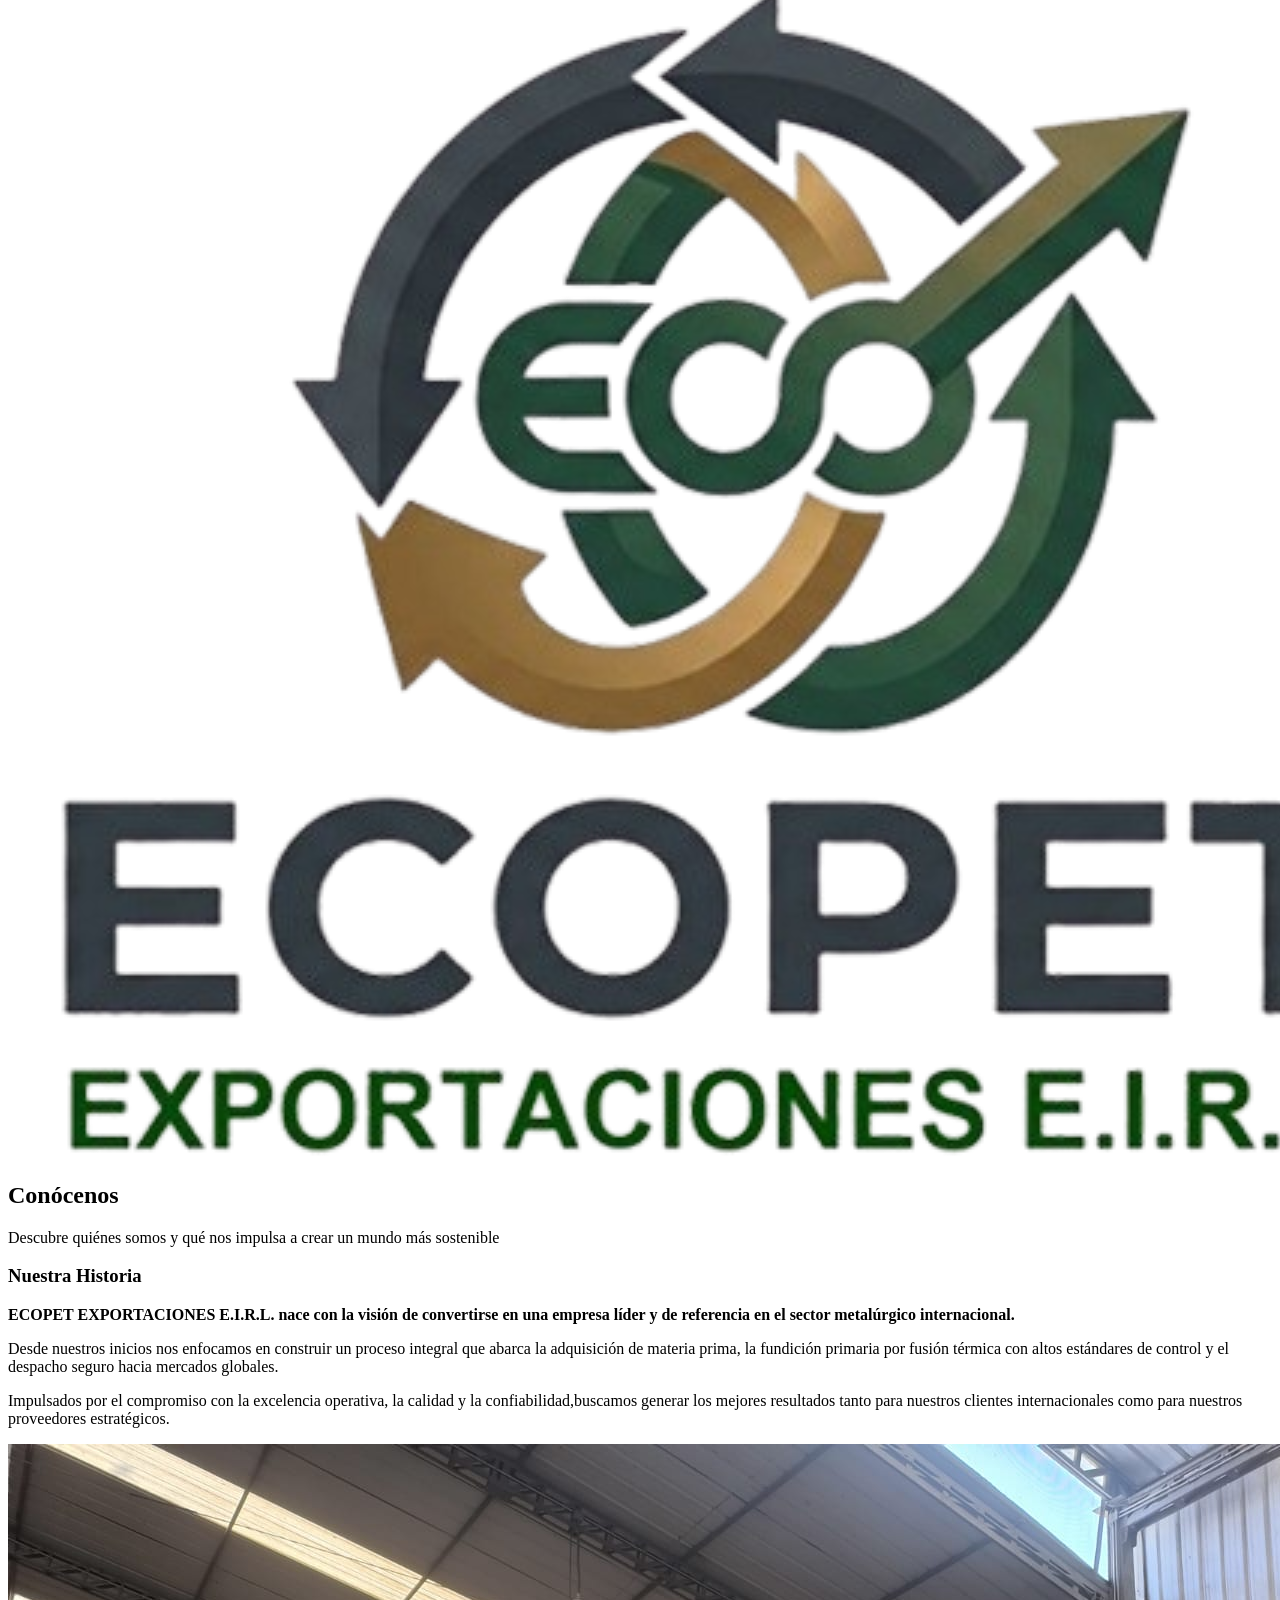
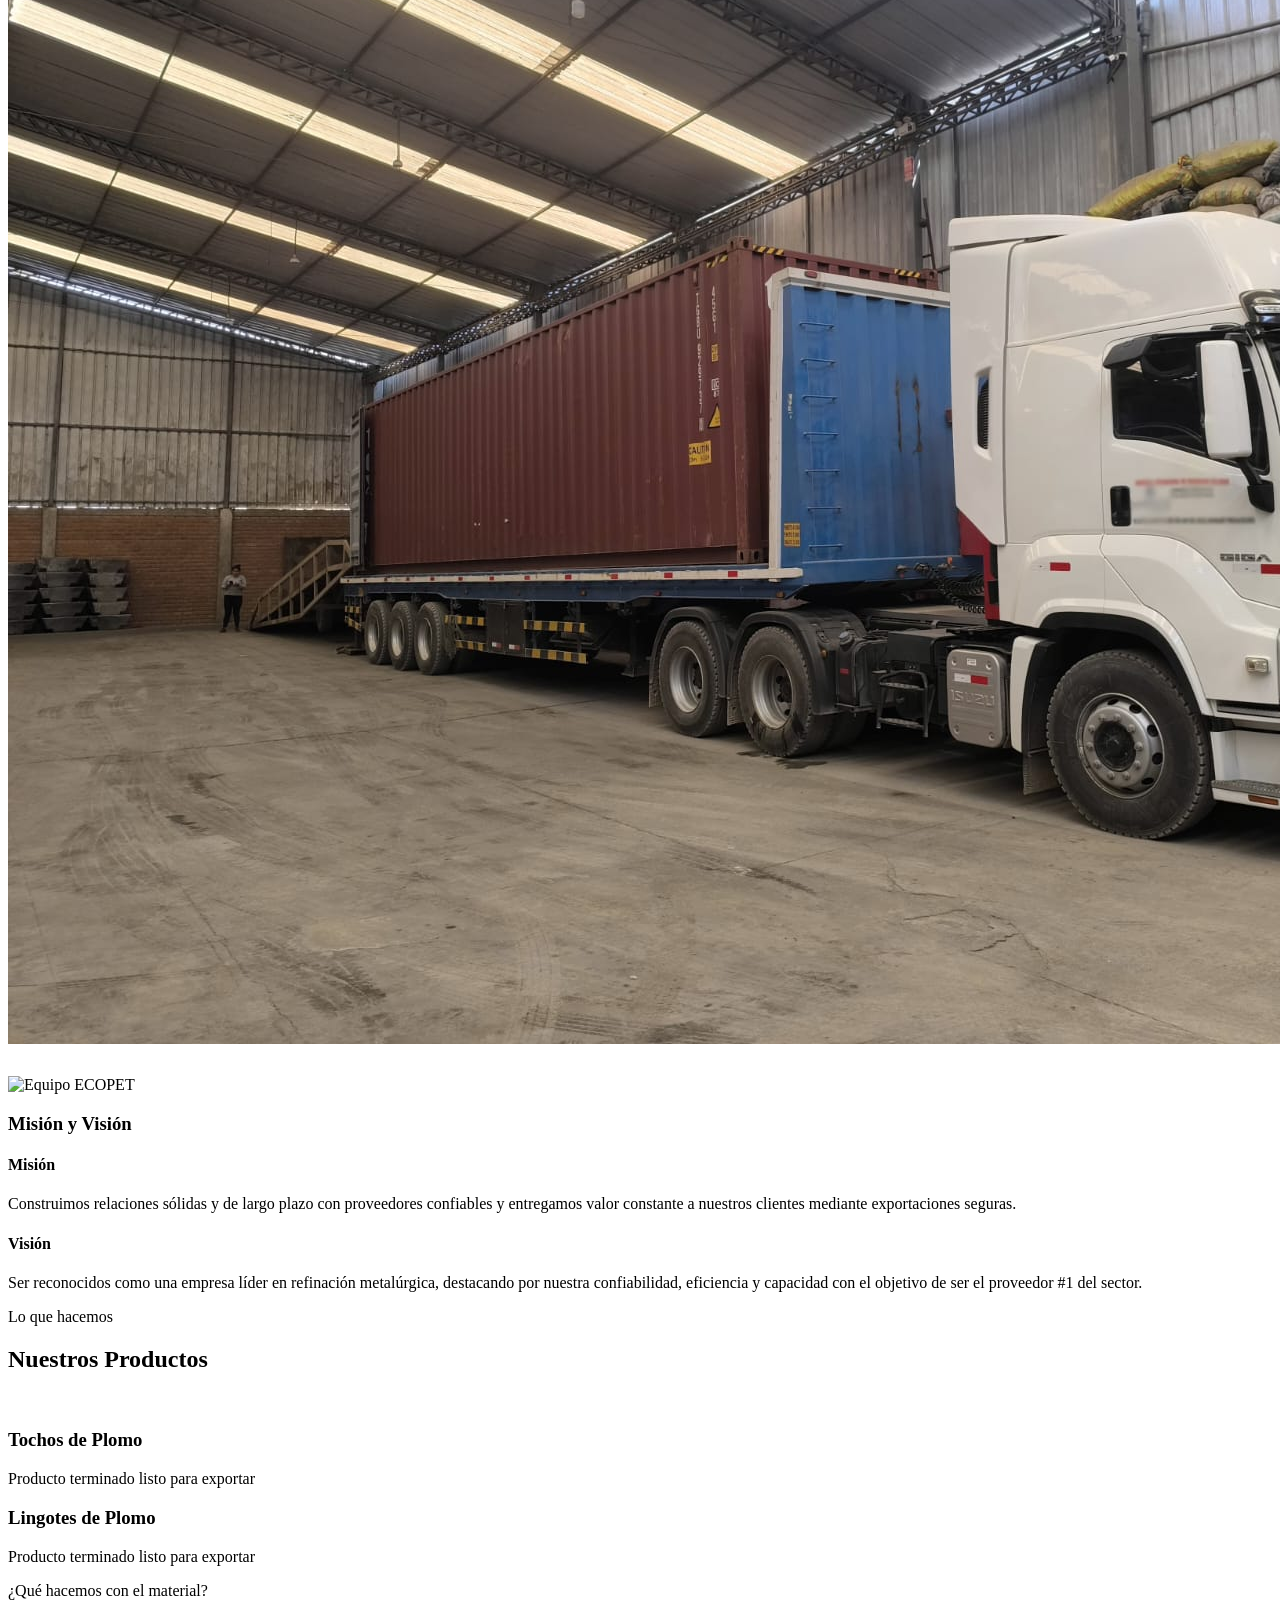
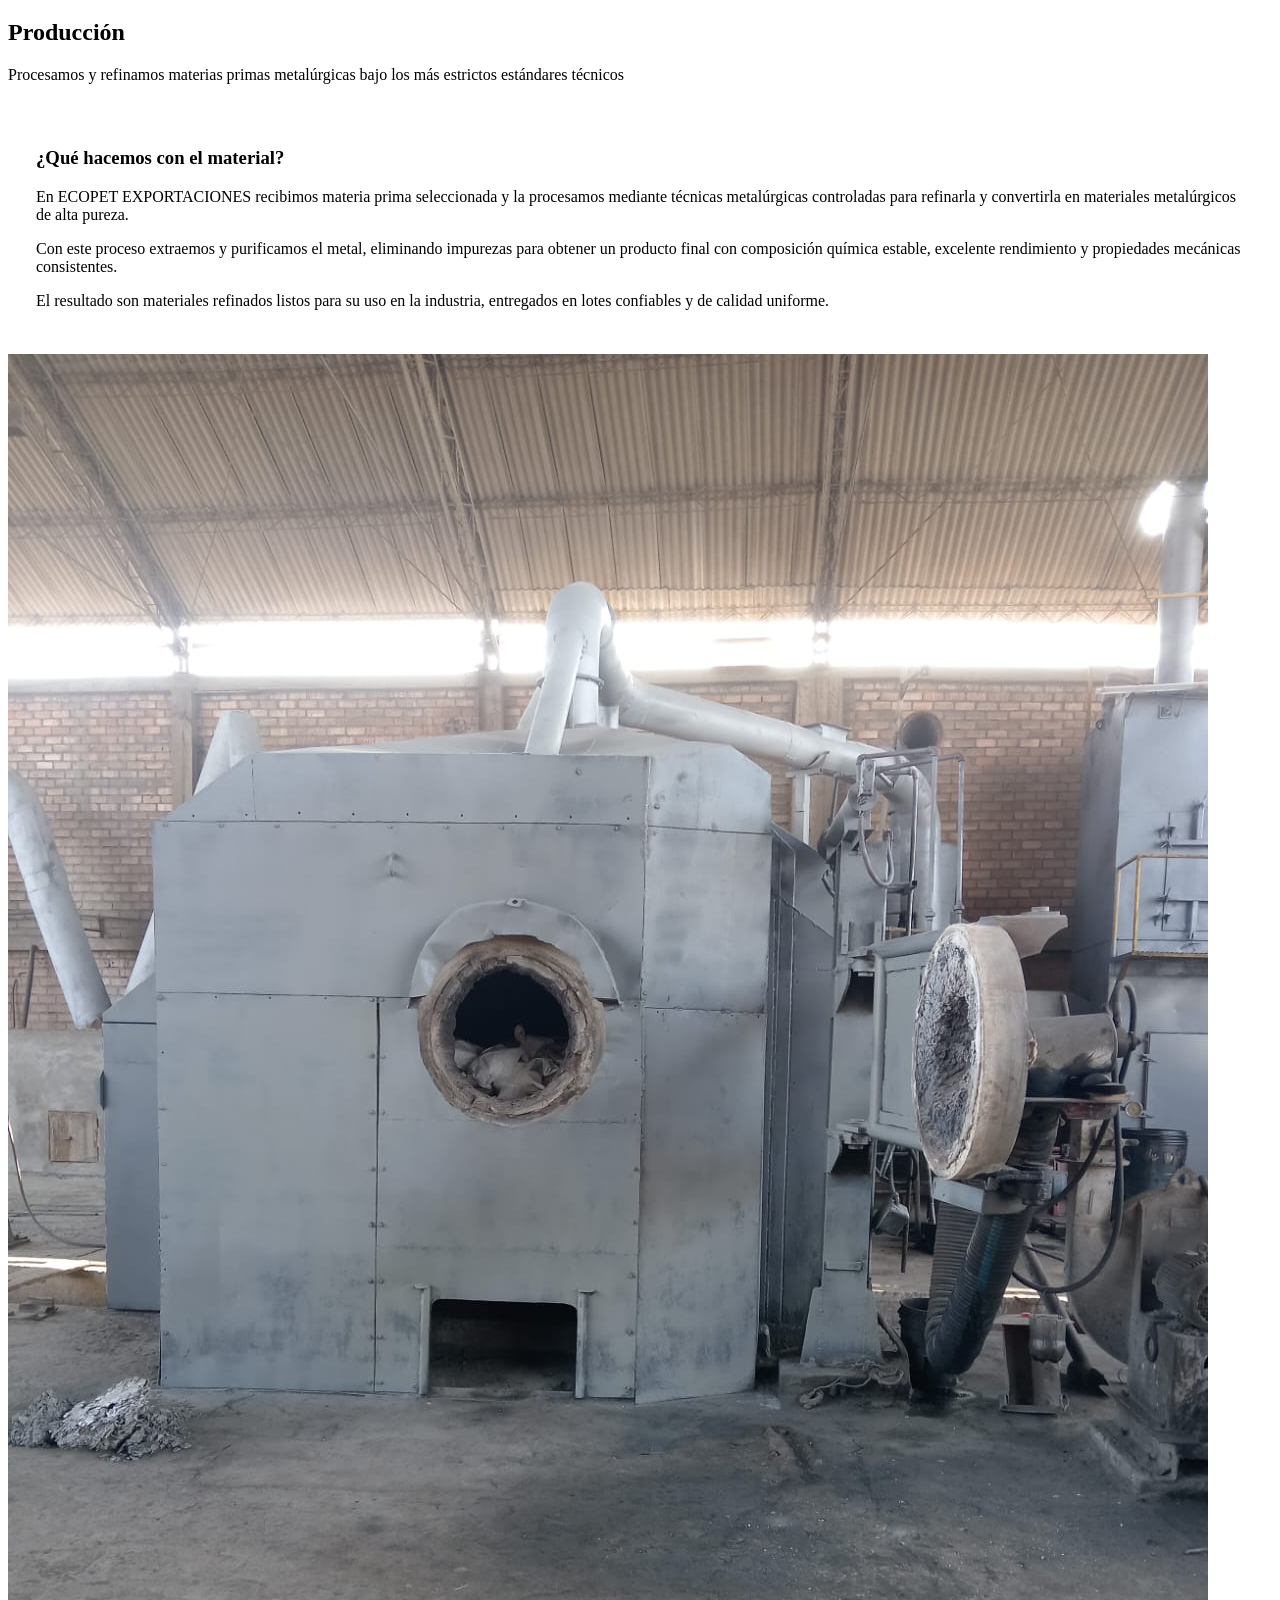
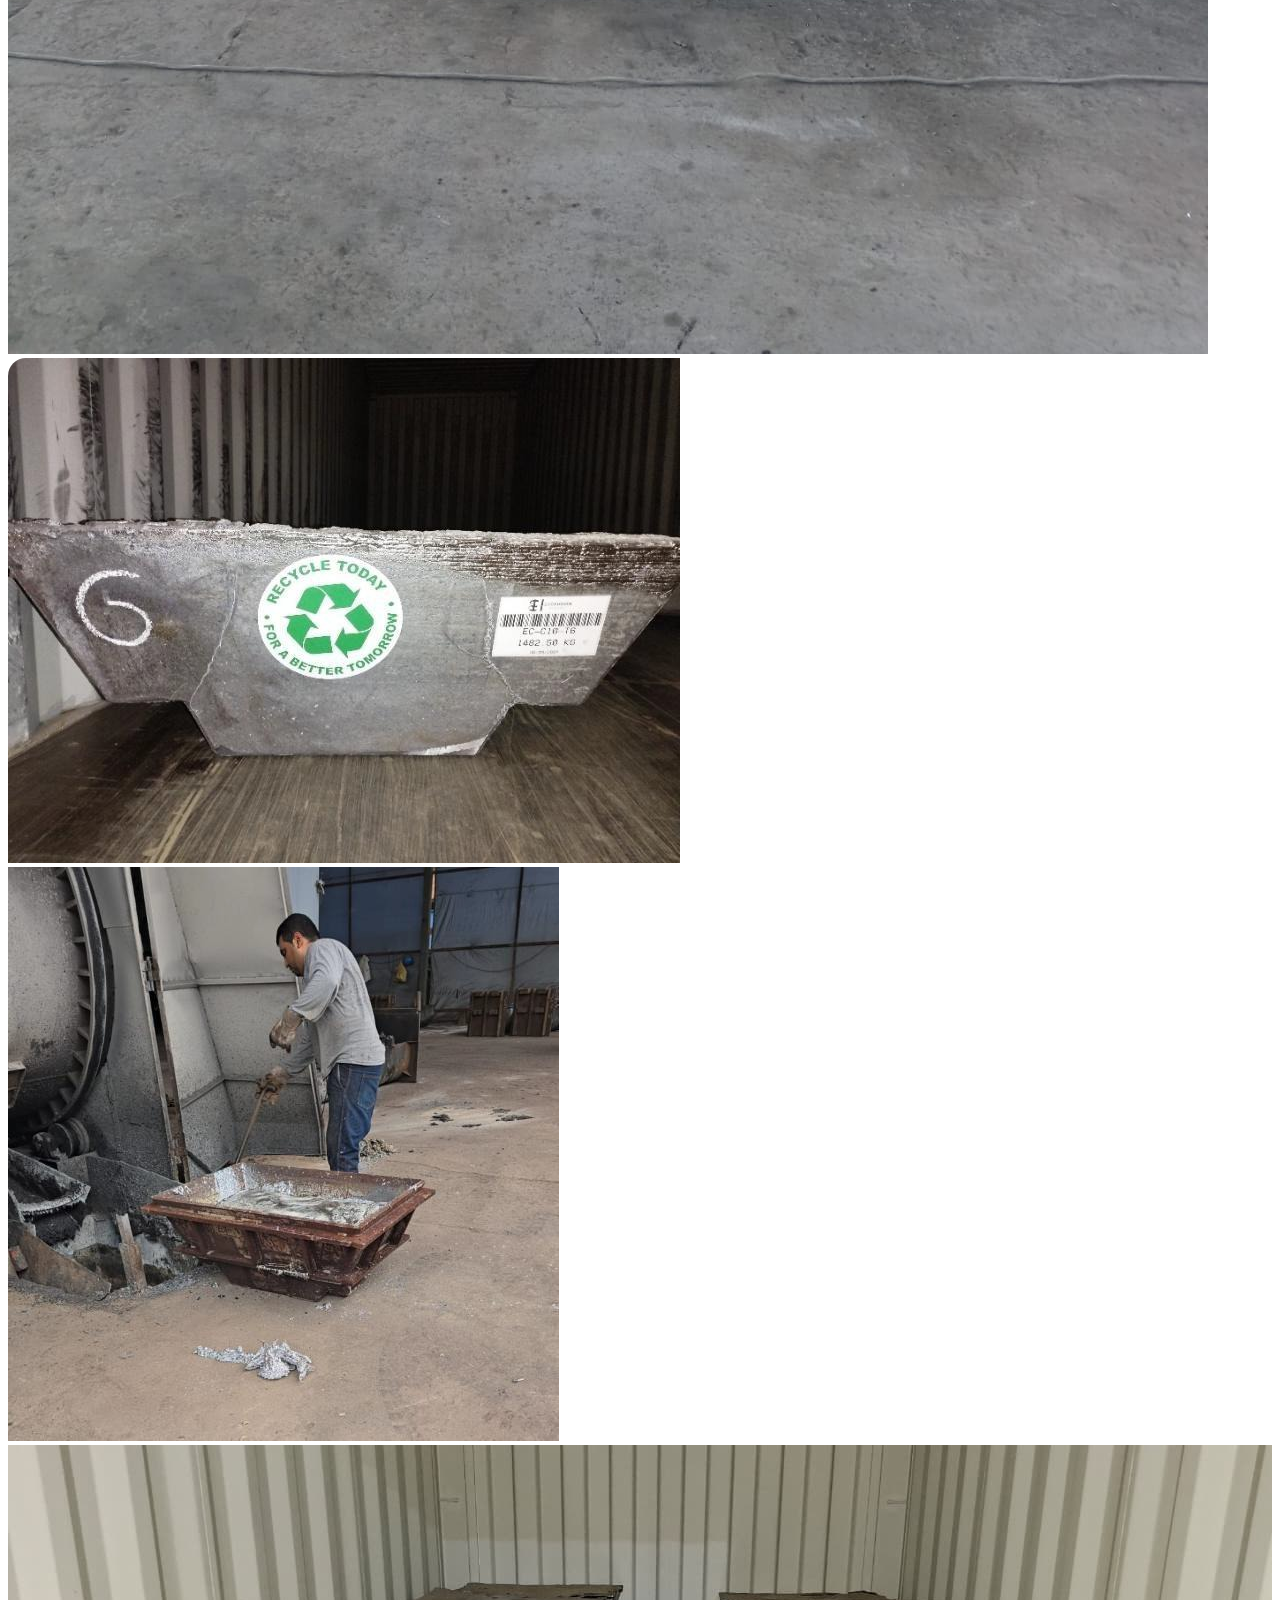
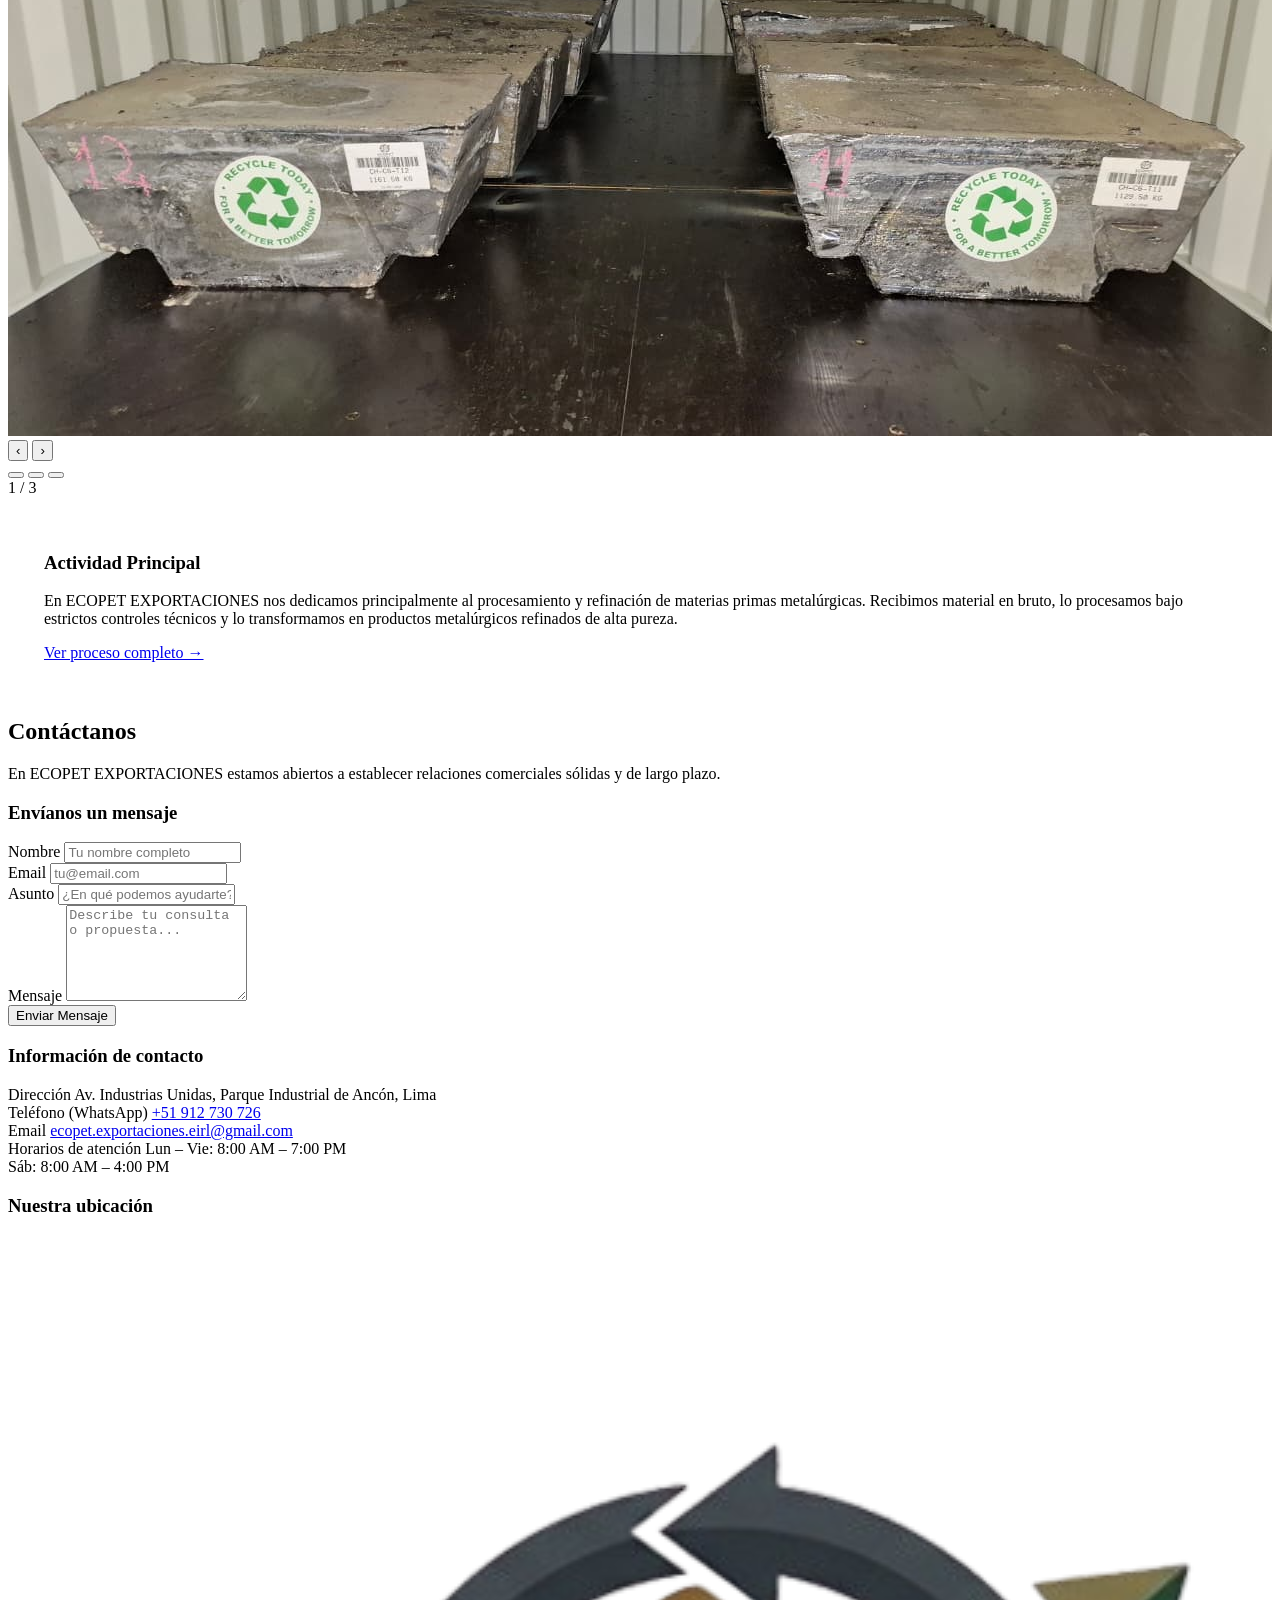
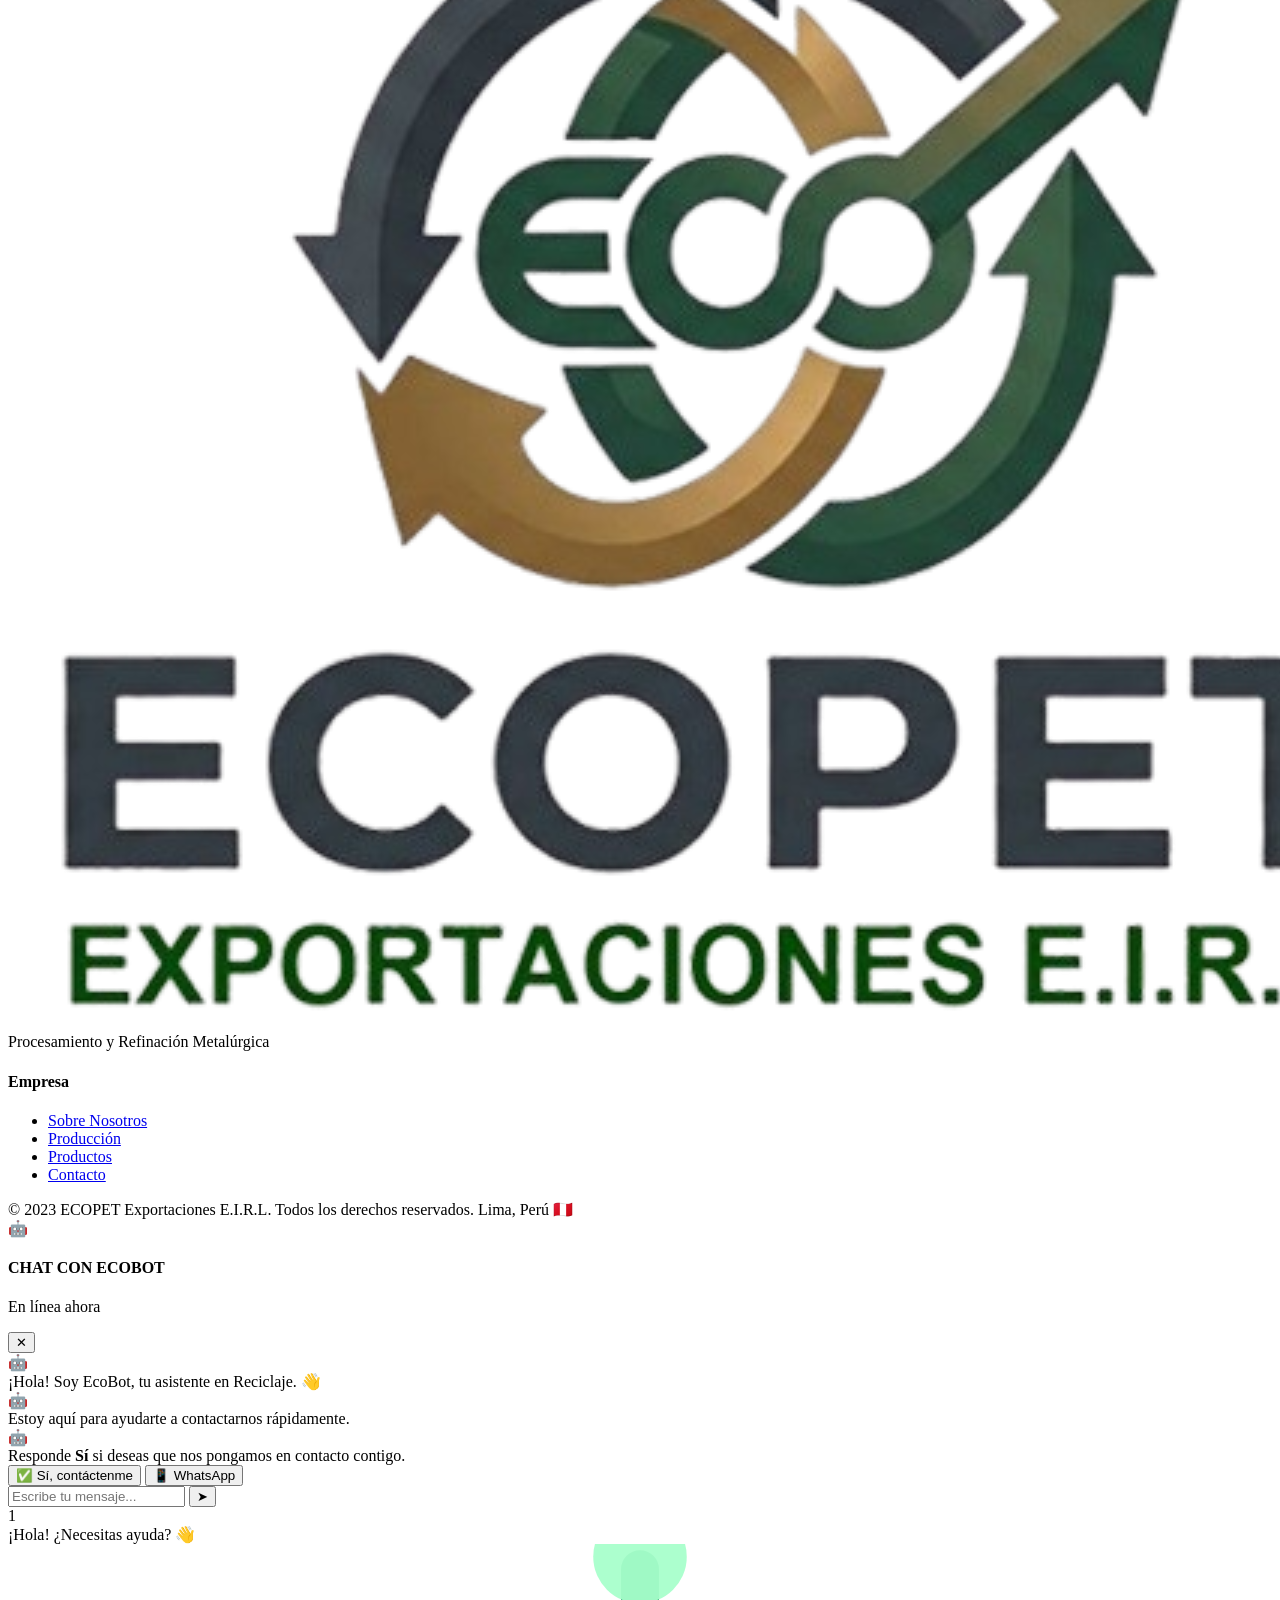
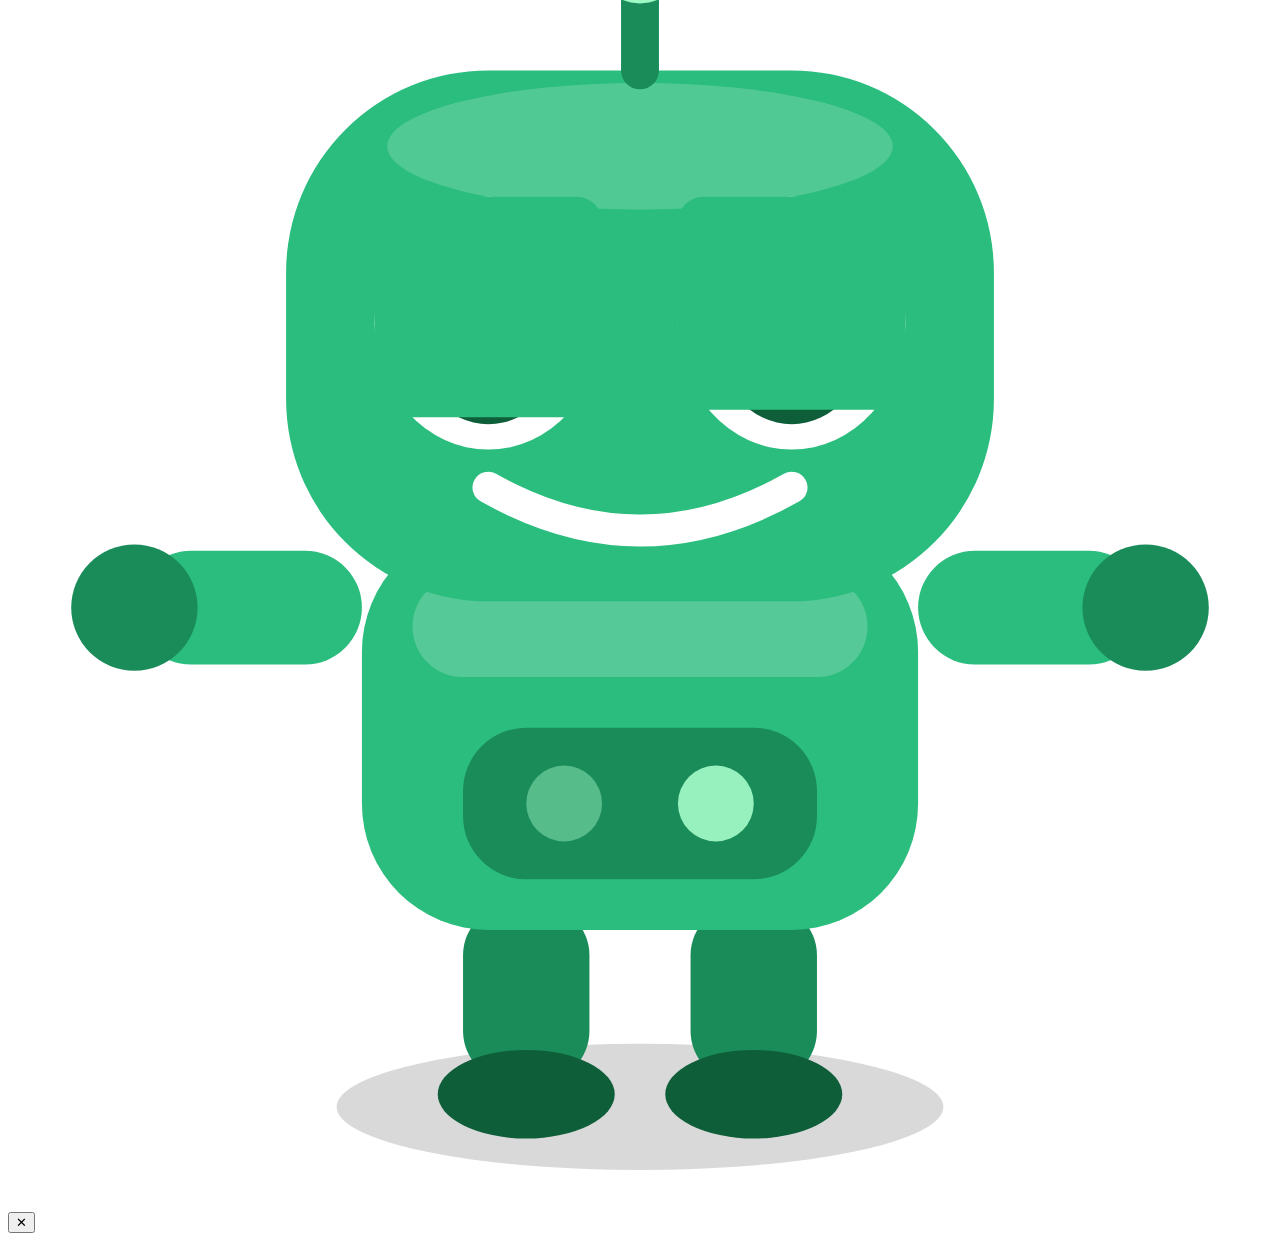
==== commit 25180e3a: "ultimo cambio" ====
--- a/index.html
+++ b/index.html
@@ -3,9 +3,22 @@
 <head>
   <meta charset="UTF-8" />
   <meta name="viewport" content="width=device-width, initial-scale=1.0" />
-<title>ECOPET EXPORTACIONES E.I.R.L</title>
-<meta name="description" content="ECOPET Exportaciones E.I.R.L - Empresa de exportación de productos metalúrgicos">  <link rel="stylesheet" href="styles.css" />
-  <meta name="google-site-verification" content="RpFsIkyppUxFZ23CIZUTFGKLNEFCB5Aa0X3895X-me8" />
+
+  <title>ECOPET Exportaciones E.I.R.L | Exportación Metalúrgica</title>
+  <meta name="description" content="ECOPET Exportaciones E.I.R.L - Empresa de exportación de productos metalúrgicos">
+
+  <link rel="icon" href="/logo.png" type="image/png">
+
+  <script type="application/ld+json">
+  {
+    "@context": "https://schema.org",
+    "@type": "Organization",
+    "name": "ECOPET Exportaciones E.I.R.L",
+    "url": "https://ecopet-exportaciones-e-i-r-l.vercel.app",
+    "logo": "https://ecopet-exportaciones-e-i-r-l.vercel.app/logo.png"
+  }
+  </script>
+
 </head>
 <body>
 <!-- ============================================================
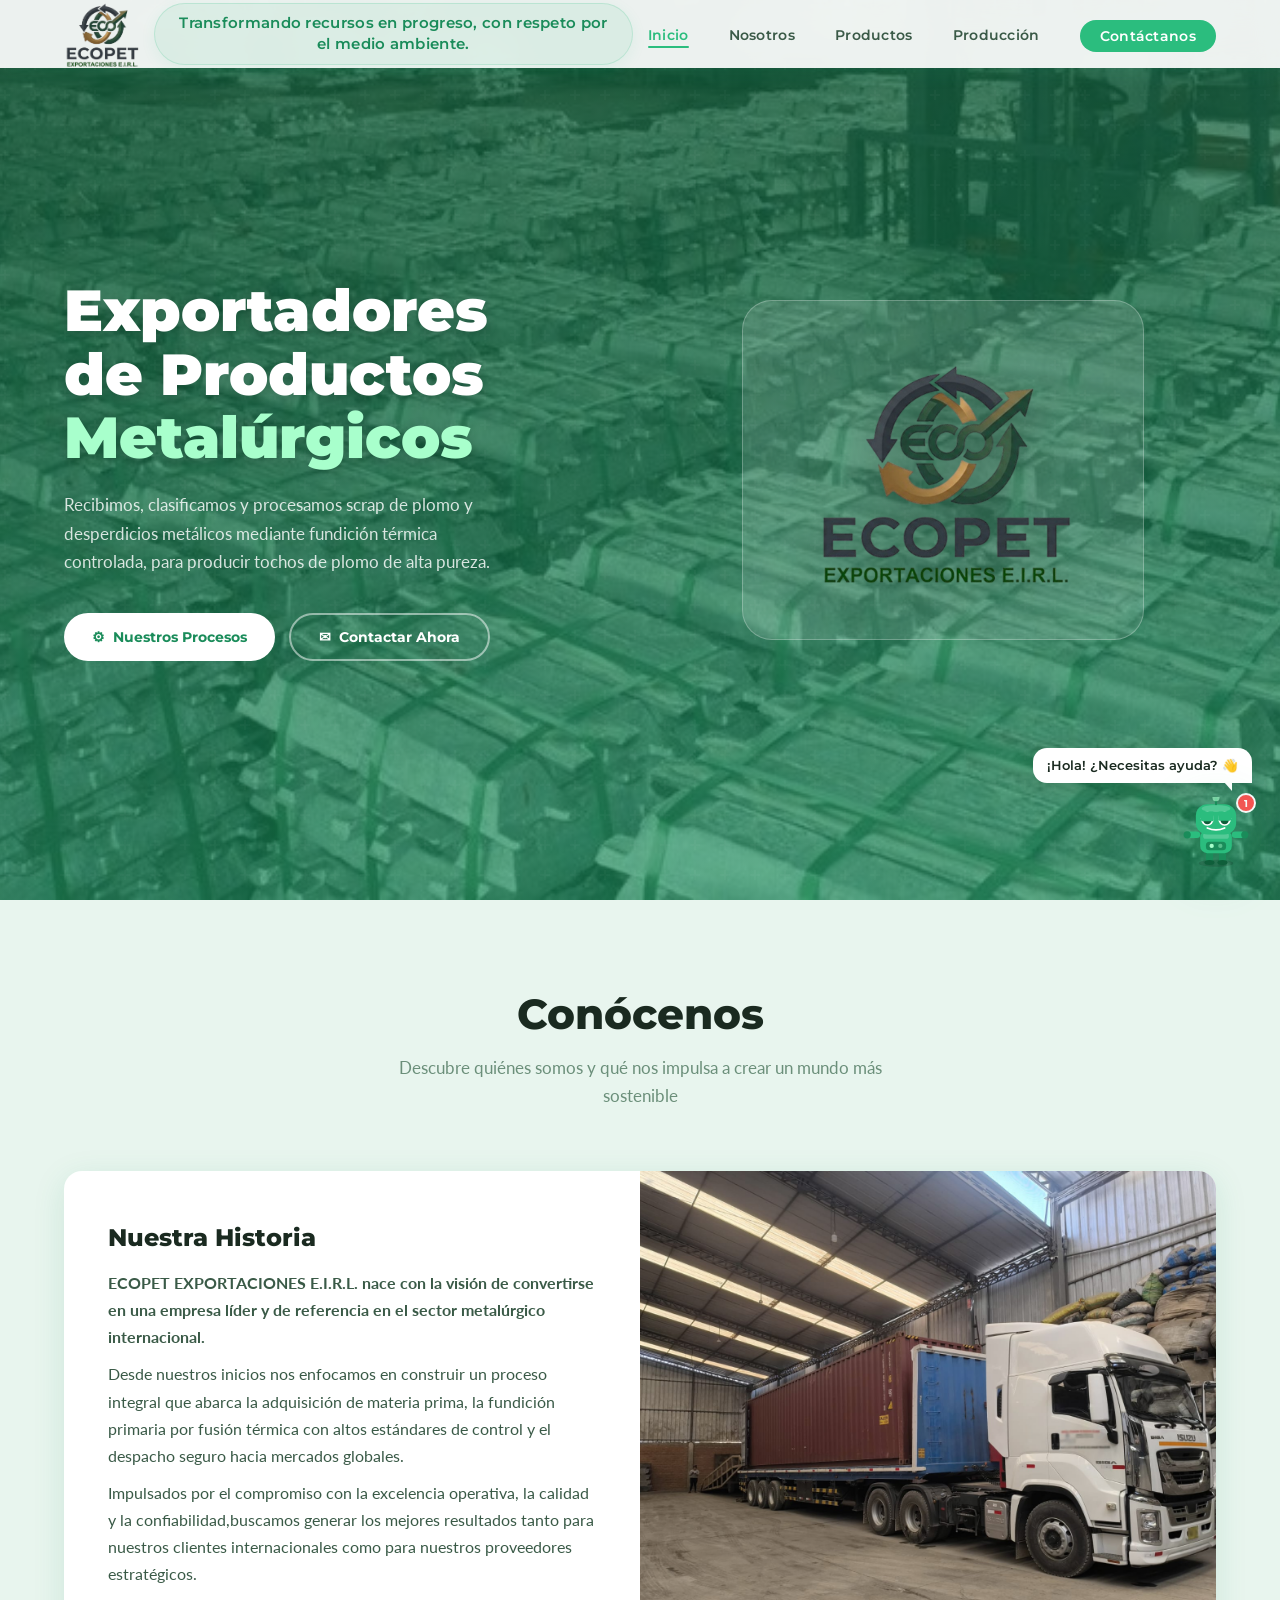
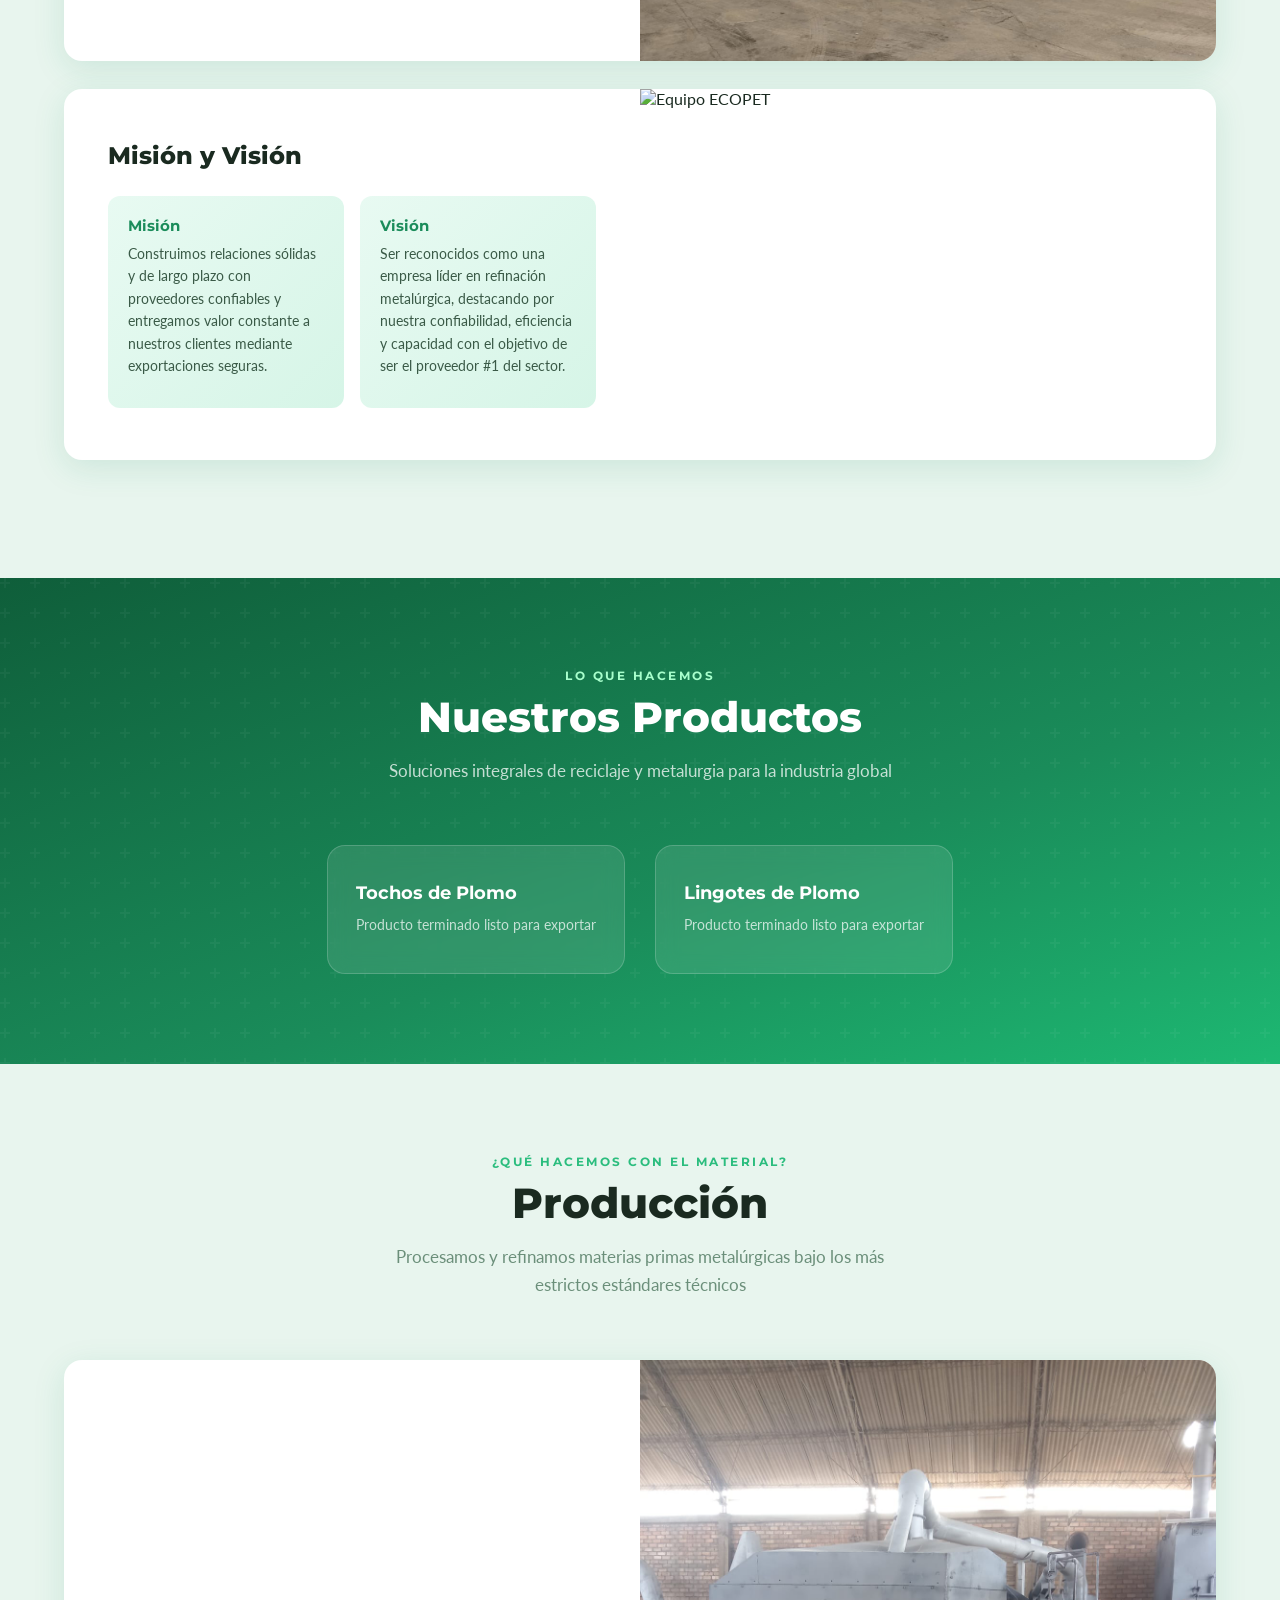
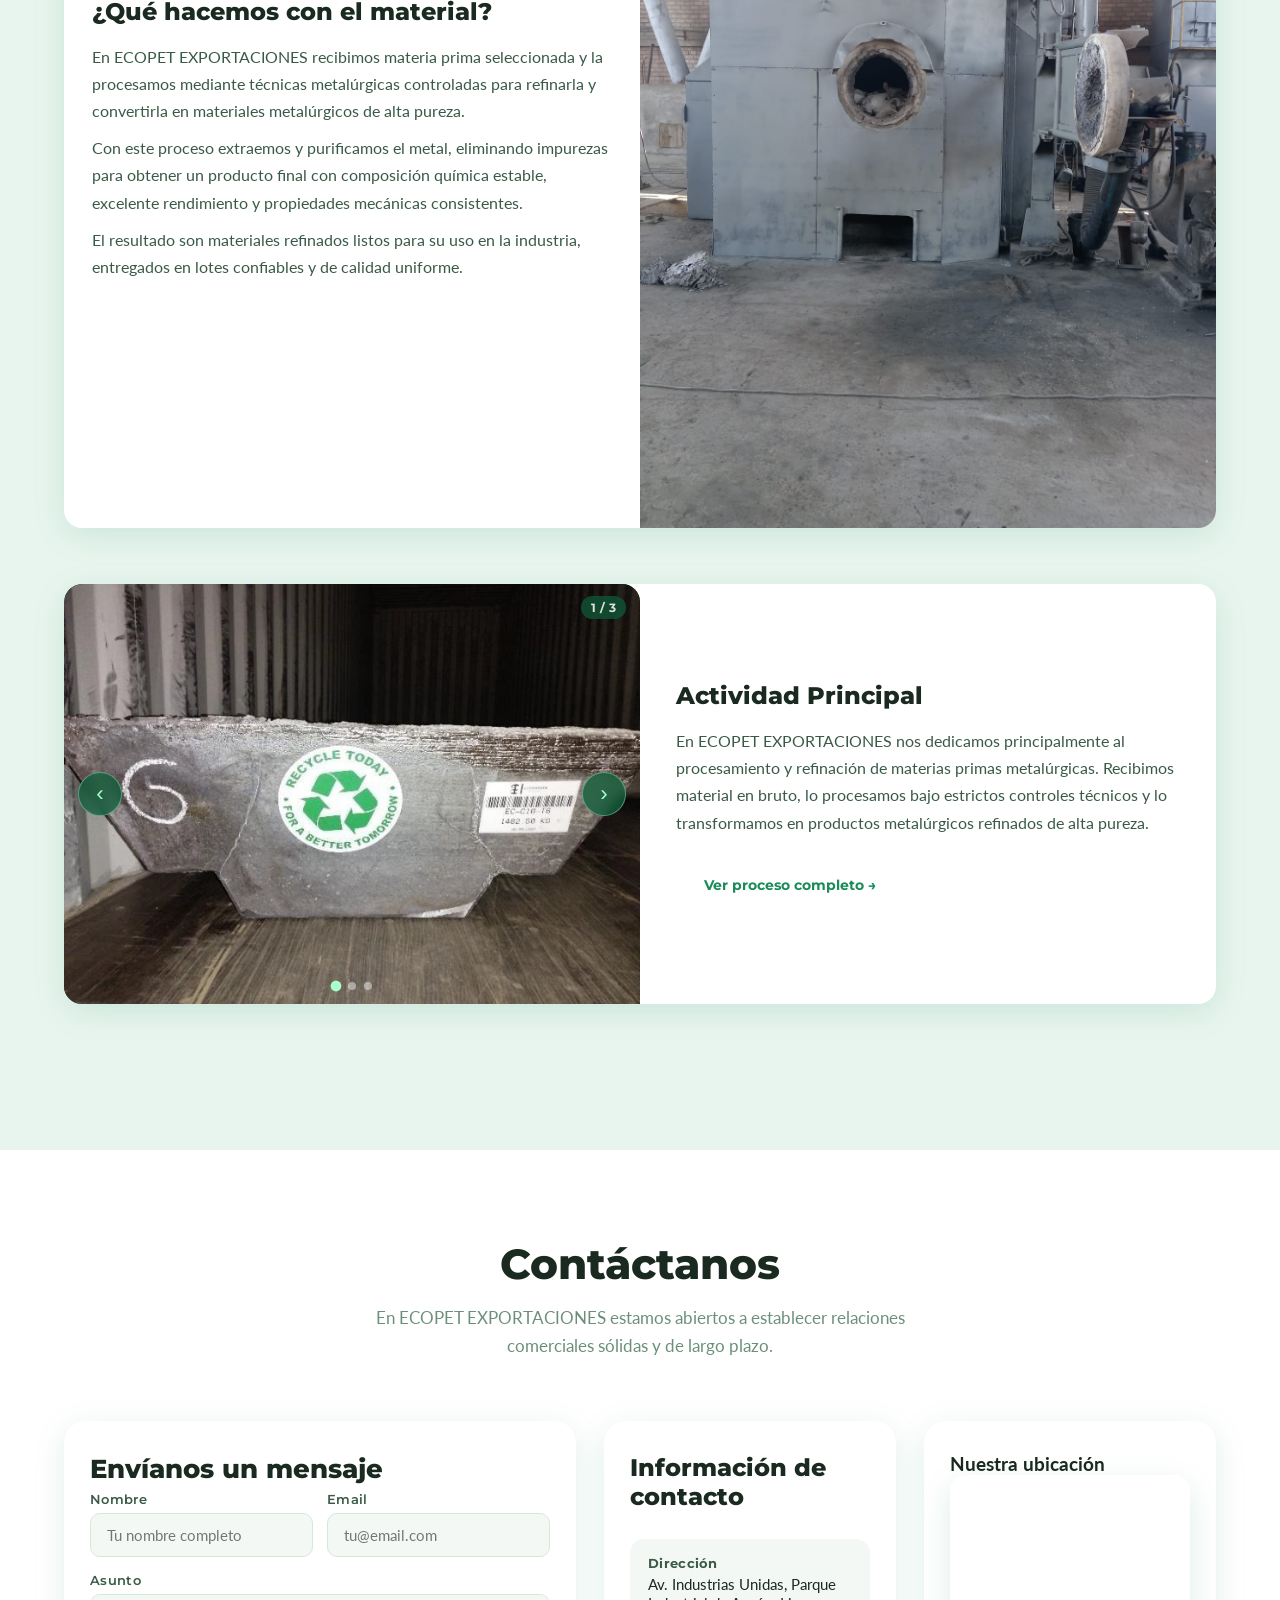
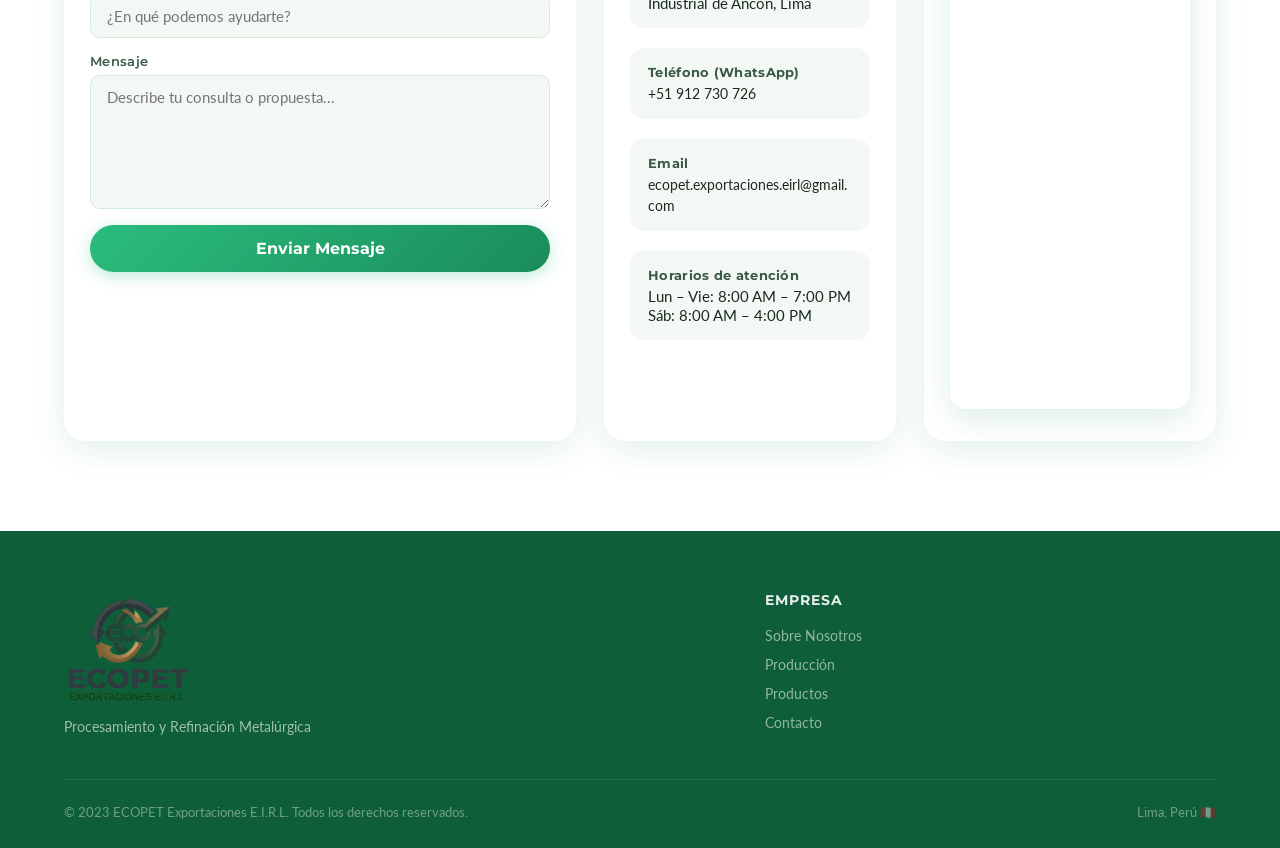
==== commit 7a116b0e: "waa" ====
--- a/index.html
+++ b/index.html
@@ -6,7 +6,7 @@
 
   <title>ECOPET Exportaciones E.I.R.L | Exportación Metalúrgica</title>
   <meta name="description" content="ECOPET Exportaciones E.I.R.L - Empresa de exportación de productos metalúrgicos">
-
+  <link rel="stylesheet" href="styles.css" />
   <link rel="icon" href="/logo.png" type="image/png">
 
   <script type="application/ld+json">
@@ -18,7 +18,6 @@
     "logo": "https://ecopet-exportaciones-e-i-r-l.vercel.app/logo.png"
   }
   </script>
-
 </head>
 <body>
 <!-- ============================================================
--- a/styles.css
+++ b/styles.css
@@ -0,0 +1,1552 @@
+/* =========================================
+   ECOPET EXPORTACIONES E.I.R.L. - Styles
+   ========================================= */
+
+@import url('https://fonts.googleapis.com/css2?family=Montserrat:wght@400;600;700;800;900&family=Lato:wght@300;400;700&display=swap');
+
+/* ---- CSS Variables ---- */
+:root {
+  --green-primary: #2bbd7e;
+  --green-dark:    #1a8c5a;
+  --green-deeper:  #0f5e3a;
+  --green-hero:    #1db872;
+  --bg-section:    #e8f5ee;
+  --white:         #ffffff;
+  --gray-light:    #f4f8f5;
+  --text-dark:     #1a2a20;
+  --text-mid:      #3a5a47;
+  --text-light:    #6b8f7a;
+  --card-shadow:   0 8px 32px rgba(27, 140, 90, 0.13);
+  --card-hover:    0 16px 48px rgba(27, 140, 90, 0.22);
+  --radius:        18px;
+  --radius-sm:     10px;
+  --transition:    0.35s cubic-bezier(0.4,0,0.2,1);
+}
+
+/* ---- Reset & Base ---- */
+*, *::before, *::after { box-sizing: border-box; margin: 0; padding: 0; }
+html { scroll-behavior: smooth; }
+body {
+  font-family: 'Lato', sans-serif;
+  color: var(--text-dark);
+  background: var(--bg-section);
+  overflow-x: hidden;
+}
+img { display: block; width: 100%; object-fit: cover; }
+a { text-decoration: none; color: inherit; }
+
+/* =========================================
+   NAVBAR
+   ========================================= */
+.navbar {
+  position: fixed;
+  top: 0; left: 0; right: 0;
+  z-index: 1000;
+  display: flex;
+  align-items: center;
+  justify-content: space-between;
+  padding: 0 5%;
+  height: 68px;
+  background: rgba(255,255,255,0.92);
+  backdrop-filter: blur(14px);
+  -webkit-backdrop-filter: blur(14px);
+  box-shadow: 0 2px 20px rgba(43,189,126,0.10);
+  transition: background var(--transition), box-shadow var(--transition);
+}
+.navbar.scrolled {
+  background: rgba(255,255,255,0.98);
+  box-shadow: 0 3px 24px rgba(43,189,126,0.18);
+}
+.nav-brand {
+  display: flex;
+  align-items: center;
+  gap: 10px;
+  font-family: 'Montserrat', sans-serif;
+  font-weight: 800;
+  font-size: 1.1rem;
+  color: var(--green-dark);
+  letter-spacing: 0.5px;
+}
+.nav-brand img { width: 75px; height: 75px; object-fit: contain; border-radius: 10%; }
+.nav-logo-text span { display: block; font-size: 0.65rem; font-weight: 400; color: var(--text-light); letter-spacing: 1.5px; text-transform: uppercase; }
+.nav-links {
+  display: flex;
+  align-items: center;
+  gap: 2.5rem;
+  list-style: none;
+}
+.nav-links a {
+  font-family: 'Montserrat', sans-serif;
+  font-weight: 600;
+  font-size: 0.88rem;
+  color: var(--text-mid);
+  letter-spacing: 0.3px;
+  position: relative;
+  transition: color var(--transition);
+}
+.nav-links a::after {
+  content: '';
+  position: absolute;
+  bottom: -4px; left: 0;
+  width: 0; height: 2px;
+  background: var(--green-primary);
+  border-radius: 2px;
+  transition: width var(--transition);
+}
+.nav-links a:hover, .nav-links a.active { color: var(--green-primary); }
+.nav-links a:hover::after, .nav-links a.active::after { width: 100%; }
+.nav-cta {
+  background: var(--green-primary);
+  color: var(--white) !important;
+  padding: 8px 20px;
+  border-radius: 50px;
+  font-size: 0.85rem !important;
+  transition: background var(--transition), transform var(--transition), box-shadow var(--transition) !important;
+}
+.nav-cta:hover {
+  background: var(--green-dark) !important;
+  transform: translateY(-1px);
+  box-shadow: 0 4px 16px rgba(43,189,126,0.35) !important;
+}
+.nav-cta::after { display: none !important; }
+
+/* =========================================
+   HERO SECTION
+   ========================================= */
+.hero {
+  min-height: 100vh;
+  background: linear-gradient(rgba(15, 94, 58, 0.75), rgba(26, 140, 90, 0.68)),
+              url('encabezado.jpg') center/cover no-repeat fixed;
+  position: relative;
+  display: flex;
+  align-items: center;
+  overflow: hidden;
+  padding: 100px 5% 60px;
+}
+.hero::before {
+  content: '';
+  position: absolute;
+  inset: 0;
+  background: url("data:image/svg+xml,%3Csvg width='60' height='60' viewBox='0 0 60 60' xmlns='http://www.w3.org/2000/svg'%3E%3Cg fill='none' fill-rule='evenodd'%3E%3Cg fill='%23ffffff' fill-opacity='0.04'%3E%3Cpath d='M36 34v-4h-2v4h-4v2h4v4h2v-4h4v-2h-4zm0-30V0h-2v4h-4v2h4v4h2V6h4V4h-4zM6 34v-4H4v4H0v2h4v4h2v-4h4v-2H6zM6 4V0H4v4H0v2h4v4h2V6h4V4H6z'/%3E%3C/g%3E%3C/g%3E%3C/svg%3E");
+  pointer-events: none;
+  opacity: 0.6;
+}
+.hero-inner {
+  position: relative;
+  z-index: 2;
+  display: grid;
+  grid-template-columns: 1fr 1fr;
+  align-items: center;
+  gap: 60px;
+  max-width: 1200px;
+  margin: 0 auto;
+  width: 100%;
+}
+.hero-text { animation: fadeSlideLeft 0.9s ease both; }
+.hero-badge {
+  display: inline-flex;
+  align-items: center;
+  gap: 8px;
+  background: rgba(255,255,255,0.15);
+  border: 1px solid rgba(255,255,255,0.25);
+  color: rgba(255,255,255,0.9);
+  padding: 6px 16px;
+  border-radius: 50px;
+  font-size: 0.78rem;
+  font-weight: 600;
+  letter-spacing: 0.8px;
+  text-transform: uppercase;
+  margin-bottom: 24px;
+  backdrop-filter: blur(6px);
+}
+.hero-badge::before {
+  content: '';
+  width: 8px; height: 8px;
+  background: #a8ffcc;
+  border-radius: 50%;
+  animation: pulse-dot 1.5s ease infinite;
+}
+@keyframes pulse-dot {
+  0%, 100% { opacity: 1; transform: scale(1); }
+  50% { opacity: 0.5; transform: scale(1.4); }
+}
+.hero-title {
+  font-family: 'Montserrat', sans-serif;
+  font-weight: 900;
+  font-size: clamp(2.4rem, 4.5vw, 3.8rem);
+  color: var(--white);
+  line-height: 1.1;
+  margin-bottom: 22px;
+  text-shadow: 0 2px 12px rgba(0,0,0,0.2);
+}
+.hero-title span { color: #a8ffcc; }
+.hero-desc {
+  font-size: 1.05rem;
+  color: rgba(255,255,255,0.82);
+  line-height: 1.7;
+  max-width: 440px;
+  margin-bottom: 36px;
+}
+.hero-actions { display: flex; gap: 14px; flex-wrap: wrap; }
+.btn {
+  font-family: 'Montserrat', sans-serif;
+  font-weight: 700;
+  font-size: 0.9rem;
+  padding: 13px 28px;
+  border-radius: 50px;
+  border: none;
+  cursor: pointer;
+  transition: all var(--transition);
+  display: inline-flex;
+  align-items: center;
+  gap: 8px;
+}
+.btn-primary {
+  background: var(--white);
+  color: var(--green-dark);
+}
+.btn-primary:hover {
+  background: #a8ffcc;
+  transform: translateY(-2px);
+  box-shadow: 0 8px 24px rgba(0,0,0,0.18);
+}
+.btn-outline {
+  background: transparent;
+  color: var(--white);
+  border: 2px solid rgba(255,255,255,0.5);
+}
+.btn-outline:hover {
+  background: rgba(255,255,255,0.15);
+  border-color: var(--white);
+  transform: translateY(-2px);
+}
+
+/* Hero logo */
+/* Hero logo - Versión más grande */
+.hero-logo-side {
+  display: flex;
+  justify-content: center;
+  align-items: center;
+  animation: fadeSlideRight 0.9s ease 0.2s both;
+}
+
+.hero-logo-wrap {
+  background: rgba(255,255,255,0.12);
+  backdrop-filter: blur(12px);
+  border: 1px solid rgba(255,255,255,0.25);
+  border-radius: 30px;
+  padding: 55px 70px;           /* un poco más de espacio */
+  text-align: center;
+  animation: float 4s ease-in-out infinite;
+}
+
+.hero-logo-wrap img {
+  width: 260px;                 /* ← Aquí está el cambio (antes era 180px) */
+  height: auto;
+  filter: drop-shadow(0 8px 24px rgba(0,0,0,0.3));
+}
+.hero-company-name {
+  font-family: 'Montserrat', sans-serif;
+  font-weight: 800;
+  font-size: 2rem;
+  color: var(--white);
+  letter-spacing: 2px;
+  margin-top: 12px;
+}
+.hero-company-sub {
+  font-size: 0.75rem;
+  letter-spacing: 2.5px;
+  color: rgba(255,255,255,0.7);
+  text-transform: uppercase;
+  margin-top: 4px;
+}
+
+/* Hero stats */
+.hero-stats {
+  grid-column: 1 / -1;
+  display: flex;
+  gap: 40px;
+  justify-content: flex-start;
+  animation: fadeUp 1s ease 0.5s both;
+}
+
+
+.stat-item {
+  background: rgba(255,255,255,0.12);
+  backdrop-filter: blur(8px);
+  border: 1px solid rgba(255,255,255,0.18);
+  border-radius: 14px;
+  padding: 18px 28px;
+  text-align: center;
+  min-width: 130px;
+  transition: all var(--transition);
+}
+.stat-item:hover {
+  background: rgba(255,255,255,0.2);
+  transform: translateY(-4px);
+}
+.stat-num {
+  font-family: 'Montserrat', sans-serif;
+  font-weight: 900;
+  font-size: 1.9rem;
+  color: #a8ffcc;
+  line-height: 1;
+}
+.stat-label {
+  font-size: 0.78rem;
+  color: rgba(255,255,255,0.75);
+  margin-top: 4px;
+  letter-spacing: 0.3px;
+}
+
+/* =========================================
+   SECTION LAYOUT
+   ========================================= */
+.section { padding: 90px 5%; }
+.section-alt { background: var(--white); }
+.container { max-width: 1200px; margin: 0 auto; }
+
+.section-head {
+  text-align: center;
+  margin-bottom: 60px;
+}
+.section-head .eyebrow {
+  font-family: 'Montserrat', sans-serif;
+  font-weight: 700;
+  font-size: 0.75rem;
+  letter-spacing: 2.5px;
+  text-transform: uppercase;
+  color: var(--green-primary);
+  margin-bottom: 10px;
+}
+.section-head h2 {
+  font-family: 'Montserrat', sans-serif;
+  font-weight: 800;
+  font-size: clamp(1.8rem, 3.5vw, 2.6rem);
+  color: var(--text-dark);
+  margin-bottom: 14px;
+  line-height: 1.2;
+}
+.section-head p {
+  font-size: 1.05rem;
+  color: var(--text-light);
+  max-width: 540px;
+  margin: 0 auto;
+  line-height: 1.7;
+}
+
+/* =========================================
+   CARDS (Historia / Misión)
+   ========================================= */
+.card-image-row {
+  display: grid;
+  grid-template-columns: 1fr 1fr;
+  gap: 0;
+  border-radius: var(--radius);
+  overflow: hidden;
+  box-shadow: var(--card-shadow);
+  margin-bottom: 28px;
+  transition: box-shadow var(--transition), transform var(--transition);
+  background: var(--white);
+}
+.card-image-row:hover {
+  box-shadow: var(--card-hover);
+  transform: translateY(-4px);
+}
+.card-image-row.reverse { direction: rtl; }
+.card-image-row.reverse > * { direction: ltr; }
+.card-content {
+  padding: 52px 44px;
+  display: flex;
+  flex-direction: column;
+  justify-content: center;
+}
+.card-icon {
+  width: 48px; height: 48px;
+  background: linear-gradient(135deg, #e8faf2, #c3f0d8);
+  border-radius: 14px;
+  display: flex;
+  align-items: center;
+  justify-content: center;
+  font-size: 1.4rem;
+  margin-bottom: 18px;
+}
+.card-content h3 {
+  font-family: 'Montserrat', sans-serif;
+  font-weight: 800;
+  font-size: 1.5rem;
+  color: var(--text-dark);
+  margin-bottom: 18px;
+}
+.card-content p {
+  font-size: 0.97rem;
+  color: var(--text-mid);
+  line-height: 1.75;
+  margin-bottom: 10px;
+}
+.card-image-slot {
+  position: relative;
+  overflow: hidden;
+  min-height: 340px;
+}
+.card-image-slot img {
+  width: 100%; height: 100%;
+  object-fit: cover;
+  transition: transform 0.6s ease;
+}
+.card-image-row:hover .card-image-slot img { transform: scale(1.05); }
+
+/* Mission items */
+.mission-grid { display: grid; grid-template-columns: 1fr 1fr; gap: 16px; margin-top: 8px; }
+.mission-item {
+  background: linear-gradient(135deg, #e8faf2, #d6f5e7);
+  border-radius: 12px;
+  padding: 20px;
+}
+.mission-item h4 {
+  font-family: 'Montserrat', sans-serif;
+  font-weight: 700;
+  font-size: 0.95rem;
+  color: var(--green-dark);
+  margin-bottom: 8px;
+  display: flex;
+  align-items: center;
+  gap: 8px;
+}
+.mission-item p { font-size: 0.88rem; color: var(--text-mid); line-height: 1.6; }
+
+
+/* =========================================
+   SERVICES SECTION
+   ========================================= */
+.services-bg {
+  background: linear-gradient(160deg, var(--green-deeper) 0%, var(--green-dark) 60%, var(--green-hero) 100%);
+  position: relative;
+  overflow: hidden;
+}
+.services-bg::before {
+  content: '';
+  position: absolute;
+  inset: 0;
+  background: url("data:image/svg+xml,%3Csvg width='60' height='60' viewBox='0 0 60 60' xmlns='http://www.w3.org/2000/svg'%3E%3Cg fill='none' fill-rule='evenodd'%3E%3Cg fill='%23ffffff' fill-opacity='0.04'%3E%3Cpath d='M36 34v-4h-2v4h-4v2h4v4h2v-4h4v-2h-4zm0-30V0h-2v4h-4v2h4v4h2V6h4V4h-4zM6 34v-4H4v4H0v2h4v4h2v-4h4v-2H6zM6 4V0H4v4H0v2h4v4h2V6h4V4H6z'/%3E%3C/g%3E%3C/g%3E%3C/svg%3E");
+}
+.services-bg .section-head h2 { color: var(--white); }
+.services-bg .section-head p { color: rgba(255,255,255,0.75); }
+.services-bg .section-head .eyebrow { color: #a8ffcc; }
+
+.services-grid {
+  display: flex;
+  flex-wrap: wrap;
+  gap: 30px;
+  position: relative;
+  z-index: 1;
+  justify-content: center;
+}
+.service-card {
+  background: rgba(255,255,255,0.10);
+  backdrop-filter: blur(10px);
+  border: 1px solid rgba(255,255,255,0.18);
+  border-radius: var(--radius);
+  padding: 36px 28px;
+  transition: all var(--transition);
+  cursor: default;
+}
+.service-card:hover {
+  background: rgba(255,255,255,0.18);
+  transform: translateY(-6px);
+  border-color: rgba(168,255,204,0.4);
+  box-shadow: 0 20px 40px rgba(0,0,0,0.2);
+}
+.service-icon {
+  font-size: 2.2rem;
+  margin-bottom: 16px;
+  display: block;
+  transition: transform var(--transition);
+}
+.service-card:hover .service-icon { transform: scale(1.15) rotate(-5deg); }
+.service-card h3 {
+  font-family: 'Montserrat', sans-serif;
+  font-weight: 700;
+  font-size: 1.1rem;
+  color: var(--white);
+  margin-bottom: 10px;
+}
+.service-card p {
+  font-size: 0.9rem;
+  color: rgba(255,255,255,0.72);
+  line-height: 1.65;
+}
+
+
+
+/* =========================================
+   PRODUCCION SECTION - UN POCO MÁS CORTO
+   ========================================= */
+.prod-cards {
+  display: grid !important;
+  grid-template-columns: repeat(auto-fit, minmax(650px, 1fr)) !important;
+  gap: 28px !important;
+  margin-bottom: 28px !important;
+  width: 100% !important;
+}
+
+.prod-cards .card-image-row {
+  width: 100% !important;
+  box-sizing: border-box !important;
+}
+/* =========================================
+   CONTACT SECTION
+   ========================================= */
+.contact-section { background: var(--white); }
+.contact-grid {
+  display: grid;
+  grid-template-columns: 1fr 1fr;
+  gap: 60px;
+  align-items: start;
+}
+.contact-form-wrap h3 {
+  font-family: 'Montserrat', sans-serif;
+  font-weight: 800;
+  font-size: 1.6rem;
+  color: var(--text-dark);
+  margin-bottom: 8px;
+}
+.contact-form-wrap > p {
+  color: var(--text-light);
+  margin-bottom: 28px;
+  font-size: 0.95rem;
+}
+.form-row { display: grid; grid-template-columns: 1fr 1fr; gap: 14px; }
+.form-group {
+  display: flex;
+  flex-direction: column;
+  gap: 6px;
+  margin-bottom: 16px;
+}
+.form-group label {
+  font-family: 'Montserrat', sans-serif;
+  font-weight: 600;
+  font-size: 0.8rem;
+  color: var(--text-mid);
+  letter-spacing: 0.3px;
+}
+.form-group input,
+.form-group select,
+.form-group textarea {
+  font-family: 'Lato', sans-serif;
+  font-size: 0.95rem;
+  color: var(--text-dark);
+  background: var(--gray-light);
+  border: 1.5px solid #d4ead9;
+  border-radius: 10px;
+  padding: 12px 16px;
+  transition: all var(--transition);
+  outline: none;
+  resize: vertical;
+}
+.form-group input:focus,
+.form-group textarea:focus {
+  border-color: var(--green-primary);
+  background: var(--white);
+  box-shadow: 0 0 0 3px rgba(43,189,126,0.12);
+}
+.form-group textarea { min-height: 130px; }
+.btn-submit {
+  width: 100%;
+  background: linear-gradient(135deg, var(--green-primary), var(--green-dark));
+  color: var(--white);
+  font-family: 'Montserrat', sans-serif;
+  font-weight: 700;
+  font-size: 1rem;
+  padding: 14px 0;
+  border: none;
+  border-radius: 50px;
+  cursor: pointer;
+  transition: all var(--transition);
+  display: flex;
+  align-items: center;
+  justify-content: center;
+  gap: 10px;
+  box-shadow: 0 4px 16px rgba(43,189,126,0.3);
+}
+.btn-submit:hover {
+  background: linear-gradient(135deg, var(--green-dark), var(--green-deeper));
+  transform: translateY(-2px);
+  box-shadow: 0 8px 28px rgba(43,189,126,0.4);
+}
+
+.contact-info-wrap h3 {
+  font-family: 'Montserrat', sans-serif;
+  font-weight: 800;
+  font-size: 1.5rem;
+  color: var(--text-dark);
+  margin-bottom: 28px;
+}
+.info-items { display: flex; flex-direction: column; gap: 20px; margin-bottom: 28px; }
+.info-item {
+  display: flex;
+  align-items: flex-start;
+  gap: 16px;
+  padding: 18px 20px;
+  background: var(--gray-light);
+  border-radius: 14px;
+  transition: all var(--transition);
+}
+.info-item:hover {
+  background: #e0f7ec;
+  transform: translateX(4px);
+}
+.info-icon {
+  width: 42px; height: 42px;
+  background: linear-gradient(135deg, var(--green-primary), var(--green-dark));
+  border-radius: 12px;
+  display: flex;
+  align-items: center;
+  justify-content: center;
+  font-size: 1.1rem;
+  flex-shrink: 0;
+  color: white;
+}
+.info-item-text label {
+  display: block;
+  font-family: 'Montserrat', sans-serif;
+  font-weight: 700;
+  font-size: 0.82rem;
+  color: var(--text-mid);
+  margin-bottom: 3px;
+  letter-spacing: 0.3px;
+}
+.info-item-text span, .info-item-text a {
+  font-size: 0.94rem;
+  color: var(--text-dark);
+  font-weight: 400;
+}
+.info-item-text a { transition: color var(--transition); }
+.info-item-text a:hover { color: var(--green-primary); }
+.map-wrap {
+  border-radius: 14px;
+  overflow: hidden;
+  height: 200px;
+  box-shadow: var(--card-shadow);
+}
+.map-wrap iframe { width: 100%; height: 100%; border: none; }
+
+/* =========================================
+   FOOTER
+   ========================================= */
+footer {
+  background: var(--green-deeper);
+  color: rgba(255,255,255,0.8);
+  padding: 60px 5% 28px;
+}
+.footer-grid {
+  display: grid;
+  grid-template-columns: 2fr 1fr 1fr 1fr;
+  gap: 48px;
+  max-width: 1200px;
+  margin: 0 auto 40px;
+}
+.footer-brand .nav-brand { margin-bottom: 14px; color: var(--white); }
+.footer-brand p { font-size: 0.9rem; line-height: 1.65; color: rgba(255,255,255,0.6); max-width: 260px; }
+.footer-col h4 {
+  font-family: 'Montserrat', sans-serif;
+  font-weight: 700;
+  font-size: 0.88rem;
+  letter-spacing: 1px;
+  text-transform: uppercase;
+  color: rgba(255,255,255,0.9);
+  margin-bottom: 16px;
+}
+.footer-col ul { list-style: none; display: flex; flex-direction: column; gap: 10px; }
+.footer-col ul a {
+  font-size: 0.88rem;
+  color: rgba(255,255,255,0.55);
+  transition: color var(--transition);
+}
+.footer-col ul a:hover { color: #a8ffcc; }
+.social-links { display: flex; gap: 12px; margin-top: 6px; }
+.social-link {
+  width: 36px; height: 36px;
+  background: rgba(255,255,255,0.1);
+  border-radius: 14px;
+  display: flex;
+  align-items: center;
+  justify-content: center;
+  font-size: 0.9rem;
+  color: rgba(255,255,255,0.7);
+  transition: all var(--transition);
+  text-decoration: none;
+}
+.social-link:hover {
+  background: var(--green-primary);
+  color: var(--white);
+  transform: translateY(-3px);
+}
+.footer-bottom {
+  max-width: 1200px;
+  margin: 0 auto;
+  padding-top: 24px;
+  border-top: 1px solid rgba(255,255,255,0.1);
+  display: flex;
+  justify-content: space-between;
+  align-items: center;
+  font-size: 0.82rem;
+  color: rgba(255,255,255,0.4);
+}
+
+/* Hacer el logo más grande y equilibrado */
+.footer-brand .nav-brand img {
+  height: 110px !important;
+  width: auto !important;
+}
+
+
+/* =========================================
+   CHATBOT / ROBOT
+   ========================================= */
+.chatbot-wrap {
+  position: fixed;
+  bottom: 28px;
+  right: 28px;
+  z-index: 9999;
+  display: flex;
+  flex-direction: column;
+  align-items: flex-end;
+  gap: 14px;
+}
+
+/* Chat Window */
+.chat-window {
+  background: var(--white);
+  border-radius: 18px;
+  box-shadow: 0 12px 48px rgba(0,0,0,0.18), 0 2px 8px rgba(43,189,126,0.15);
+  width: 310px;
+  overflow: hidden;
+  transform-origin: bottom right;
+  transform: scale(0) translateY(10px);
+  opacity: 0;
+  transition: transform 0.4s cubic-bezier(0.34,1.56,0.64,1), opacity 0.3s ease;
+  pointer-events: none;
+}
+.chat-window.open {
+  transform: scale(1) translateY(0);
+  opacity: 1;
+  pointer-events: all;
+}
+.chat-header {
+  background: linear-gradient(135deg, var(--green-primary), var(--green-dark));
+  color: var(--white);
+  padding: 14px 18px;
+  display: flex;
+  align-items: center;
+  gap: 10px;
+  justify-content: space-between;
+}
+.chat-header-info { display: flex; align-items: center; gap: 10px; }
+.chat-avatar-mini {
+  width: 36px; height: 36px;
+  background: rgba(255,255,255,0.2);
+  border-radius: 50%;
+  display: flex;
+  align-items: center;
+  justify-content: center;
+  font-size: 1.2rem;
+  animation: headBob 2s ease-in-out infinite;
+}
+.chat-header-info div { }
+.chat-header h4 { font-family: 'Montserrat', sans-serif; font-weight: 700; font-size: 0.92rem; }
+.chat-header p { font-size: 0.72rem; opacity: 0.8; margin-top: 1px; }
+.status-dot {
+  display: inline-block;
+  width: 7px; height: 7px;
+  background: #a8ffcc;
+  border-radius: 50%;
+  margin-right: 4px;
+  animation: pulse-dot 1.5s ease infinite;
+}
+.chat-close {
+  background: none;
+  border: none;
+  color: rgba(255,255,255,0.8);
+  cursor: pointer;
+  font-size: 1.1rem;
+  line-height: 1;
+  transition: color var(--transition);
+  padding: 2px 6px;
+}
+.chat-close:hover { color: var(--white); }
+
+.chat-body {
+  padding: 18px;
+  max-height: 280px;
+  overflow-y: auto;
+  background: #f6fdf9;
+  display: flex;
+  flex-direction: column;
+  gap: 12px;
+}
+.chat-msg {
+  display: flex;
+  gap: 10px;
+  align-items: flex-start;
+  animation: fadeUp 0.4s ease both;
+}
+.bot-avatar-sm {
+  width: 28px; height: 28px;
+  background: linear-gradient(135deg, var(--green-primary), var(--green-dark));
+  border-radius: 50%;
+  display: flex;
+  align-items: center;
+  justify-content: center;
+  font-size: 0.85rem;
+  flex-shrink: 0;
+  margin-top: 2px;
+}
+.msg-bubble {
+  background: var(--white);
+  border: 1px solid #daf0e4;
+  border-radius: 14px 14px 14px 4px;
+  padding: 10px 14px;
+  font-size: 0.88rem;
+  color: var(--text-dark);
+  line-height: 1.55;
+  max-width: 220px;
+  box-shadow: 0 2px 8px rgba(43,189,126,0.08);
+}
+.quick-replies {
+  display: flex;
+  flex-wrap: wrap;
+  gap: 8px;
+  padding: 0 18px 14px;
+}
+.quick-reply-btn {
+  background: transparent;
+  border: 1.5px solid var(--green-primary);
+  color: var(--green-dark);
+  font-family: 'Lato', sans-serif;
+  font-size: 0.78rem;
+  font-weight: 700;
+  padding: 6px 13px;
+  border-radius: 50px;
+  cursor: pointer;
+  transition: all var(--transition);
+}
+.quick-reply-btn:hover {
+  background: var(--green-primary);
+  color: var(--white);
+  transform: scale(1.04);
+}
+.chat-input-row {
+  display: flex;
+  padding: 12px 14px;
+  gap: 8px;
+  border-top: 1px solid #e8f5ee;
+  background: var(--white);
+}
+.chat-input {
+  flex: 1;
+  border: 1.5px solid #d4ead9;
+  border-radius: 20px;
+  padding: 8px 14px;
+  font-size: 0.85rem;
+  outline: none;
+  background: var(--gray-light);
+  font-family: 'Lato', sans-serif;
+  transition: border-color var(--transition);
+}
+.chat-input:focus { border-color: var(--green-primary); background: var(--white); }
+.chat-send {
+  width: 36px; height: 36px;
+  background: var(--green-primary);
+  border: none;
+  border-radius: 50%;
+  color: var(--white);
+  cursor: pointer;
+  display: flex;
+  align-items: center;
+  justify-content: center;
+  font-size: 0.9rem;
+  transition: all var(--transition);
+  flex-shrink: 0;
+}
+.chat-send:hover {
+  background: var(--green-dark);
+  transform: scale(1.1);
+}
+
+/* ---- Robot Button ---- */
+.robot-btn {
+  position: relative;
+  cursor: pointer;
+  animation: robotFloat 3s ease-in-out infinite;
+  transition: animation-play-state 0.2s;
+}
+.robot-btn:hover {
+  animation: robotBounce 0.5s ease infinite;
+}
+.robot-body {
+  width: 72px; height: 72px;
+  position: relative;
+}
+
+/* SVG Robot */
+.robot-svg {
+  width: 72px; height: 72px;
+  filter: drop-shadow(0 8px 24px rgba(43,189,126,0.4));
+  transition: filter var(--transition), transform var(--transition);
+}
+.robot-btn:hover .robot-svg {
+  filter: drop-shadow(0 12px 32px rgba(43,189,126,0.65));
+  transform: scale(1.08);
+}
+
+/* Robot blinking eyes */
+.robot-eye {
+  animation: blink 3.5s ease-in-out infinite;
+}
+.robot-eye:nth-child(2) { animation-delay: 0.1s; }
+@keyframes blink {
+  0%, 90%, 100% { transform: scaleY(1); }
+  95% { transform: scaleY(0.1); }
+}
+
+/* Notification badge */
+.chat-notif {
+  position: absolute;
+  top: -4px; right: -4px;
+  width: 20px; height: 20px;
+  background: #ff5252;
+  border: 2.5px solid var(--white);
+  border-radius: 50%;
+  font-size: 0.65rem;
+  font-weight: 700;
+  color: var(--white);
+  display: flex;
+  align-items: center;
+  justify-content: center;
+  font-family: 'Montserrat', sans-serif;
+  animation: notifPop 1s ease both;
+}
+@keyframes notifPop {
+  0% { transform: scale(0); }
+  70% { transform: scale(1.3); }
+  100% { transform: scale(1); }
+}
+
+/* Speech bubble */
+.speech-bubble {
+  position: absolute;
+  bottom: calc(100% + 14px);
+  right: 0;
+  background: var(--white);
+  border-radius: 14px 14px 0 14px;
+  padding: 10px 14px;
+  font-size: 0.8rem;
+  color: var(--text-dark);
+  box-shadow: 0 6px 24px rgba(0,0,0,0.14);
+  white-space: nowrap;
+  animation: bubbleIn 0.5s cubic-bezier(0.34,1.56,0.64,1) 1.5s both;
+  font-weight: 600;
+  font-family: 'Montserrat', sans-serif;
+  pointer-events: none;
+}
+.speech-bubble::after {
+  content: '';
+  position: absolute;
+  bottom: -8px; right: 20px;
+  border-left: 8px solid transparent;
+  border-right: 0px solid transparent;
+  border-top: 9px solid var(--white);
+}
+.speech-bubble.hidden { display: none; }
+
+/* =========================================
+   ANIMATIONS
+   ========================================= */
+@keyframes float {
+  0%, 100% { transform: translateY(0); }
+  50% { transform: translateY(-14px); }
+}
+@keyframes robotFloat {
+  0%, 100% { transform: translateY(0) rotate(0deg); }
+  33% { transform: translateY(-8px) rotate(1deg); }
+  66% { transform: translateY(-4px) rotate(-1deg); }
+}
+@keyframes robotBounce {
+  0%, 100% { transform: translateY(0) scale(1); }
+  40% { transform: translateY(-12px) scale(1.05); }
+  70% { transform: translateY(-4px) scale(1.02); }
+}
+@keyframes headBob {
+  0%, 100% { transform: rotate(0deg); }
+  25% { transform: rotate(-8deg); }
+  75% { transform: rotate(8deg); }
+}
+@keyframes fadeSlideLeft {
+  from { opacity: 0; transform: translateX(-40px); }
+  to { opacity: 1; transform: translateX(0); }
+}
+@keyframes fadeSlideRight {
+  from { opacity: 0; transform: translateX(40px); }
+  to { opacity: 1; transform: translateX(0); }
+}
+@keyframes fadeUp {
+  from { opacity: 0; transform: translateY(20px); }
+  to { opacity: 1; transform: translateY(0); }
+}
+@keyframes bubbleIn {
+  from { opacity: 0; transform: scale(0.6) translateY(10px); }
+  to { opacity: 1; transform: scale(1) translateY(0); }
+}
+
+/* Scroll reveal */
+.reveal {
+  opacity: 0;
+  transform: translateY(32px);
+  transition: opacity 0.7s ease, transform 0.7s ease;
+}
+.reveal.visible {
+  opacity: 1;
+  transform: translateY(0);
+}
+.reveal-delay-1 { transition-delay: 0.1s; }
+.reveal-delay-2 { transition-delay: 0.2s; }
+.reveal-delay-3 { transition-delay: 0.3s; }
+
+/* =========================================
+   PRODUCCION PAGE
+   ========================================= */
+
+.page-hero {
+  background: linear-gradient(rgba(24, 140, 88, 0.75), rgba(64, 164, 121, 0.68)),
+              url('encabezado.jpg') center/cover no-repeat fixed;
+  padding: 120px 5% 80px;
+  text-align: center;
+  position: relative;
+  overflow: hidden;
+}
+.page-hero::before {
+  content: '';
+  position: absolute;
+  inset: 0;
+  background: url("data:image/svg+xml,%3Csvg width='60' height='60' viewBox='0 0 60 60' xmlns='http://www.w3.org/2000/svg'%3E%3Cg fill='none' fill-rule='evenodd'%3E%3Cg fill='%23ffffff' fill-opacity='0.04'%3E%3Cpath d='M36 34v-4h-2v4h-4v2h4v4h2v-4h4v-2h-4zm0-30V0h-2v4h-4v2h4v4h2V6h4V4h-4zM6 34v-4H4v4H0v2h4v4h2v-4h4v-2H6zM6 4V0H4v4H0v2h4v4h2V6h4V4H6z'/%3E%3C/g%3E%3C/g%3E%3C/svg%3E");
+}
+.page-hero h1 {
+  font-family: 'Montserrat', sans-serif;
+  font-weight: 900;
+  font-size: clamp(2rem, 4vw, 3.2rem);
+  color: var(--white);
+  position: relative;
+  z-index: 1;
+  margin-bottom: 14px;
+}
+.page-hero p {
+  font-size: 1.05rem;
+  color: rgba(255,255,255,0.8);
+  max-width: 560px;
+  margin: 0 auto;
+  line-height: 1.7;
+  position: relative;
+  z-index: 1;
+}
+
+/* Process steps */
+.process-steps { display: flex; flex-direction: column; gap: 28px; }
+.process-step { display: grid; grid-template-columns: 1fr 1fr; gap: 0; border-radius: var(--radius); overflow: hidden; box-shadow: var(--card-shadow); background: var(--white); transition: all var(--transition); }
+.process-step:hover { box-shadow: var(--card-hover); transform: translateY(-4px); }
+.process-step.reverse { }
+.process-step.reverse .step-content { order: 2; }
+.process-step.reverse .step-img { order: 1; }
+.step-content { padding: 52px 44px; display: flex; flex-direction: column; justify-content: center; }
+.step-number {
+  display: inline-flex;
+  align-items: center;
+  justify-content: center;
+  width: 44px; height: 44px;
+  background: linear-gradient(135deg, var(--green-primary), var(--green-dark));
+  color: var(--white);
+  font-family: 'Montserrat', sans-serif;
+  font-weight: 900;
+  font-size: 1.1rem;
+  border-radius: 12px;
+  margin-bottom: 16px;
+  flex-shrink: 0;
+}
+.step-content h3 {
+  font-family: 'Montserrat', sans-serif;
+  font-weight: 800;
+  font-size: 1.3rem;
+  color: var(--text-dark);
+  margin-bottom: 16px;
+}
+.step-content p { font-size: 0.95rem; color: var(--text-mid); line-height: 1.75; margin-bottom: 10px; }
+.step-img { min-height: 320px; overflow: hidden; }
+.step-img img { width: 100%; height: 100%; object-fit: cover; transition: transform 0.6s ease; }
+.process-step:hover .step-img img { transform: scale(1.06); }
+
+/* Features list */
+.features-list { list-style: none; display: flex; flex-direction: column; gap: 8px; margin-top: 10px; }
+.features-list li { display: flex; align-items: center; gap: 10px; font-size: 0.9rem; color: var(--text-mid); }
+.features-list li::before {
+  content: '✓';
+  width: 20px; height: 20px;
+  background: linear-gradient(135deg, var(--green-primary), var(--green-dark));
+  color: white;
+  border-radius: 50%;
+  display: flex;
+  align-items: center;
+  justify-content: center;
+  font-size: 0.65rem;
+  font-weight: 700;
+  flex-shrink: 0;
+}
+
+/* Flujograma */
+.flujograma-section {
+  background: linear-gradient(160deg, var(--green-deeper) 0%, var(--green-dark) 100%);
+  padding: 80px 5%;
+  position: relative;
+  overflow: hidden;
+}
+.flujograma-section::before {
+  content: '';
+  position: absolute;
+  inset: 0;
+  background: url("data:image/svg+xml,%3Csvg width='60' height='60' viewBox='0 0 60 60' xmlns='http://www.w3.org/2000/svg'%3E%3Cg fill='none' fill-rule='evenodd'%3E%3Cg fill='%23ffffff' fill-opacity='0.04'%3E%3Cpath d='M36 34v-4h-2v4h-4v2h4v4h2v-4h4v-2h-4zm0-30V0h-2v4h-4v2h4v4h2V6h4V4h-4zM6 34v-4H4v4H0v2h4v4h2v-4h4v-2H6zM6 4V0H4v4H0v2h4v4h2V6h4V4H6z'/%3E%3C/g%3E%3C/g%3E%3C/svg%3E");
+}
+.flujograma-section h2 {
+  font-family: 'Montserrat', sans-serif;
+  font-weight: 900;
+  font-size: clamp(1.8rem, 3vw, 2.4rem);
+  color: var(--white);
+  text-align: center;
+  margin-bottom: 50px;
+  position: relative;
+  z-index: 1;
+  letter-spacing: 2px;
+}
+.flow-steps {
+  display: flex;
+  flex-direction: column;
+  gap: 0;
+  max-width: 760px;
+  margin: 0 auto;
+  position: relative;
+  z-index: 1;
+}
+.flow-step {
+  display: grid;
+  grid-template-columns: 56px 1fr;
+  gap: 20px;
+  align-items: flex-start;
+  padding: 0 0 28px;
+  position: relative;
+}
+.flow-step:last-child { padding-bottom: 0; }
+.flow-num-col {
+  display: flex;
+  flex-direction: column;
+  align-items: center;
+}
+.flow-num {
+  width: 56px; height: 56px;
+  background: rgba(255,255,255,0.15);
+  border: 2px solid rgba(168,255,204,0.5);
+  border-radius: 16px;
+  display: flex;
+  align-items: center;
+  justify-content: center;
+  font-family: 'Montserrat', sans-serif;
+  font-weight: 900;
+  font-size: 1.1rem;
+  color: #a8ffcc;
+  flex-shrink: 0;
+  transition: all var(--transition);
+  backdrop-filter: blur(6px);
+}
+.flow-step:hover .flow-num {
+  background: rgba(168,255,204,0.2);
+  border-color: #a8ffcc;
+  transform: scale(1.08);
+}
+.flow-line {
+  width: 2px;
+  flex: 1;
+  background: linear-gradient(to bottom, rgba(168,255,204,0.4), rgba(168,255,204,0.05));
+  margin: 6px 0;
+  min-height: 20px;
+}
+.flow-step:last-child .flow-line { display: none; }
+.flow-content {
+  background: rgba(255,255,255,0.10);
+  backdrop-filter: blur(8px);
+  border: 1px solid rgba(255,255,255,0.15);
+  border-radius: 14px;
+  padding: 20px 24px;
+  margin-top: 4px;
+  transition: all var(--transition);
+}
+.flow-step:hover .flow-content {
+  background: rgba(255,255,255,0.16);
+  border-color: rgba(168,255,204,0.3);
+}
+.flow-content h4 {
+  font-family: 'Montserrat', sans-serif;
+  font-weight: 700;
+  font-size: 0.97rem;
+  color: var(--white);
+  margin-bottom: 6px;
+}
+.flow-content p { font-size: 0.87rem; color: rgba(255,255,255,0.68); line-height: 1.55; }
+
+
+/* =========================================
+   CONTACTO - 3 TARJETAS DEL MISMO ANCHO Y ALTURA
+   ========================================= */
+.contact-grid-3 {
+  display: grid;
+  grid-template-columns: repeat(3, 1fr);
+  gap: 28px;
+  margin-top: 50px;
+}
+
+.contact-form-wrap,
+.contact-info-wrap,
+.contact-map-wrap {
+  display: flex;
+  flex-direction: column;
+  min-height: 620px;
+  background: white;
+  padding: 32px 26px;
+  border-radius: 22px;
+  box-shadow: var(--card-shadow);
+  box-sizing: border-box;
+}
+
+.contact-info-wrap .info-item-text a {
+  word-break: break-all !important;
+  overflow-wrap: anywhere !important;
+  font-size: 0.90rem !important;     /* ← Reducido para que quepa mejor */
+  line-height: 1.35 !important;
+  color: var(--text-dark);
+}
+
+.contact-info-wrap .info-item {
+  padding: 16px 18px !important;     /* ← Ajusta el espacio interno */
+}
+
+
+/* El mapa ocupa todo el espacio disponible dentro de su tarjeta */
+.contact-map-wrap .map-wrap-large {
+  flex-grow: 1;
+  margin-top: auto;
+  border-radius: 16px;
+  overflow: hidden;
+  box-shadow: 0 10px 30px rgba(27, 140, 90, 0.15);
+}
+
+.contact-map-wrap iframe {
+  width: 100% !important;
+  height: 100% !important;
+  border: none;
+}
+
+/* Responsive */
+@media (max-width: 1150px) {
+  .contact-grid-3 {
+    flex-wrap: wrap;
+  }
+}
+
+@media (max-width: 768px) {
+  .contact-grid-3 {
+    flex-direction: column;
+  }
+  .contact-form-wrap,
+  .contact-info-wrap,
+  .contact-map-wrap {
+    min-height: auto;
+  }
+}
+
+
+/* =========================================
+   CARRUSEL UNIFICADO - SLIDE ANIMATION
+   ========================================= */
+
+/* Wrapper del carrusel */
+.ecopet-carousel {
+  position: relative;
+  width: 100%;
+  height: 100%;
+  min-height: 420px;
+  overflow: hidden;
+  background: #0f5e3a;
+}
+
+/* Cada slide */
+.ecopet-carousel .c-slide {
+  position: absolute;
+  inset: 0;
+  width: 100%;
+  height: 100%;
+  opacity: 0;
+  transform: translateX(60px);
+  transition: opacity 0.55s cubic-bezier(0.4,0,0.2,1),
+              transform 0.55s cubic-bezier(0.4,0,0.2,1);
+  pointer-events: none;
+  z-index: 1;
+}
+
+.ecopet-carousel .c-slide.active {
+  opacity: 1;
+  transform: translateX(0);
+  pointer-events: auto;
+  z-index: 2;
+}
+
+.ecopet-carousel .c-slide.exit-left {
+  opacity: 0;
+  transform: translateX(-60px);
+  z-index: 1;
+}
+
+.ecopet-carousel .c-slide img {
+  width: 100%;
+  height: 100%;
+  object-fit: cover;
+  display: block;
+}
+
+/* Flechas */
+.ecopet-carousel .c-arrow {
+  position: absolute;
+  top: 50%;
+  transform: translateY(-50%);
+  width: 44px;
+  height: 44px;
+  background: rgba(15, 94, 58, 0.75);
+  backdrop-filter: blur(6px);
+  border: 1.5px solid rgba(168,255,204,0.4);
+  color: #a8ffcc;
+  font-size: 1.4rem;
+  line-height: 1;
+  border-radius: 50%;
+  cursor: pointer;
+  z-index: 10;
+  display: flex;
+  align-items: center;
+  justify-content: center;
+  transition: background 0.25s ease, transform 0.25s ease, border-color 0.25s ease;
+  padding: 0;
+}
+.ecopet-carousel .c-arrow:hover {
+  background: var(--green-primary);
+  border-color: #a8ffcc;
+  transform: translateY(-50%) scale(1.1);
+}
+.ecopet-carousel .c-arrow.prev { left: 14px; }
+.ecopet-carousel .c-arrow.next { right: 14px; }
+
+/* Dots */
+.ecopet-carousel .c-dots {
+  position: absolute;
+  bottom: 14px;
+  left: 50%;
+  transform: translateX(-50%);
+  display: flex;
+  gap: 8px;
+  z-index: 10;
+}
+.ecopet-carousel .c-dot {
+  width: 8px;
+  height: 8px;
+  border-radius: 50%;
+  background: rgba(255,255,255,0.45);
+  border: none;
+  cursor: pointer;
+  transition: background 0.25s ease, transform 0.25s ease;
+  padding: 0;
+}
+.ecopet-carousel .c-dot.active {
+  background: #a8ffcc;
+  transform: scale(1.35);
+}
+
+/* Contador */
+.ecopet-carousel .c-counter {
+  position: absolute;
+  top: 12px;
+  right: 14px;
+  background: rgba(15,94,58,0.7);
+  backdrop-filter: blur(6px);
+  color: rgba(255,255,255,0.85);
+  font-family: 'Montserrat', sans-serif;
+  font-weight: 700;
+  font-size: 0.75rem;
+  padding: 4px 10px;
+  border-radius: 20px;
+  z-index: 10;
+  letter-spacing: 0.5px;
+}
+
+/* Galería en produccion.html */
+.galeria-carousel-wrap {
+  position: relative;
+  max-width: 1100px;
+  margin: 0 auto;
+  border-radius: 22px;
+  overflow: hidden;
+  box-shadow: var(--card-shadow);
+}
+.galeria-carousel-wrap .ecopet-carousel {
+  min-height: 520px;
+  border-radius: 22px;
+}
+
+/* ====================== MODAL FLOTANTE ====================== */
+.product-modal {
+  display: none;
+  position: fixed;
+  top: 0; left: 0; right: 0; bottom: 0;
+  background: rgba(0,0,0,0.75);
+  z-index: 10000;
+  align-items: center;
+  justify-content: center;
+  animation: modalFadeIn 0.3s ease;
+}
+
+.product-modal.show {
+  display: flex;
+}
+
+.modal-content {
+  background: white;
+  max-width: 520px;
+  width: 90%;
+  border-radius: 22px;
+  overflow: hidden;
+  box-shadow: 0 20px 60px rgba(0,0,0,0.3);
+  animation: modalPop 0.4s cubic-bezier(0.34,1.56,0.64,1);
+  position: relative;
+}
+
+.modal-close {
+  position: absolute;
+  top: 15px;
+  right: 15px;
+  background: none;
+  border: none;
+  font-size: 1.8rem;
+  color: #333;
+  cursor: pointer;
+  z-index: 2;
+}
+
+.modal-content img {
+  width: 100%;
+  height: 260px;
+  object-fit: cover;
+}
+
+.modal-content h3 {
+  font-family: 'Montserrat', sans-serif;
+  font-weight: 800;
+  font-size: 1.55rem;
+  padding: 20px 25px 10px;
+  margin: 0;
+  color: var(--text-dark);
+}
+
+.modal-content p {
+  padding: 0 25px 30px;
+  font-size: 1.02rem;
+  line-height: 1.65;
+  color: var(--text-mid);
+}
+
+@keyframes modalFadeIn {
+  from { opacity: 0; }
+  to { opacity: 1; }
+}
+
+@keyframes modalPop {
+  0% { transform: scale(0.7); opacity: 0; }
+  100% { transform: scale(1); opacity: 1; }
+}
+
+
+/* ==================== RESPONSIVE ==================== */
+@media (max-width: 1150px) {
+  .contact-grid-3 { grid-template-columns: 1fr 1fr; }
+  .contact-map-wrap { grid-column: 1 / -1; min-height: 400px; }
+}
+@media (max-width: 768px) {
+  .contact-grid-3 { grid-template-columns: 1fr; }
+  .contact-form-wrap,
+  .contact-info-wrap,
+  .contact-map-wrap { min-height: auto; }
+  .hero-inner { grid-template-columns: 1fr; }
+  .services-grid { grid-template-columns: 1fr 1fr; }
+  .card-image-row { grid-template-columns: 1fr; }
+  .mission-grid { grid-template-columns: 1fr; }
+}
+
+/* =========================================
+   FRASE CENTRADA EN NAVBAR - VERSIÓN MEJORADA
+   ========================================= */
+.nav-frase-container {
+  flex: 1;
+  display: flex;
+  justify-content: center;
+  align-items: center;
+  padding: 0 15px;
+  max-width: 720px;
+  min-width: 0;
+}
+
+.nav-frase {
+  font-family: 'Montserrat', sans-serif;
+  font-size: 0.95rem;
+  font-weight: 600;
+  color: var(--green-dark);
+  text-align: center;
+  line-height: 1.4;
+  padding: 9px 24px;
+  border-radius: 50px;
+  background: rgba(43, 189, 126, 0.09);
+  border: 1px solid rgba(43, 189, 126, 0.18);
+  box-shadow: 0 4px 15px rgba(43, 189, 126, 0.08);
+  opacity: 0;
+  transform: scale(0.92);
+  transition: all 1.1s cubic-bezier(0.34, 1.56, 0.64, 1);
+  letter-spacing: 0.3px;
+  max-width: 100%;
+  white-space: normal;
+}
+
+/* Animación de entrada */
+.nav-frase.mostrar {
+  opacity: 1;
+  transform: scale(1);
+}
+
+/* Efecto hover suave */
+.navbar:hover .nav-frase {
+  background: rgba(43, 189, 126, 0.13);
+  border-color: rgba(43, 189, 126, 0.25);
+}
+
+/* Responsive - En móviles se oculta para no saturar */
+@media (max-width: 992px) {
+  .nav-frase-container {
+    display: none;
+  }
+}
+
+/* En pantallas muy anchas se ve mejor */
+@media (min-width: 1200px) {
+  .nav-frase {
+    font-size: 0.92rem;
+  }
+}
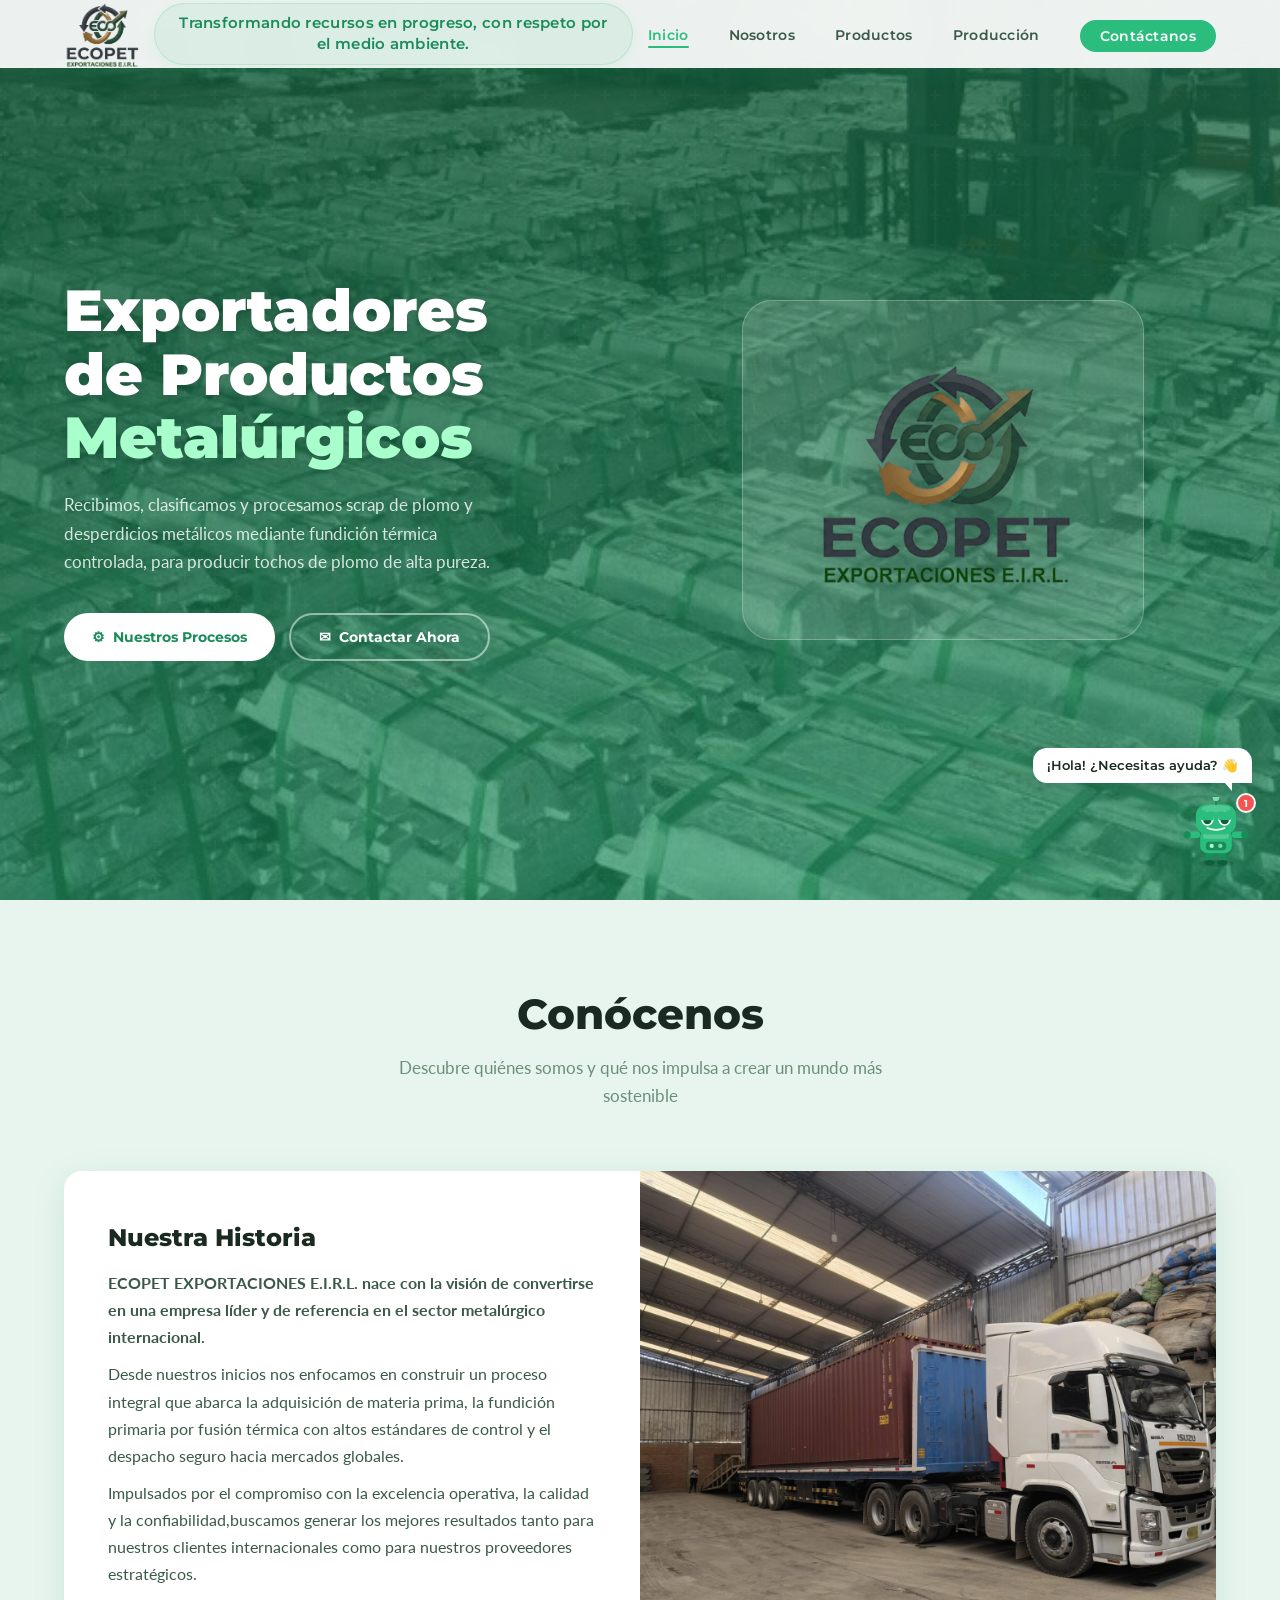
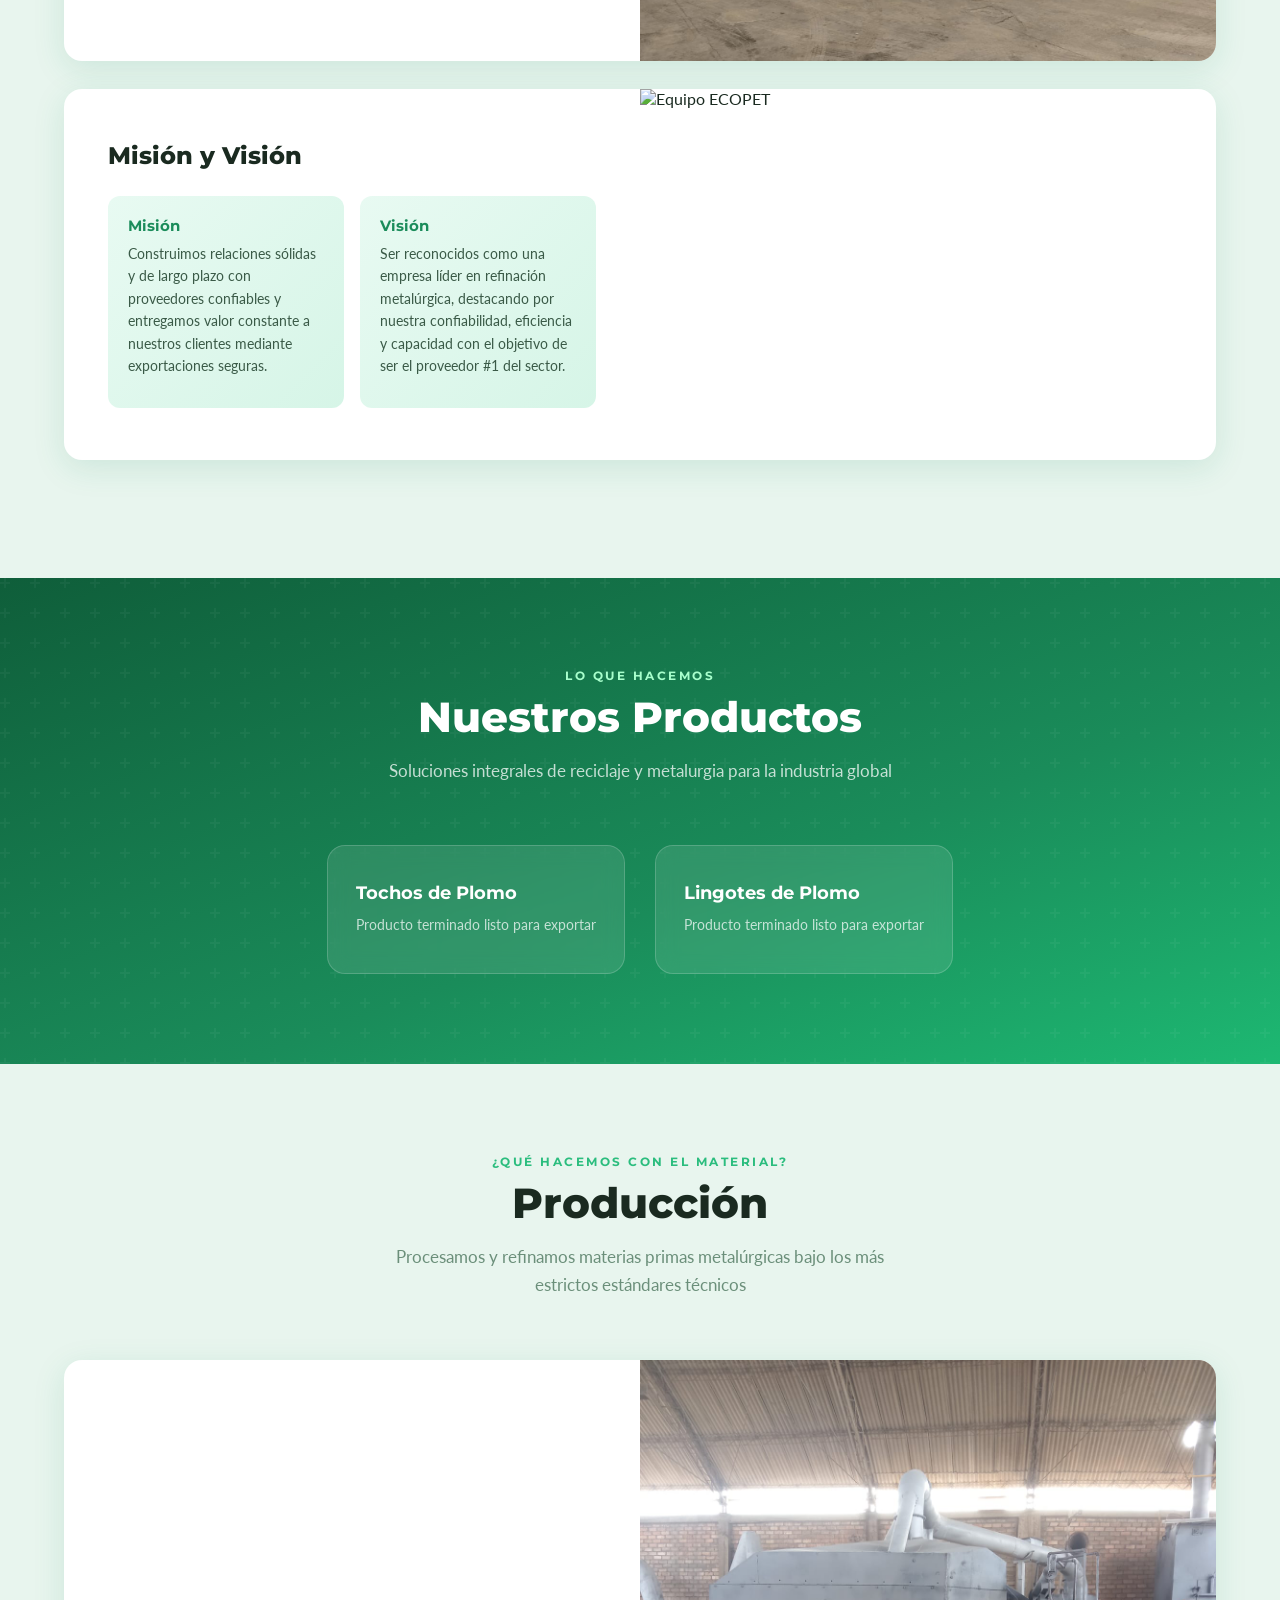
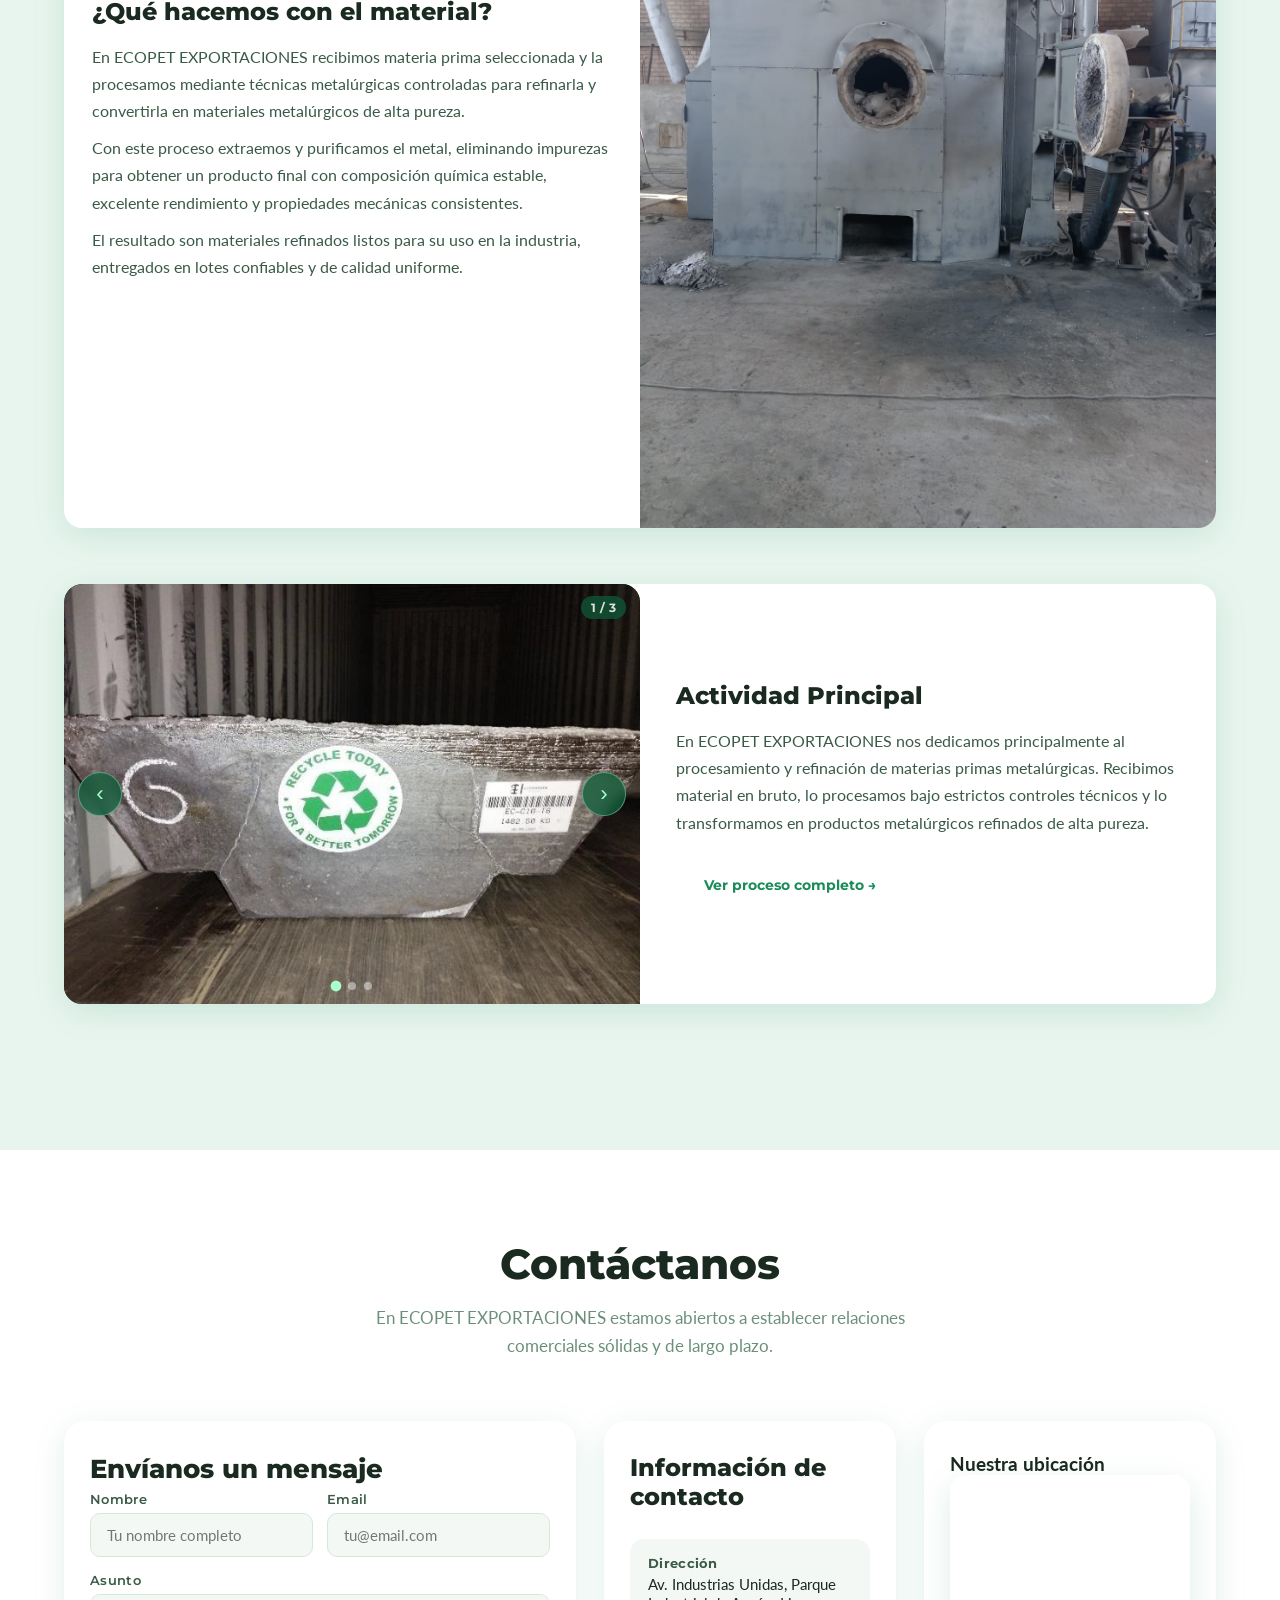
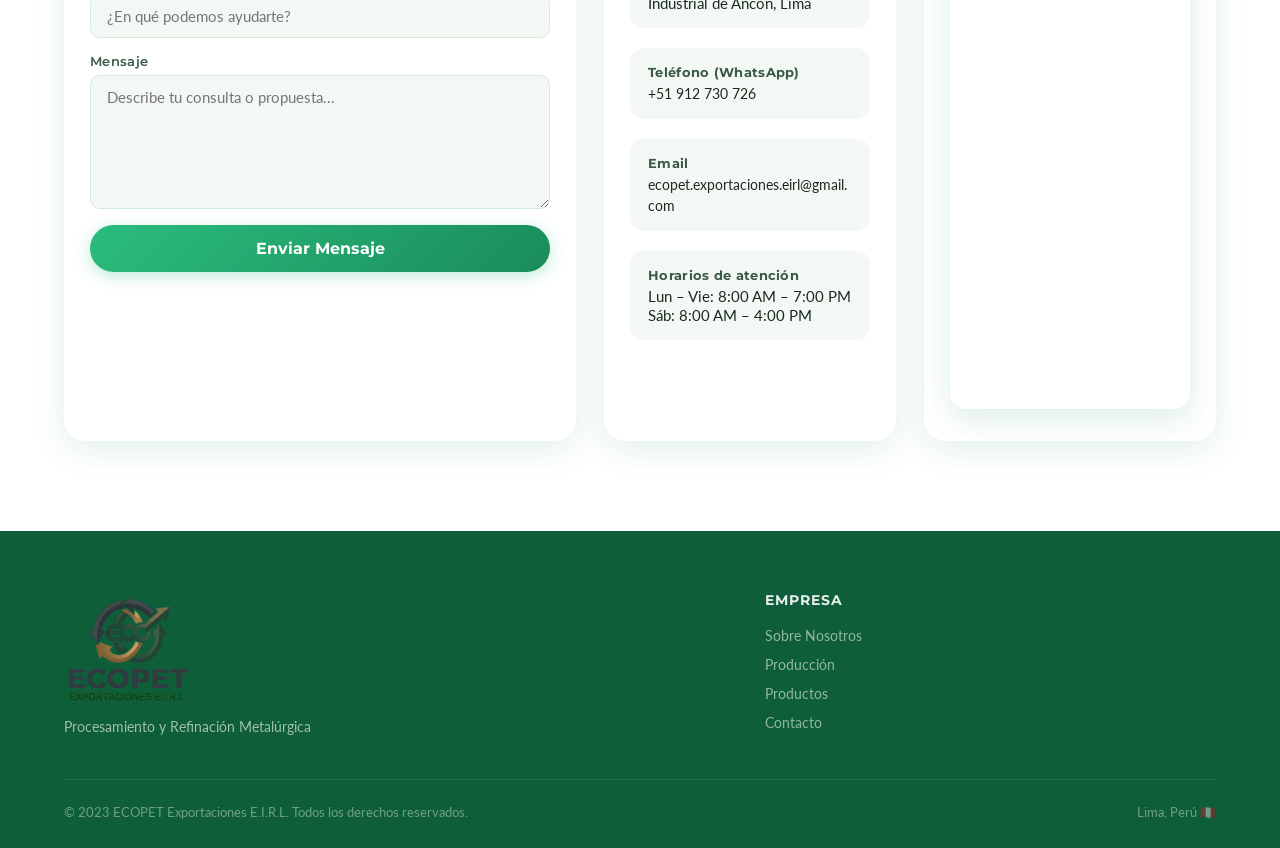
==== commit 960131e5: "acabado" ====
--- a/index.html
+++ b/index.html
@@ -7,6 +7,7 @@
   <title>ECOPET Exportaciones E.I.R.L | Exportación Metalúrgica</title>
   <meta name="description" content="ECOPET Exportaciones E.I.R.L - Empresa de exportación de productos metalúrgicos">
   <link rel="stylesheet" href="styles.css" />
+    <link rel="icon" href="/favicon.ico" sizes="any">
   <link rel="icon" href="/logo.png" type="image/png">
 
   <script type="application/ld+json">
